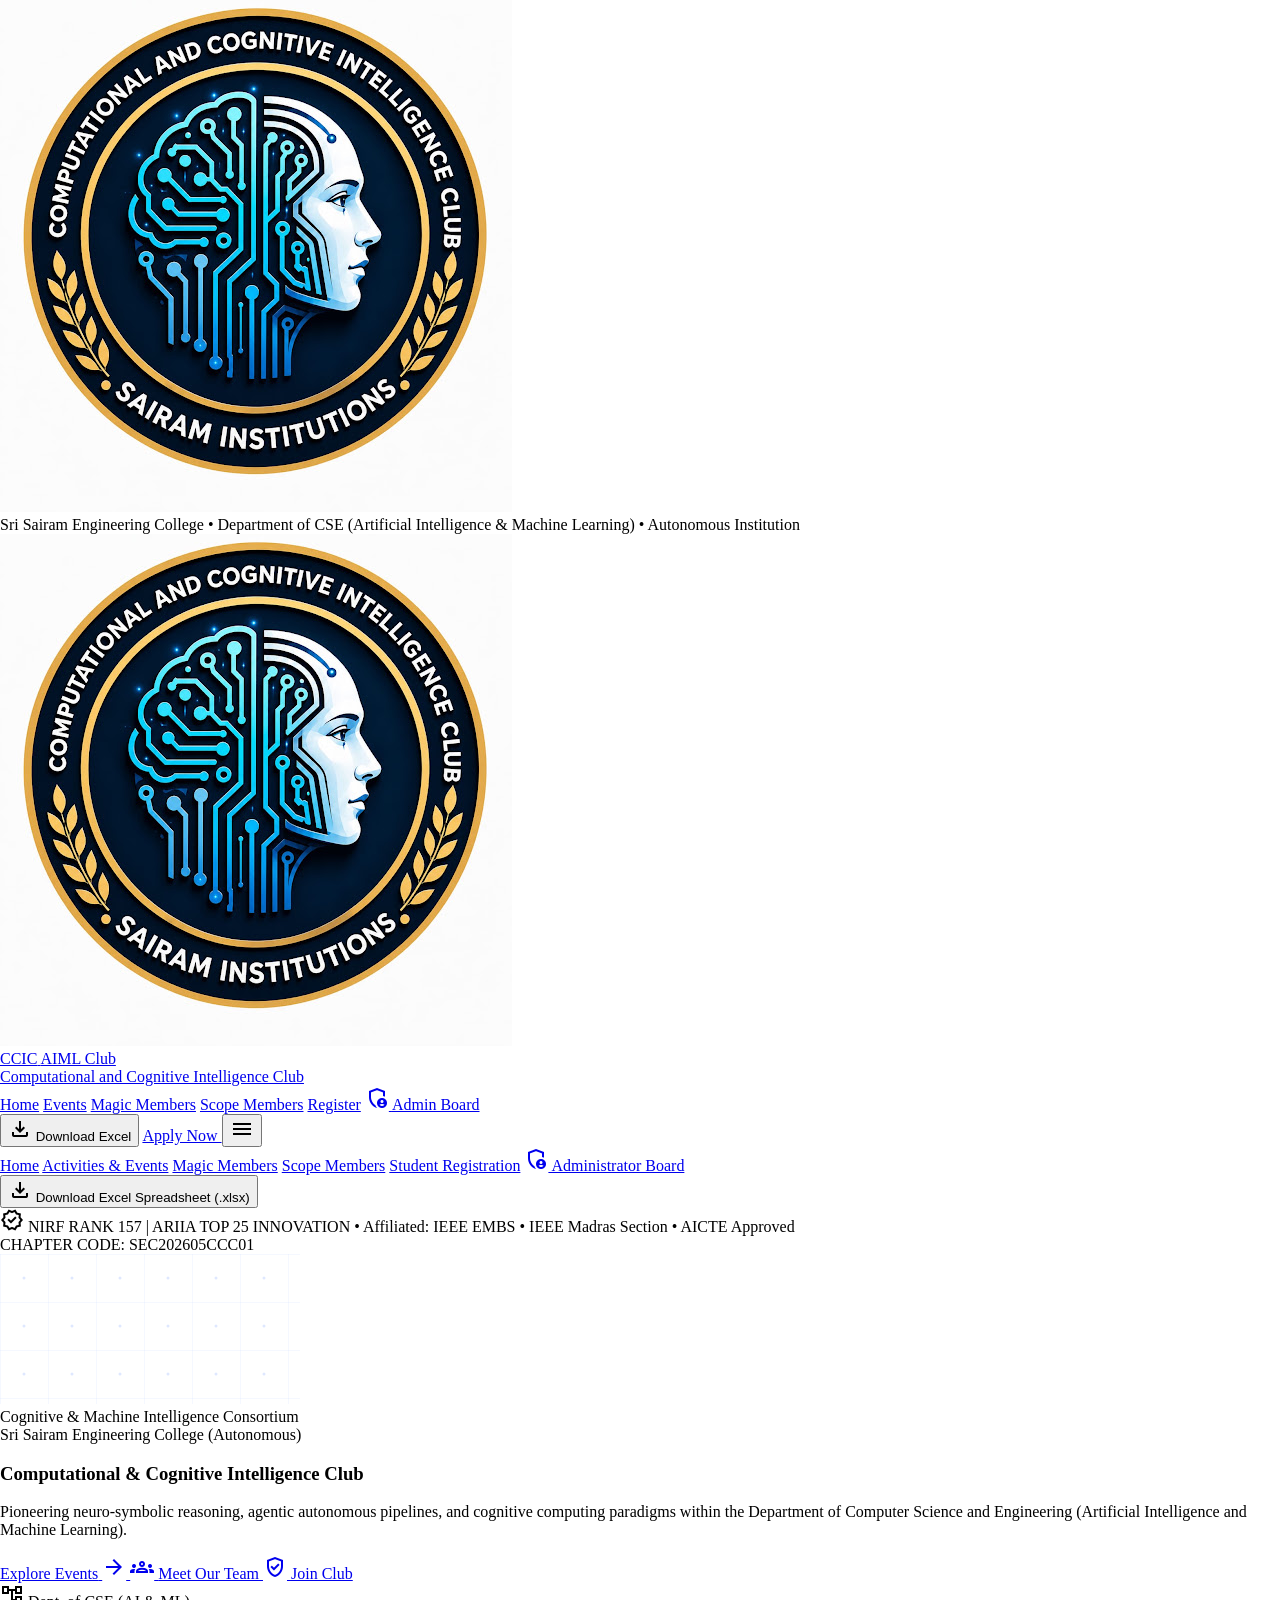
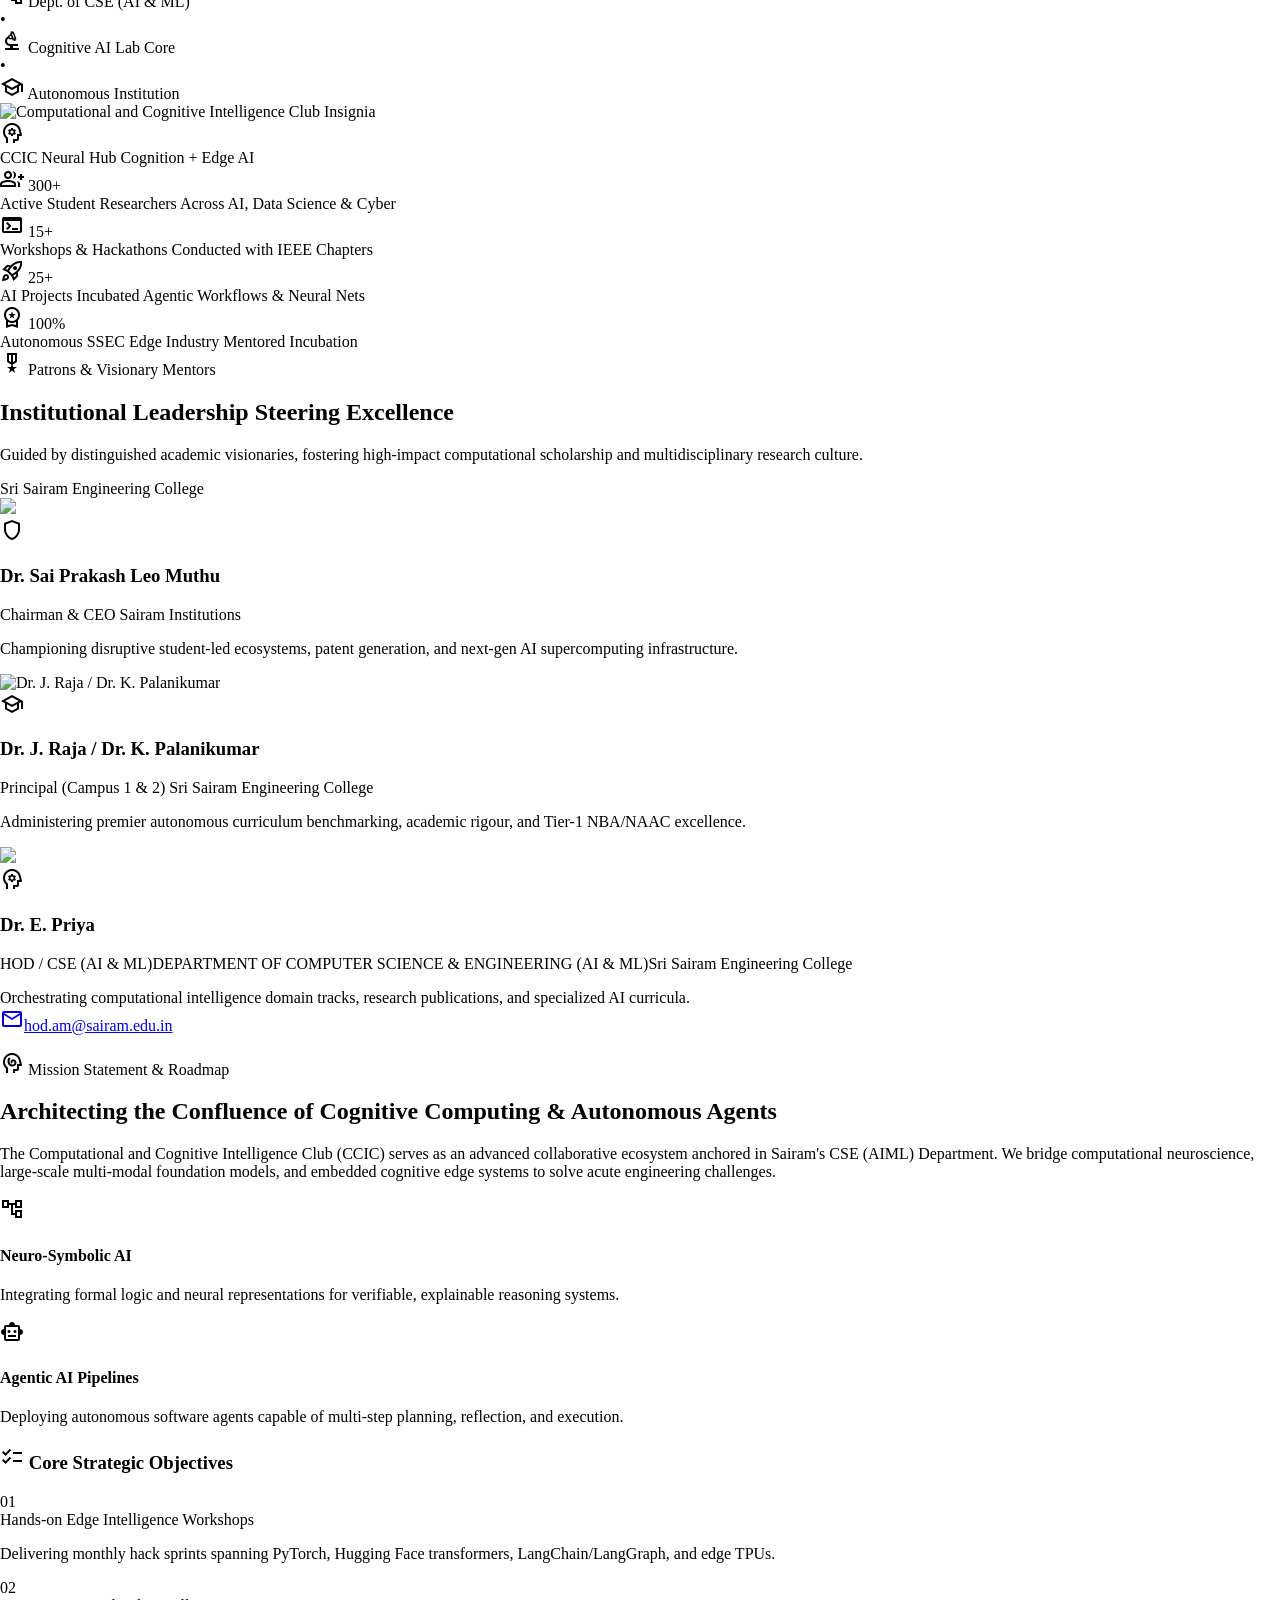
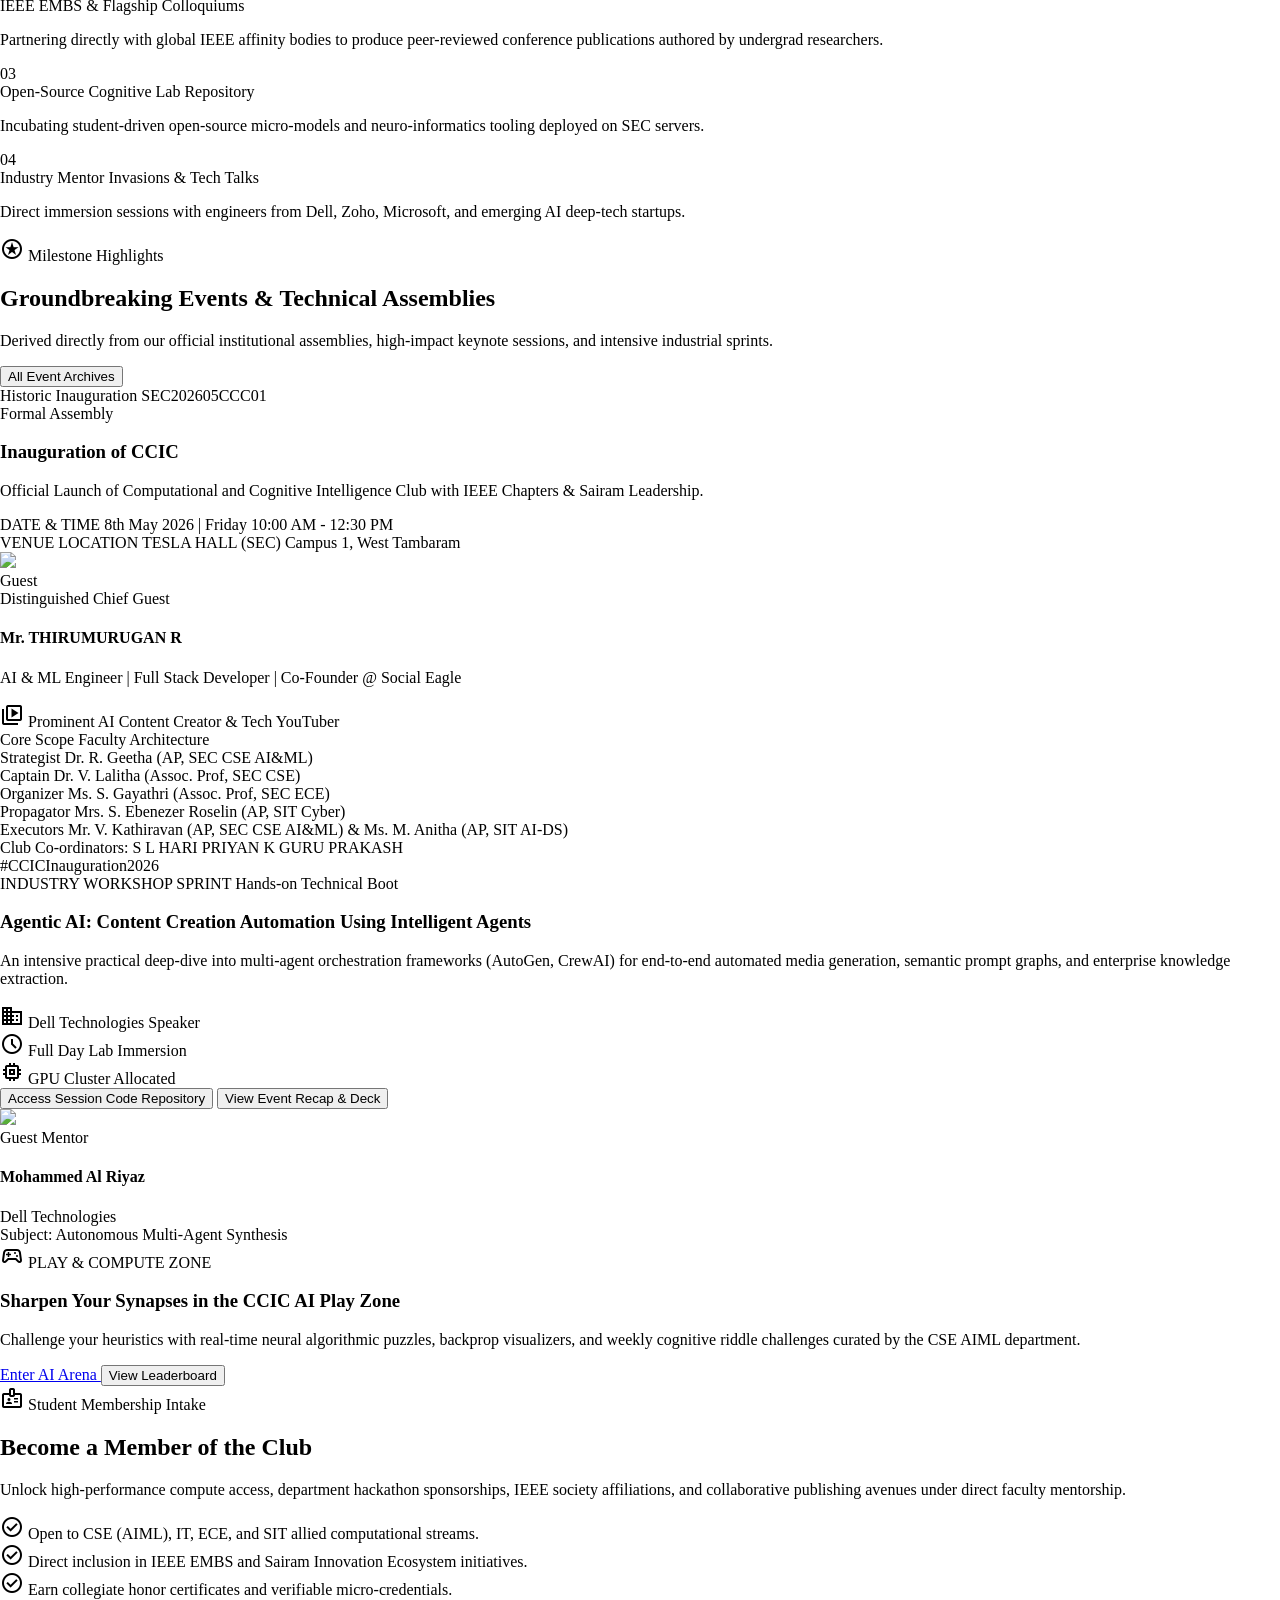
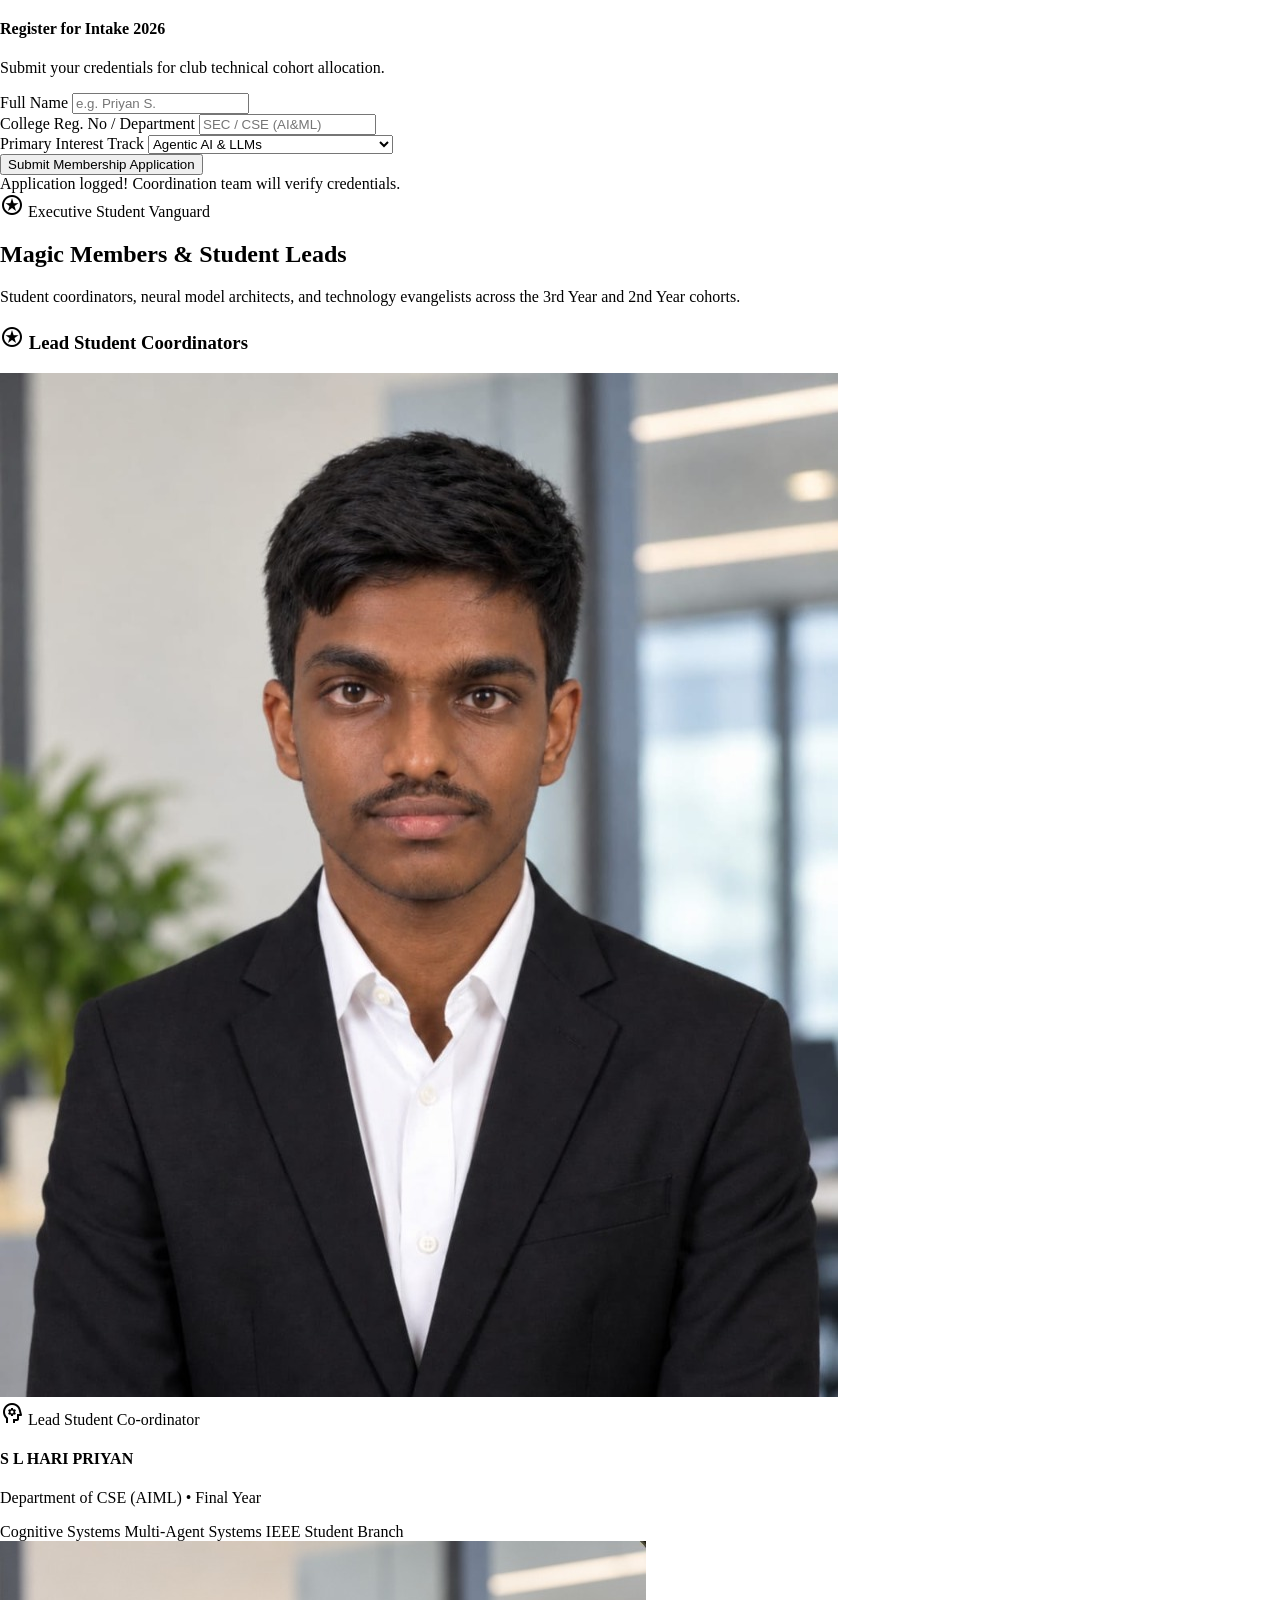
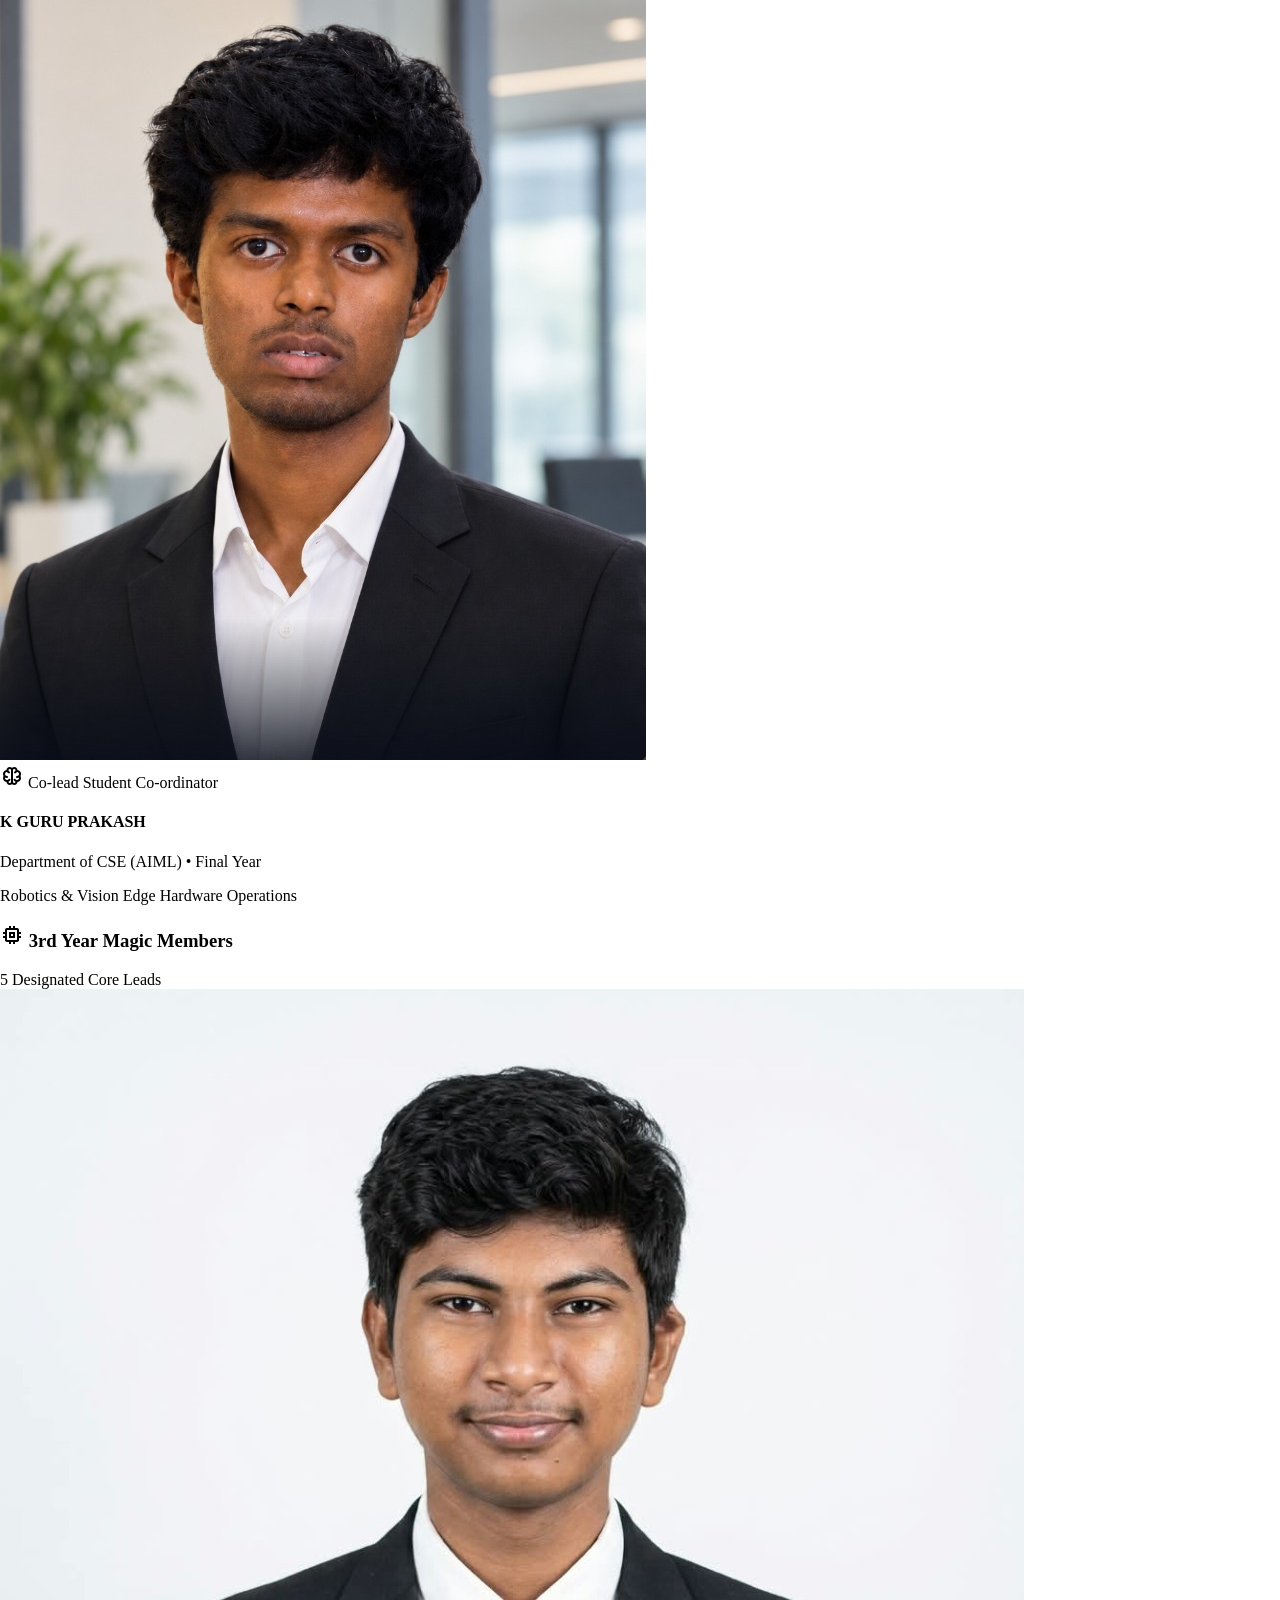
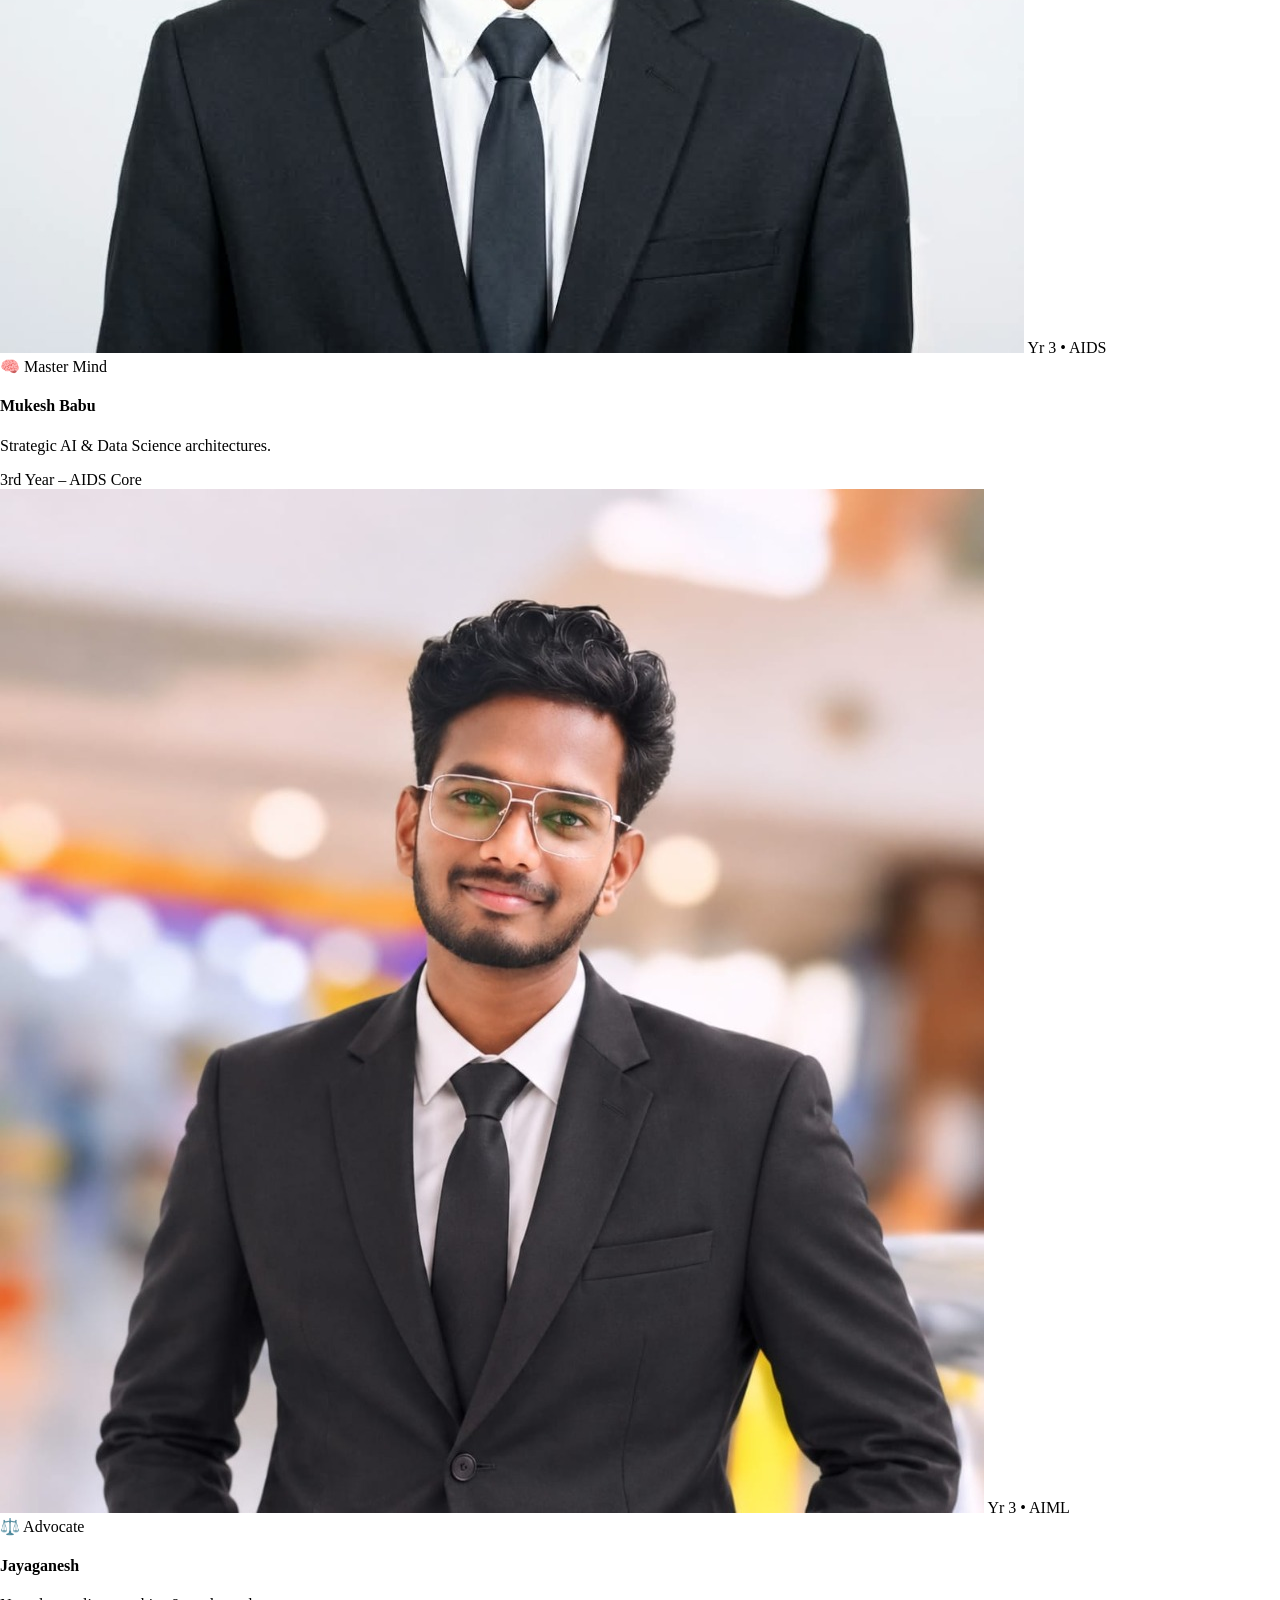
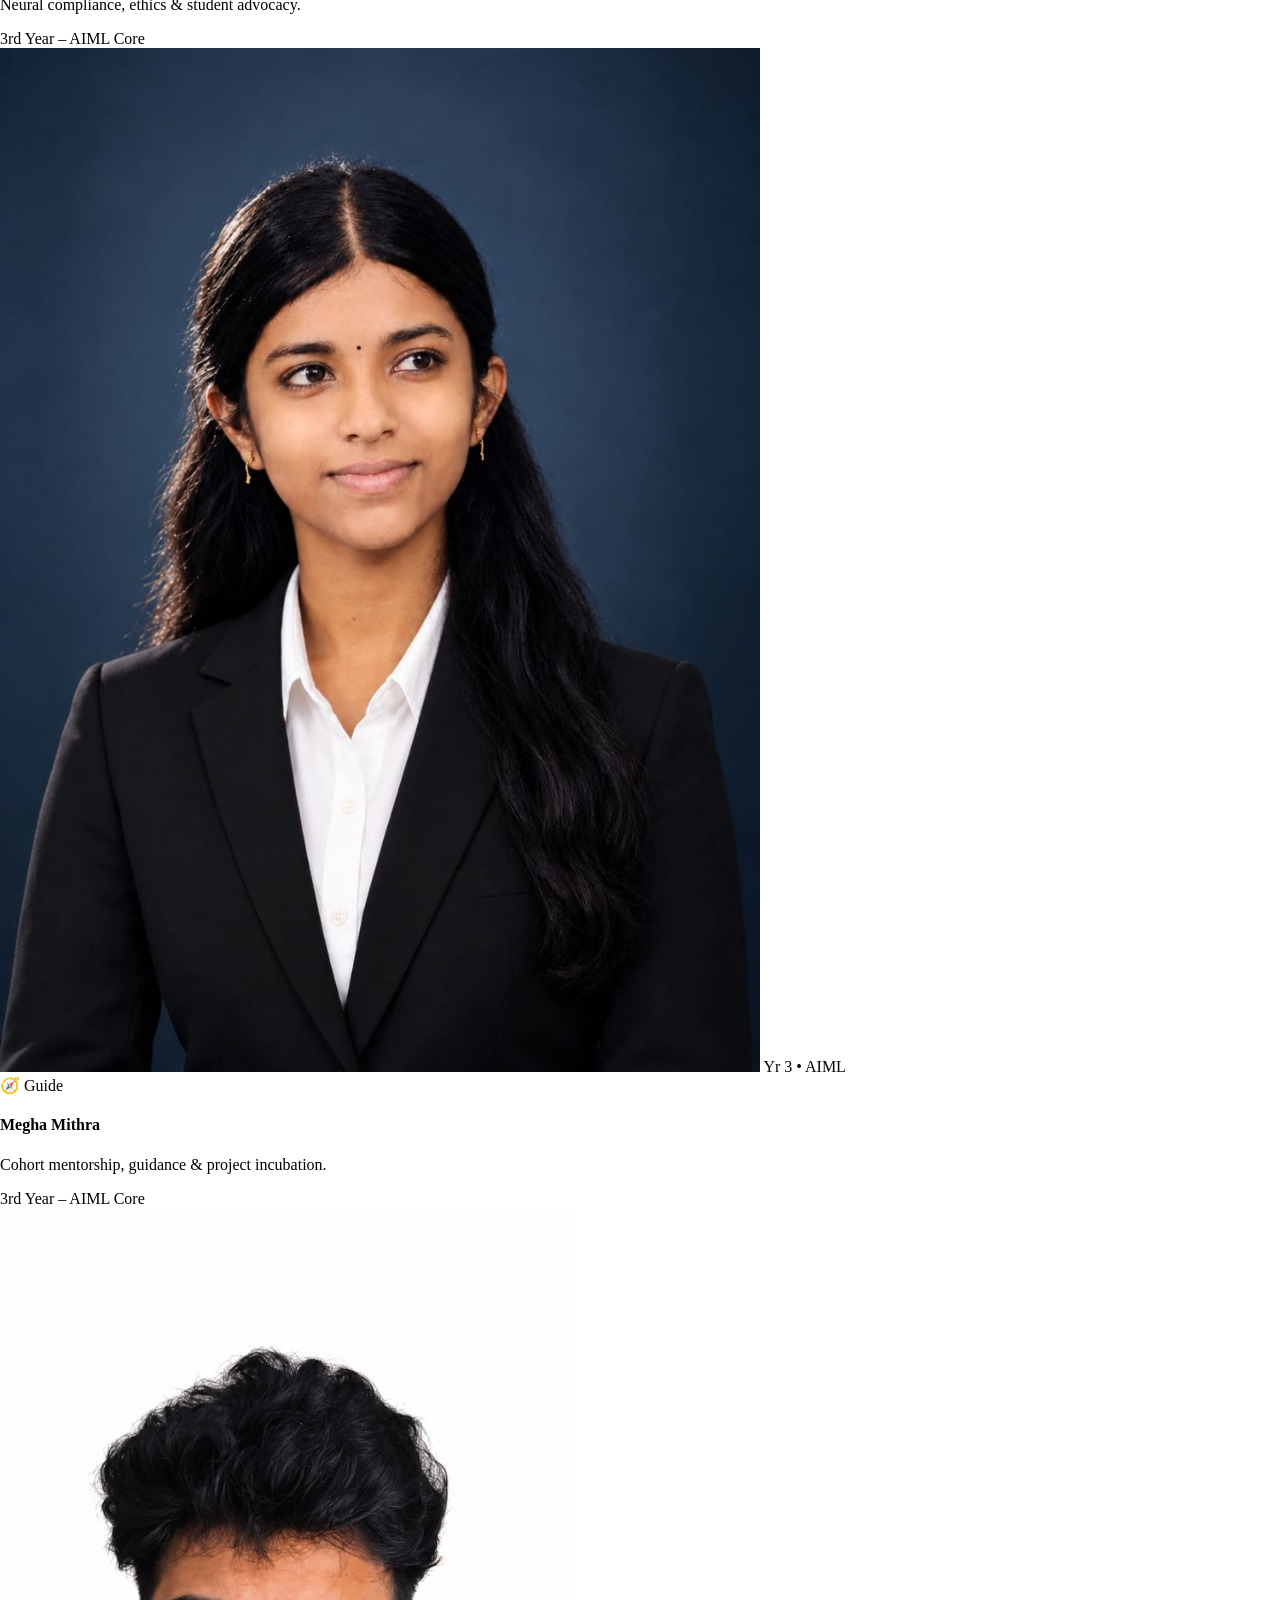
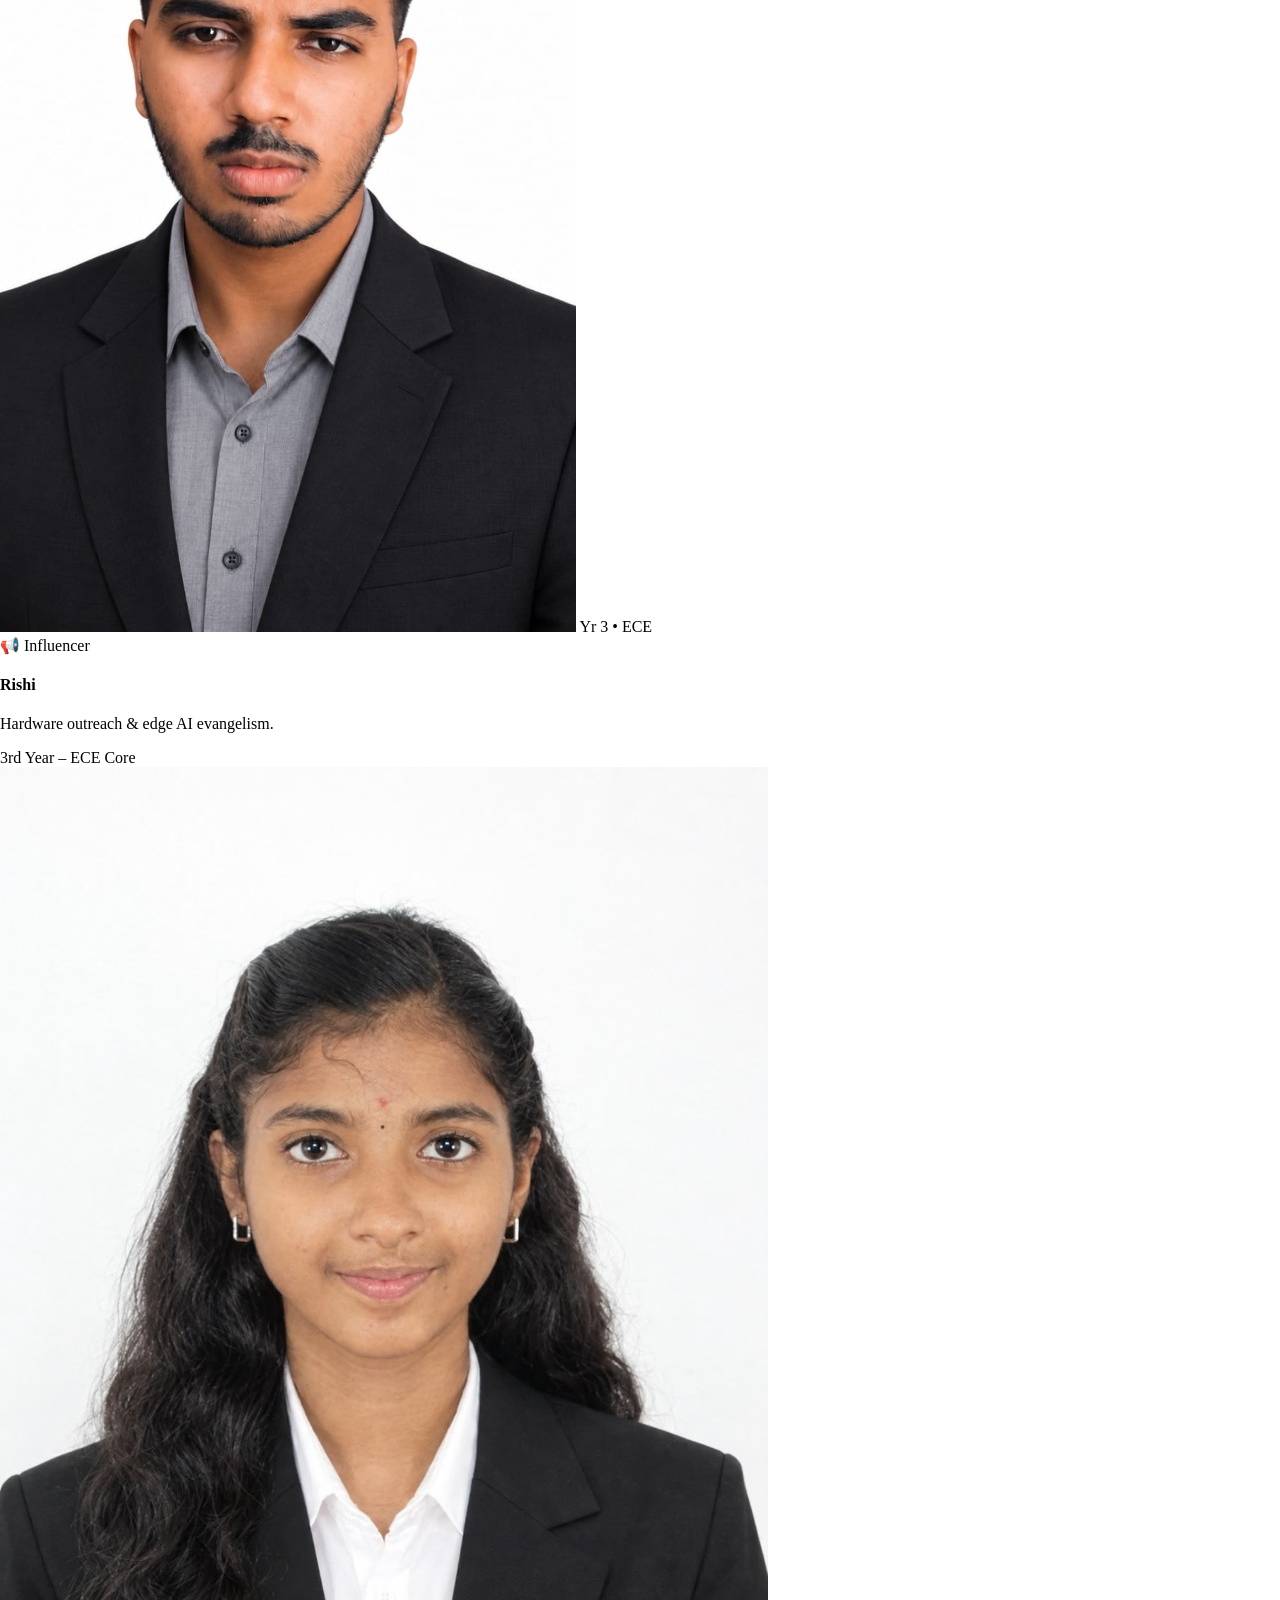
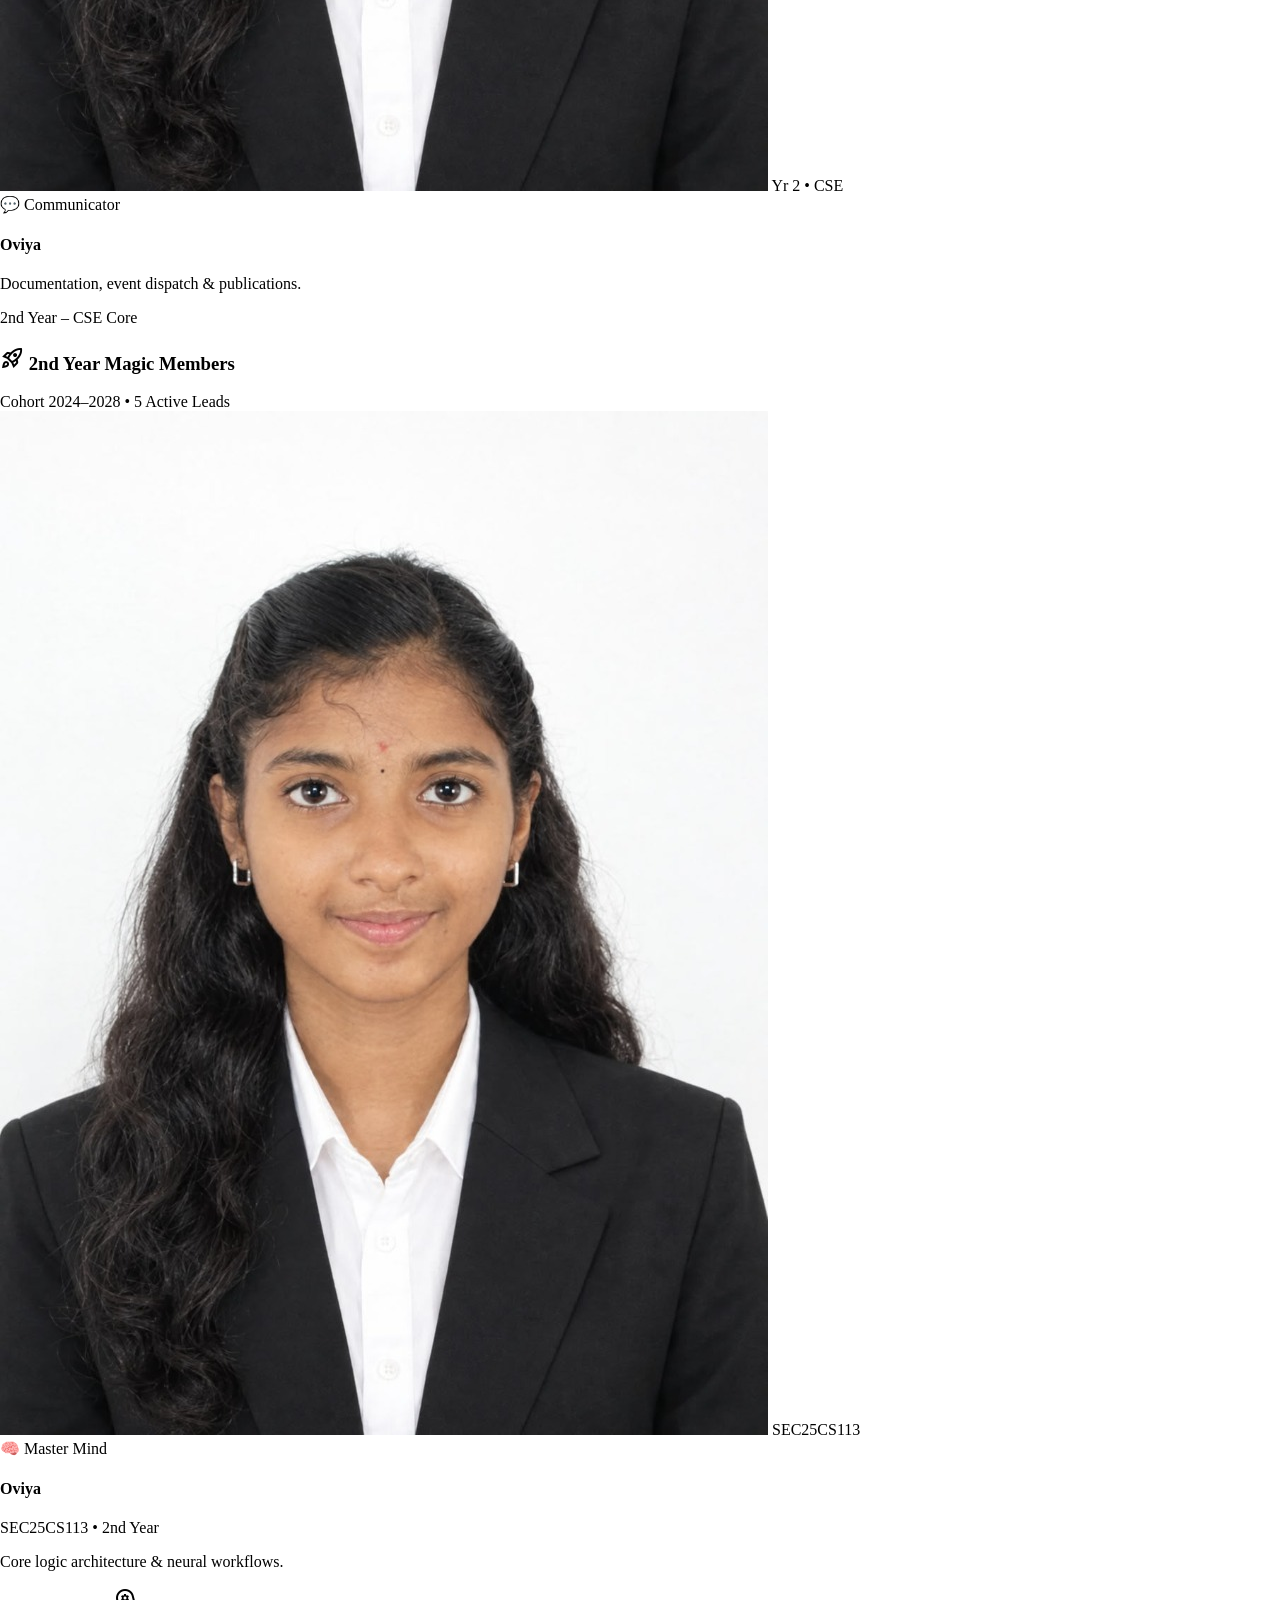
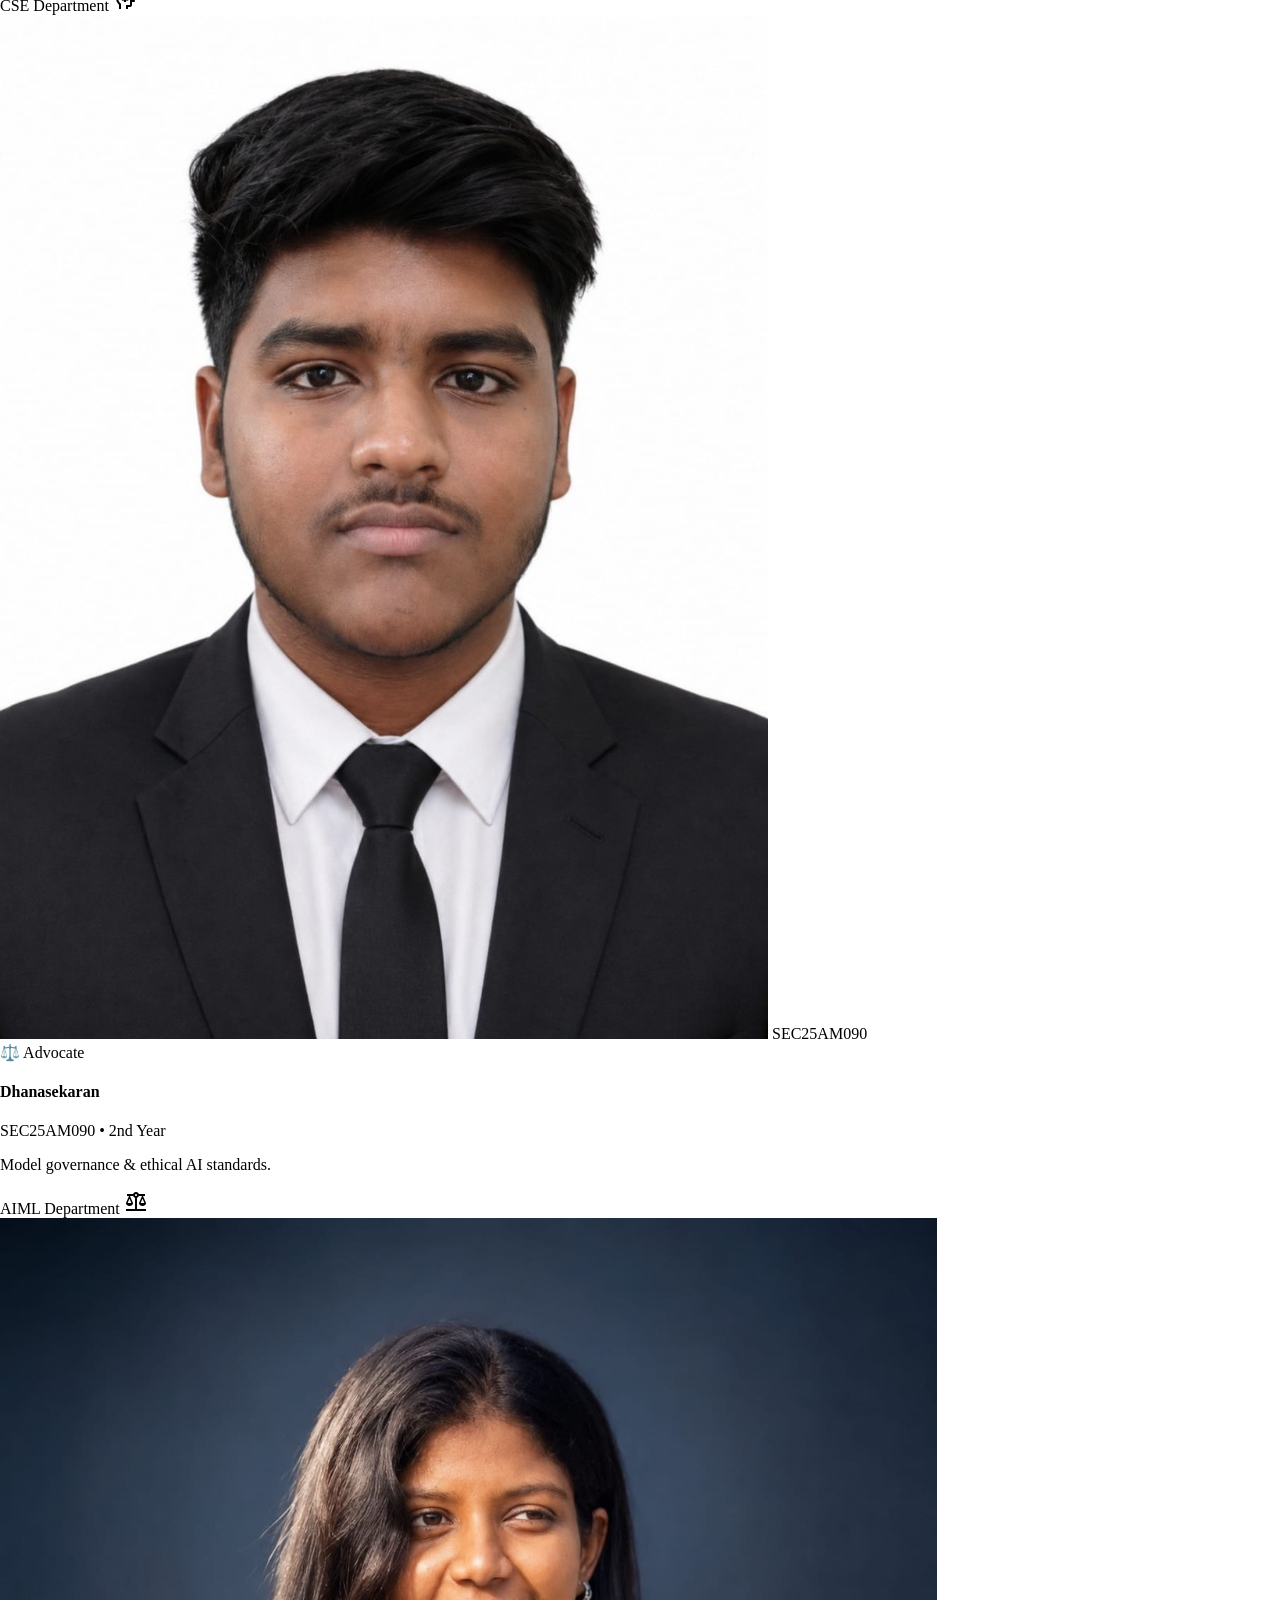
==== index.html @ 3b125a0d "Initial commit: CCIC AIML Club unified portal ready for Vercel deployment" ====
<!DOCTYPE html><html lang="en" style=""><head><script src="https://cdn.sheetjs.com/xlsx-0.20.1/package/dist/xlsx.full.min.js"></script>

<link rel="stylesheet" href="/static/css/transitions.css">
<style>
  section { scroll-margin-top: 5rem; }
  .nav-active {
    background-color: #0057c0 !important;
    color: #ffffff !important;
    font-weight: 700 !important;
  }
</style>

</head><body class="bg-background font-body-md text-on-surface antialiased relative selection:bg-secondary selection:text-on-secondary"><svg class="inline-defs-container" aria-hidden="true" style="position:absolute;width:0;height:0;overflow:hidden"></svg><meta charset="utf-8"><meta content="width=device-width, initial-scale=1.0" name="viewport"><link href="https://fonts.googleapis.com" rel="preconnect"><link crossorigin="" href="https://fonts.gstatic.com" rel="preconnect"><link href="https://fonts.googleapis.com/css2?family=Plus+Jakarta+Sans:wght@400;500;600;700&amp;family=Space+Grotesk:wght@500;600;700&amp;display=swap" rel="stylesheet"><link href="https://fonts.googleapis.com/css2?family=Material+Symbols+Outlined:opsz,wght,FILL,GRAD@24,400,0,0" rel="stylesheet">
<link href="https://fonts.googleapis.com/css2?family=Material+Symbols+Outlined:wght,FILL@100..700,0..1&amp;display=swap" rel="stylesheet"><style>@layer base{html,body{margin:0;padding:0;}body{overscroll-behavior:none;}main>:first-child{margin-top:0!important;}main>:last-child{margin-bottom:0!important;}}::-webkit-scrollbar{display:none;}</style><script src="https://cdn.tailwindcss.com"></script><script id="tailwind-config">tailwind.config = {
    darkMode: "class",
    theme: {
      extend: {
        "colors": {
          "surface-dim": "#d2d9f4",
          "outline": "#75777e",
          "on-secondary": "#ffffff",
          "on-primary-container": "#7983a1",
          "error": "#ba1a1a",
          "error-container": "#ffdad6",
          "secondary-container": "#006ff0",
          "on-error": "#ffffff",
          "surface": "#faf8ff",
          "surface-container-high": "#e2e7ff",
          "tertiary-fixed": "#ffddb8",
          "tertiary": "#000000",
          "secondary-fixed-dim": "#aec6ff",
          "surface-tint": "#535e7a",
          "on-secondary-fixed-variant": "#004397",
          "secondary": "#0057c0",
          "on-error-container": "#93000a",
          "outline-variant": "#c6c6ce",
          "inverse-surface": "#283044",
          "surface-container-low": "#f2f3ff",
          "background": "#faf8ff",
          "primary-fixed": "#d9e2ff",
          "on-primary-fixed": "#0f1b33",
          "on-background": "#131b2e",
          "surface-variant": "#dae2fd",
          "on-surface-variant": "#45464d",
          "on-tertiary-fixed": "#2a1700",
          "on-tertiary-container": "#b87500",
          "on-secondary-container": "#fefcff",
          "on-secondary-fixed": "#001a43",
          "surface-container": "#eaedff",
          "inverse-primary": "#bbc6e6",
          "primary-fixed-dim": "#bbc6e6",
          "surface-container-lowest": "#ffffff",
          "tertiary-fixed-dim": "#ffb95f",
          "inverse-on-surface": "#eef0ff",
          "surface-bright": "#faf8ff",
          "on-tertiary-fixed-variant": "#653e00",
          "on-tertiary": "#ffffff",
          "surface-container-highest": "#dae2fd",
          "on-primary-fixed-variant": "#3c4661",
          "primary": "#000000",
          "secondary-fixed": "#d8e2ff",
          "tertiary-container": "#2a1700",
          "on-surface": "#131b2e",
          "on-primary": "#ffffff",
          "primary-container": "#0f1b33"
        },
        "borderRadius": {
          "DEFAULT": "0.125rem",
          "lg": "0.25rem",
          "xl": "0.5rem",
          "full": "0.75rem"
        },
        "spacing": {
          "space-3xl": "4.5rem",
          "margin-mobile": "1rem",
          "space-lg": "1.5rem",
          "gutter": "1.5rem",
          "space-2xl": "3rem",
          "space-xs": "0.5rem",
          "margin-tablet": "2rem",
          "space-sm": "0.75rem",
          "space-md": "1rem",
          "margin-desktop": "3rem",
          "space-xl": "2rem",
          "space-2xs": "0.25rem"
        },
        "fontFamily": {
          "display-hero": [
            "Space Grotesk"
          ],
          "headline-lg-mobile": [
            "Space Grotesk"
          ],
          "headline-md": [
            "Space Grotesk"
          ],
          "label-lg": [
            "Space Grotesk"
          ],
          "title-md": [
            "Plus Jakarta Sans"
          ],
          "display-hero-mobile": [
            "Space Grotesk"
          ],
          "headline-sm": [
            "Space Grotesk"
          ],
          "body-lg": [
            "Plus Jakarta Sans"
          ],
          "label-md": [
            "Space Grotesk"
          ],
          "headline-lg": [
            "Space Grotesk"
          ],
          "body-md": [
            "Plus Jakarta Sans"
          ],
          "label-sm": [
            "Space Grotesk"
          ]
        },
        "fontSize": {
          "display-hero": [
            "56px",
            {
              "lineHeight": "64px",
              "letterSpacing": "-0.02em",
              "fontWeight": "700"
            }
          ],
          "headline-lg-mobile": [
            "28px",
            {
              "lineHeight": "34px",
              "fontWeight": "700"
            }
          ],
          "headline-md": [
            "24px",
            {
              "lineHeight": "32px",
              "letterSpacing": "-0.01em",
              "fontWeight": "600"
            }
          ],
          "label-lg": [
            "14px",
            {
              "lineHeight": "20px",
              "letterSpacing": "0.04em",
              "fontWeight": "600"
            }
          ],
          "title-md": [
            "18px",
            {
              "lineHeight": "26px",
              "fontWeight": "600"
            }
          ],
          "display-hero-mobile": [
            "36px",
            {
              "lineHeight": "44px",
              "letterSpacing": "-0.01em",
              "fontWeight": "700"
            }
          ],
          "headline-sm": [
            "20px",
            {
              "lineHeight": "28px",
              "fontWeight": "600"
            }
          ],
          "body-lg": [
            "16px",
            {
              "lineHeight": "26px",
              "fontWeight": "400"
            }
          ],
          "label-md": [
            "12px",
            {
              "lineHeight": "16px",
              "letterSpacing": "0.06em",
              "fontWeight": "600"
            }
          ],
          "headline-lg": [
            "36px",
            {
              "lineHeight": "44px",
              "letterSpacing": "-0.015em",
              "fontWeight": "700"
            }
          ],
          "body-md": [
            "14px",
            {
              "lineHeight": "22px",
              "fontWeight": "400"
            }
          ],
          "label-sm": [
            "11px",
            {
              "lineHeight": "14px",
              "letterSpacing": "0.08em",
              "fontWeight": "700"
            }
          ]
        }
      },
    },
  }</script><div class="fixed inset-0 pointer-events-none z-0 flex items-center justify-center opacity-[0.04]"><img alt="CCIC Watermark" class="w-[600px] h-[600px] max-w-[80vw] max-h-[80vh] object-contain filter grayscale" src="/static/images/ccic_logo.jpg"></div><header class="sticky top-0 left-0 w-full z-50 shadow-sm bg-surface/95 backdrop-blur-md border-b border-outline-variant/30">
  <!-- Top Institutional Ribbon -->
  <div class="w-full bg-primary-container text-on-primary-container px-space-md py-space-2xs text-center border-b border-slate-800">
    <div class="max-w-7xl mx-auto flex flex-wrap items-center justify-center gap-x-space-md gap-y-space-2xs font-label-sm text-label-sm uppercase tracking-wider">
      <span class="text-on-primary-fixed-variant font-bold text-blue-300">Sri Sairam Engineering College</span>
      <span class="opacity-40">•</span>
      <span class="text-primary-fixed">Department of CSE (Artificial Intelligence &amp; Machine Learning)</span>
      <span class="opacity-40">•</span>
      <span class="text-on-primary-fixed-variant text-amber-400 font-semibold">Autonomous Institution</span>
    </div>
  </div>

  <!-- Navigation Bar -->
  <div class="h-20 px-margin-mobile md:px-margin-tablet lg:px-margin-desktop">
    <div class="max-w-7xl mx-auto h-full flex items-center justify-between gap-space-md">
      <!-- Logo & Title -->
      <a href="#home" class="flex items-center gap-space-sm group">
        <img alt="CCIC Logo" class="h-10 w-10 object-cover rounded-full border border-outline-variant/50 shadow-sm transition group-hover:scale-105" src="/static/images/ccic_logo.jpg">
        <div class="flex flex-col">
          <div class="flex items-center gap-2">
            <span class="font-headline-sm text-headline-sm tracking-tight text-on-surface font-bold leading-none">CCIC</span>
            <span class="font-label-sm text-[10px] bg-secondary/10 text-secondary px-1.5 py-0.5 rounded font-bold uppercase">AIML Club</span>
          </div>
          <span class="font-label-sm text-label-sm text-on-surface-variant font-medium hidden sm:inline-block leading-tight">Computational and Cognitive Intelligence Club</span>
        </div>
      </a>

      <!-- Desktop Nav Items with smooth anchors -->
      <nav class="hidden xl:flex items-center gap-space-xs font-label-md text-label-md">
        <a class="nav-link px-space-sm py-space-2xs rounded-lg transition-all duration-200 bg-secondary-container text-on-secondary font-bold" href="#home">Home</a>
        <a class="nav-link px-space-sm py-space-2xs rounded-lg transition-all duration-200 text-on-surface-variant hover:bg-surface-container hover:text-on-surface" href="#events-showcase">Events</a>
        <a class="nav-link px-space-sm py-space-2xs rounded-lg transition-all duration-200 text-on-surface-variant hover:bg-surface-container hover:text-on-surface" href="#magic-members">Magic Members</a>
        <a class="nav-link px-space-sm py-space-2xs rounded-lg transition-all duration-200 text-on-surface-variant hover:bg-surface-container hover:text-on-surface" href="#scope-members">Scope Members</a>
        <a class="nav-link px-space-sm py-space-2xs rounded-lg transition-all duration-200 text-on-surface-variant hover:bg-surface-container hover:text-on-surface" href="#register">Register</a>
        <a class="nav-link px-space-sm py-space-2xs rounded-lg transition-all duration-200 text-amber-700 bg-amber-50 hover:bg-amber-100 flex items-center gap-1 font-bold" href="#admin">
          <span class="material-symbols-outlined text-[16px]">admin_panel_settings</span>
          <span>Admin Board</span>
        </a>
      </nav>

      <!-- Quick Actions -->
      <div class="flex items-center gap-space-sm">
        <!-- Download Excel Header Shortcut -->
        <button onclick="downloadExcelData()" class="hidden md:inline-flex items-center gap-1.5 px-3 py-1.5 bg-emerald-600 hover:bg-emerald-700 text-white rounded-md text-xs font-headline font-bold shadow-sm transition">
          <span class="material-symbols-outlined text-[16px]">file_download</span>
          <span>Download Excel</span>
        </button>
        <a href="#register" class="px-3.5 py-1.5 text-xs font-headline font-bold rounded-md bg-secondary text-white hover:bg-blue-700 transition shadow-sm">
          Apply Now
        </a>
        <!-- Mobile Menu Hamburger -->
        <button id="mobile-menu-btn" class="xl:hidden p-2 text-on-surface hover:bg-surface-container rounded-lg">
          <span class="material-symbols-outlined text-[24px]">menu</span>
        </button>
      </div>
    </div>
  </div>

  <!-- Mobile Dropdown Menu -->
  <div id="mobile-menu" class="hidden xl:hidden bg-surface border-b border-outline-variant/30 px-6 py-4 flex flex-col gap-2 shadow-xl">
    <a href="#home" class="py-2 text-sm font-headline font-semibold text-on-surface hover:text-secondary">Home</a>
    <a href="#events-showcase" class="py-2 text-sm font-headline font-semibold text-on-surface-variant hover:text-secondary">Activities &amp; Events</a>
    <a href="#magic-members" class="py-2 text-sm font-headline font-semibold text-on-surface-variant hover:text-secondary">Magic Members</a>
    <a href="#scope-members" class="py-2 text-sm font-headline font-semibold text-on-surface-variant hover:text-secondary">Scope Members</a>
    <a href="#register" class="py-2 text-sm font-headline font-semibold text-on-surface-variant hover:text-secondary">Student Registration</a>
    <a href="#admin" class="py-2 text-sm font-headline font-bold text-amber-700 hover:text-amber-800 flex items-center gap-1">
      <span class="material-symbols-outlined text-[16px]">admin_panel_settings</span>
      Administrator Board
    </a>
    <div class="pt-2 border-t border-outline-variant/20 flex flex-col gap-2">
      <button onclick="downloadExcelData()" class="w-full py-2 bg-emerald-600 hover:bg-emerald-700 text-white text-xs font-headline font-bold rounded-lg flex items-center justify-center gap-2 transition shadow-sm">
        <span class="material-symbols-outlined text-[16px]">file_download</span>
        Download Excel Spreadsheet (.xlsx)
      </button>
    </div>
  </div>
</header><main class="w-full pt-20 relative z-10 bg-transparent min-h-screen">
<section id="home">
<div class="flex flex-col w-full">
<!-- Institutional Credential Top Ribbon -->
<section class="w-full bg-surface-container-high py-space-xs px-margin-mobile md:px-margin-tablet lg:px-margin-desktop">
<div class="max-w-7xl mx-auto flex flex-wrap items-center justify-between gap-space-sm text-on-surface-variant">
<div class="flex items-center gap-space-md flex-wrap">
<span class="inline-flex items-center gap-space-2xs font-label-sm text-label-sm text-secondary font-bold tracking-wider">
<span class="material-symbols-outlined text-[16px]">verified</span>
          NIRF RANK 157 | ARIIA TOP 25 INNOVATION
        </span>
<span class="text-outline-variant hidden sm:inline">•</span>
<span class="font-label-sm text-label-sm text-on-surface-variant font-medium">Affiliated: IEEE EMBS • IEEE Madras Section • AICTE Approved</span>
</div>
<div class="flex items-center gap-space-xs">
<span class="px-space-xs py-space-2xs rounded-lg bg-primary-container text-primary-fixed font-label-sm text-label-sm font-semibold">
          CHAPTER CODE: SEC202605CCC01
        </span>
</div>
</div>
</section>
<!-- Hero Portal: Cyber-Cognitive Vanguard -->
<section class="relative w-full overflow-hidden bg-primary-container text-on-primary py-space-2xl md:py-space-3xl px-margin-mobile md:px-margin-tablet lg:px-margin-desktop">
<!-- Neural Grid Ambient Vectors -->
<div class="absolute inset-0 pointer-events-none opacity-20">
<svg class="w-full h-full" xmlns="http://www.w3.org/2000/svg">
<defs>
<pattern height="48" id="neural-grid" patternUnits="userSpaceOnUse" width="48">
<path d="M 48 0 L 0 0 0 48" fill="none" stroke="#aec6ff" stroke-opacity="0.35" stroke-width="0.75"></path>
<circle cx="24" cy="24" fill="#aec6ff" fill-opacity="0.4" r="1.5"></circle>
</pattern>
</defs>
<rect fill="url(#neural-grid)" height="100%" width="100%"></rect>
</svg>
</div>
<!-- Radiant Glow Accents -->
<div class="absolute -top-32 -right-32 w-96 h-96 bg-secondary-container opacity-25 rounded-full blur-3xl pointer-events-none"></div>
<div class="absolute -bottom-24 -left-24 w-80 h-80 bg-secondary opacity-30 rounded-full blur-2xl pointer-events-none"></div>
<div class="max-w-7xl mx-auto relative z-10 grid grid-cols-1 lg:grid-cols-12 gap-space-xl items-center">
<!-- Left Narrative Engine -->
<div class="lg:col-span-7 flex flex-col gap-space-md">
<div class="inline-flex items-center gap-space-xs px-space-sm py-space-2xs rounded-full bg-surface/10 backdrop-blur-md w-fit">
<span class="w-2.5 h-2.5 rounded-full bg-secondary-fixed animate-pulse"></span>
<span class="font-label-md text-label-md tracking-wider text-secondary-fixed font-bold uppercase">
            Cognitive &amp; Machine Intelligence Consortium
          </span>
</div>
<div class="flex flex-col gap-space-2xs">
<span class="font-label-lg text-label-lg tracking-widest uppercase text-on-primary-container">
            Sri Sairam Engineering College (Autonomous)
          </span>
<h1 class="font-display-hero text-display-hero tracking-tight text-on-primary">
            Computational &amp; Cognitive <span class="text-secondary-fixed">Intelligence</span> Club
          </h1>
</div>
<p class="font-body-lg text-body-lg text-primary-fixed-dim max-w-2xl leading-relaxed">
          Pioneering neuro-symbolic reasoning, agentic autonomous pipelines, and cognitive computing paradigms within the Department of Computer Science and Engineering (Artificial Intelligence and Machine Learning).
        </p>
<!-- CTA Cluster -->
<div class="flex flex-wrap items-center gap-space-sm pt-space-xs">
<a class="inline-flex items-center justify-center gap-space-xs px-space-lg py-space-sm bg-secondary-container hover:bg-secondary text-on-secondary font-label-lg text-label-lg rounded-xl shadow-md transition-all duration-200 hover:scale-[1.02]" href="#events-showcase">
<span class="">Explore Events</span>
<span class="material-symbols-outlined text-[18px]">arrow_forward</span>
</a>
<a class="inline-flex items-center justify-center gap-space-xs px-space-lg py-space-sm bg-surface-container-high/15 hover:bg-surface-container-high/25 text-on-primary font-label-lg text-label-lg rounded-xl backdrop-blur-sm transition-all duration-200" href="#leadership-mentors">
<span class="material-symbols-outlined text-[18px]">groups</span>
<span class="">Meet Our Team</span>
</a>
<a class="inline-flex items-center justify-center gap-space-xs px-space-md py-space-sm bg-tertiary-fixed text-on-tertiary-fixed hover:bg-tertiary-fixed-dim font-label-lg text-label-lg rounded-xl font-bold transition-all duration-200" href="#register" onclick="document.getElementById('register').scrollIntoView({behavior: 'smooth'})">
<span class="material-symbols-outlined text-[18px]">verified_user</span>
<span class="">Join Club</span>
</a>
</div>
<!-- Academic Seal Markers -->
<div class="pt-space-md flex flex-wrap items-center gap-space-md opacity-85">
<div class="flex items-center gap-space-xs text-on-primary-container">
<span class="material-symbols-outlined text-[20px] text-secondary-fixed">account_tree</span>
<span class="font-label-sm text-label-sm uppercase tracking-wide">Dept. of CSE (AI &amp; ML)</span>
</div>
<span class="text-on-primary-container/40">•</span>
<div class="flex items-center gap-space-xs text-on-primary-container">
<span class="material-symbols-outlined text-[20px] text-secondary-fixed">biotech</span>
<span class="font-label-sm text-label-sm uppercase tracking-wide">Cognitive AI Lab Core</span>
</div>
<span class="text-on-primary-container/40">•</span>
<div class="flex items-center gap-space-xs text-on-primary-container">
<span class="material-symbols-outlined text-[20px] text-secondary-fixed">school</span>
<span class="font-label-sm text-label-sm uppercase tracking-wide">Autonomous Institution</span>
</div>
</div>
</div>
<!-- Right Bespoke Medallion Visual -->
<div class="lg:col-span-5 flex justify-center lg:justify-end relative">
<div class="relative w-72 sm:w-88 md:w-96 aspect-square rounded-full p-space-md bg-gradient-to-tr from-surface-container-highest/20 via-secondary-container/20 to-surface/5 backdrop-blur-xl shadow-2xl flex items-center justify-center group">
<!-- Concentric Ring Markers -->
<div class="absolute inset-2 rounded-full border border-secondary-fixed-dim/20 animate-[spin_60s_linear_infinite]"></div>
<div class="absolute inset-8 rounded-full border border-dashed border-tertiary-fixed/30"></div>
<!-- Club Insignia Asset -->
<img alt="Computational and Cognitive Intelligence Club Insignia" class="w-4/5 h-4/5 object-contain relative z-10 filter drop-shadow-[0_12px_32px_rgba(0,111,240,0.35)] transition-transform duration-500 group-hover:scale-105" src="https://lh3.googleusercontent.com/aida-public/[base64]">
<!-- Micro Spec Tag Floating -->
<div class="absolute -bottom-2 -left-4 bg-surface-container-lowest text-on-surface shadow-xl rounded-xl p-space-xs flex items-center gap-space-xs z-20">
<div class="w-8 h-8 rounded-lg bg-secondary-container text-on-secondary flex items-center justify-center font-bold">
<span class="material-symbols-outlined text-[18px]">psychology</span>
</div>
<div class="flex flex-col">
<span class="font-label-sm text-label-sm font-bold">CCIC Neural Hub</span>
<span class="font-body-md text-[11px] text-on-surface-variant">Cognition + Edge AI</span>
</div>
</div>
</div>
</div>
</div>
</section>
<!-- Realtime Academic Telemetry / Fast Facts -->
<section class="w-full bg-surface-container-lowest -mt-6 relative z-20 shadow-lg mx-auto max-w-7xl rounded-2xl px-space-lg py-space-md">
<div class="grid grid-cols-2 md:grid-cols-4 gap-space-md divide-y-0 text-center sm:text-left">
<div class="flex flex-col gap-space-2xs p-space-xs">
<div class="flex items-center justify-center sm:justify-start gap-space-2xs text-secondary">
<span class="material-symbols-outlined text-[24px]">group_add</span>
<span class="font-headline-lg text-headline-lg font-bold text-on-surface tracking-tight" id="stat-members">300+</span>
</div>
<span class="font-label-md text-label-md uppercase text-on-surface-variant font-semibold">Active Student Researchers</span>
<span class="font-body-md text-body-md text-outline">Across AI, Data Science &amp; Cyber</span>
</div>
<div class="flex flex-col gap-space-2xs p-space-xs">
<div class="flex items-center justify-center sm:justify-start gap-space-2xs text-secondary">
<span class="material-symbols-outlined text-[24px]">terminal</span>
<span class="font-headline-lg text-headline-lg font-bold text-on-surface tracking-tight" id="stat-events">15+</span>
</div>
<span class="font-label-md text-label-md uppercase text-on-surface-variant font-semibold">Workshops &amp; Hackathons</span>
<span class="font-body-md text-body-md text-outline">Conducted with IEEE Chapters</span>
</div>
<div class="flex flex-col gap-space-2xs p-space-xs">
<div class="flex items-center justify-center sm:justify-start gap-space-2xs text-secondary">
<span class="material-symbols-outlined text-[24px]">rocket_launch</span>
<span class="font-headline-lg text-headline-lg font-bold text-on-surface tracking-tight" id="stat-projects">25+</span>
</div>
<span class="font-label-md text-label-md uppercase text-on-surface-variant font-semibold">AI Projects Incubated</span>
<span class="font-body-md text-body-md text-outline">Agentic Workflows &amp; Neural Nets</span>
</div>
<div class="flex flex-col gap-space-2xs p-space-xs">
<div class="flex items-center justify-center sm:justify-start gap-space-2xs text-secondary">
<span class="material-symbols-outlined text-[24px]">workspace_premium</span>
<span class="font-headline-lg text-headline-lg font-bold text-on-surface tracking-tight">100%</span>
</div>
<span class="font-label-md text-label-md uppercase text-on-surface-variant font-semibold">Autonomous SSEC Edge</span>
<span class="font-body-md text-body-md text-outline">Industry Mentored Incubation</span>
</div>
</div>
</section>
<!-- Institutional Leadership & Mentors Section -->
<section class="w-full py-space-3xl px-margin-mobile md:px-margin-tablet lg:px-margin-desktop bg-surface" id="leadership-mentors">
<div class="max-w-7xl mx-auto flex flex-col gap-space-2xl">
<!-- Section Header -->
<div class="flex flex-col md:flex-row md:items-end justify-between gap-space-md">
<div class="flex flex-col gap-space-2xs max-w-2xl">
<div class="flex items-center gap-space-xs text-secondary">
<span class="material-symbols-outlined text-[20px]">military_tech</span>
<span class="font-label-md text-label-md uppercase font-bold tracking-widest">Patrons &amp; Visionary Mentors</span>
</div>
<h2 class="font-headline-lg text-headline-lg text-on-surface">
            Institutional Leadership Steering Excellence
          </h2>
<p class="font-body-lg text-body-lg text-on-surface-variant">
            Guided by distinguished academic visionaries, fostering high-impact computational scholarship and multidisciplinary research culture.
          </p>
</div>
<div class="flex items-center gap-space-xs">
<span class="px-space-sm py-space-2xs bg-surface-container-high rounded-lg text-on-surface-variant font-label-sm text-label-sm font-semibold">
            Sri Sairam Engineering College
          </span>
</div>
</div>
<!-- Dignitaries Grid -->
<div class="grid grid-cols-1 gap-space-lg md:grid-cols-3">
<!-- Dr. Sai Prakash Leo Muthu -->
<div class="group bg-surface-container-lowest rounded-2xl p-space-lg shadow-sm hover:shadow-xl transition-all duration-300 flex flex-col items-center text-center relative overflow-hidden">
<div class="w-full h-1.5 bg-gradient-to-r from-tertiary-fixed via-secondary-container to-tertiary-fixed absolute top-0 left-0"></div>
<div class="relative mb-space-md mt-space-xs">
<div class="w-32 h-32 rounded-full p-1 bg-gradient-to-tr from-tertiary-fixed to-secondary-container shadow-md">
<img class="w-full h-full rounded-full object-cover" data-alt="Portrait photograph of Dr. Sai Prakash Leo Muthu, Chairman and CEO of Sairam Institutions, dressed formally in executive academic attire, warm professional studio lighting, institutional collegiate aura, high resolution realistic framing." src="https://lh3.googleusercontent.com/aida-public/[base64]">
</div>
<span class="absolute bottom-1 right-1 w-6 h-6 rounded-full bg-secondary text-on-secondary flex items-center justify-center text-[12px] shadow-md">
<span class="material-symbols-outlined text-[14px]">shield</span>
</span>
</div>
<div class="flex flex-col gap-space-2xs">
<h3 class="font-headline-sm text-headline-sm text-on-surface font-bold group-hover:text-secondary transition-colors">
              Dr. Sai Prakash Leo Muthu
            </h3>
<span class="font-label-md text-label-md text-secondary font-bold uppercase tracking-wide">
              Chairman &amp; CEO
            </span>
<span class="font-body-md text-body-md text-on-surface-variant">
              Sairam Institutions
            </span>
</div>
<p class="font-body-md text-[13px] text-outline mt-space-sm leading-relaxed border-t border-surface-container-high pt-space-xs">
            Championing disruptive student-led ecosystems, patent generation, and next-gen AI supercomputing infrastructure.
          </p>
</div>
<!-- Dr. J. Raja & Dr. K. Palanikumar -->
<div class="group bg-surface-container-lowest rounded-2xl p-space-lg shadow-sm hover:shadow-xl transition-all duration-300 flex flex-col items-center text-center relative overflow-hidden">
<div class="w-full h-1.5 bg-secondary-container absolute top-0 left-0"></div>
<div class="relative mb-space-md mt-space-xs">
<div class="w-32 h-32 rounded-full p-1 bg-surface-container-high shadow-md">
<img class="w-full h-full rounded-full object-cover" alt="Dr. J. Raja / Dr. K. Palanikumar" src="https://lh3.googleusercontent.com/aida-public/[base64]">
</div>
<span class="absolute bottom-1 right-1 w-6 h-6 rounded-full bg-secondary-container text-on-secondary flex items-center justify-center text-[12px] shadow-md">
<span class="material-symbols-outlined text-[14px]">school</span>
</span>
</div>
<div class="flex flex-col gap-space-2xs">
<h3 class="font-headline-sm text-headline-sm text-on-surface font-bold group-hover:text-secondary transition-colors">
              Dr. J. Raja / Dr. K. Palanikumar
            </h3>
<span class="font-label-md text-label-md text-secondary font-bold uppercase tracking-wide">
              Principal (Campus 1 &amp; 2)
            </span>
<span class="font-body-md text-body-md text-on-surface-variant">
              Sri Sairam Engineering College
            </span>
</div>
<p class="font-body-md text-[13px] text-outline mt-space-sm leading-relaxed border-t border-surface-container-high pt-space-xs">
            Administering premier autonomous curriculum benchmarking, academic rigour, and Tier-1 NBA/NAAC excellence.
          </p>
</div>
<!-- Dr. E. Priya -->
<div class="group bg-surface-container-lowest rounded-2xl p-space-lg shadow-sm hover:shadow-xl transition-all duration-300 flex flex-col items-center text-center relative overflow-hidden">
<div class="w-full h-1.5 bg-secondary absolute top-0 left-0"></div>
<div class="relative mb-space-md mt-space-xs">
<div class="w-32 h-32 rounded-full p-1 bg-secondary-fixed shadow-md">
<img class="w-full h-full rounded-full object-cover" data-alt="Portrait photo of Dr. E. Priya, Professor and Head of the Department CSE AI and ML, professional female academic leader in Indian engineering college, confident posture, modern laboratory background." src="https://lh3.googleusercontent.com/aida-public/[base64]">
</div>
<span class="absolute bottom-1 right-1 w-6 h-6 rounded-full bg-secondary text-on-secondary flex items-center justify-center text-[12px] shadow-md">
<span class="material-symbols-outlined text-[14px]">psychology</span>
</span>
</div>
<div class="flex flex-col gap-space-2xs"><h3 class="font-headline-sm text-headline-sm text-on-surface font-bold group-hover:text-secondary transition-colors">Dr. E. Priya</h3><span class="font-label-md text-label-md text-secondary font-bold uppercase tracking-wide">HOD / CSE (AI &amp; ML)</span><span class="font-label-sm text-[11px] text-on-surface-variant font-bold uppercase tracking-wide">DEPARTMENT OF COMPUTER SCIENCE &amp; ENGINEERING (AI &amp; ML)</span><span class="font-body-md text-body-md text-on-surface-variant">Sri Sairam Engineering College</span></div>
<p class="font-body-md text-[13px] text-outline mt-space-sm leading-relaxed border-t border-surface-container-high pt-space-xs">Orchestrating computational intelligence domain tracks, research publications, and specialized AI curricula.<br class=""><a href="mailto:hod.am@sairam.edu.in" class="inline-flex items-center gap-space-2xs text-secondary font-label-sm text-[12px] font-semibold mt-space-xs hover:underline"><span class="material-symbols-outlined text-[14px]">mail</span>hod.am@sairam.edu.in</a></p>
</div>
<!-- Mr. J. Bharath Kumar -->

</div>
</div>
</section>
<!-- Club Overview & Objectives: Neuro-Symbolic Pillars -->
<section class="w-full py-space-3xl px-margin-mobile md:px-margin-tablet lg:px-margin-desktop bg-surface-container-low">
<div class="max-w-7xl mx-auto flex flex-col gap-space-2xl">
<div class="grid grid-cols-1 lg:grid-cols-12 gap-space-xl items-center">
<!-- Overview Left Narrative -->
<div class="lg:col-span-6 flex flex-col gap-space-md">
<div class="inline-flex items-center gap-space-xs text-secondary font-bold">
<span class="material-symbols-outlined text-[20px]">cognition</span>
<span class="font-label-md text-label-md uppercase tracking-wider">Mission Statement &amp; Roadmap</span>
</div>
<h2 class="font-headline-lg text-headline-lg text-on-surface">
            Architecting the Confluence of Cognitive Computing &amp; Autonomous Agents
          </h2>
<p class="font-body-lg text-body-lg text-on-surface-variant leading-relaxed">
            The Computational and Cognitive Intelligence Club (CCIC) serves as an advanced collaborative ecosystem anchored in Sairam's CSE (AIML) Department. We bridge computational neuroscience, large-scale multi-modal foundation models, and embedded cognitive edge systems to solve acute engineering challenges.
          </p>
<div class="grid grid-cols-1 sm:grid-cols-2 gap-space-md pt-space-xs">
<div class="bg-surface-container-lowest p-space-md rounded-xl shadow-sm flex flex-col gap-space-2xs">
<div class="w-9 h-9 rounded-lg bg-surface-container-high text-secondary flex items-center justify-center">
<span class="material-symbols-outlined text-[22px]">account_tree</span>
</div>
<h4 class="font-headline-sm text-headline-sm text-on-surface font-bold">Neuro-Symbolic AI</h4>
<p class="font-body-md text-body-md text-on-surface-variant">Integrating formal logic and neural representations for verifiable, explainable reasoning systems.</p>
</div>
<div class="bg-surface-container-lowest p-space-md rounded-xl shadow-sm flex flex-col gap-space-2xs">
<div class="w-9 h-9 rounded-lg bg-surface-container-high text-secondary flex items-center justify-center">
<span class="material-symbols-outlined text-[22px]">smart_toy</span>
</div>
<h4 class="font-headline-sm text-headline-sm text-on-surface font-bold">Agentic AI Pipelines</h4>
<p class="font-body-md text-body-md text-on-surface-variant">Deploying autonomous software agents capable of multi-step planning, reflection, and execution.</p>
</div>
</div>
</div>
<!-- Right Visual Feature / Core Objectives Canvas -->
<div class="lg:col-span-6 flex flex-col gap-space-md bg-surface-container-lowest p-space-xl rounded-2xl shadow-md">
<h3 class="font-headline-md text-headline-md text-on-surface font-bold flex items-center gap-space-xs">
<span class="material-symbols-outlined text-secondary">checklist</span>
            Core Strategic Objectives
          </h3>
<div class="space-y-space-md">
<div class="flex items-start gap-space-sm">
<div class="w-7 h-7 rounded-full bg-secondary-container text-on-secondary flex-shrink-0 flex items-center justify-center font-bold text-[12px] mt-0.5">
                01
              </div>
<div class="flex flex-col">
<span class="font-title-md text-title-md text-on-surface font-bold">Hands-on Edge Intelligence Workshops</span>
<p class="font-body-md text-body-md text-on-surface-variant">Delivering monthly hack sprints spanning PyTorch, Hugging Face transformers, LangChain/LangGraph, and edge TPUs.</p>
</div>
</div>
<div class="flex items-start gap-space-sm">
<div class="w-7 h-7 rounded-full bg-secondary-container text-on-secondary flex-shrink-0 flex items-center justify-center font-bold text-[12px] mt-0.5">
                02
              </div>
<div class="flex flex-col">
<span class="font-title-md text-title-md text-on-surface font-bold">IEEE EMBS &amp; Flagship Colloquiums</span>
<p class="font-body-md text-body-md text-on-surface-variant">Partnering directly with global IEEE affinity bodies to produce peer-reviewed conference publications authored by undergrad researchers.</p>
</div>
</div>
<div class="flex items-start gap-space-sm">
<div class="w-7 h-7 rounded-full bg-secondary-container text-on-secondary flex-shrink-0 flex items-center justify-center font-bold text-[12px] mt-0.5">
                03
              </div>
<div class="flex flex-col">
<span class="font-title-md text-title-md text-on-surface font-bold">Open-Source Cognitive Lab Repository</span>
<p class="font-body-md text-body-md text-on-surface-variant">Incubating student-driven open-source micro-models and neuro-informatics tooling deployed on SEC servers.</p>
</div>
</div>
<div class="flex items-start gap-space-sm">
<div class="w-7 h-7 rounded-full bg-secondary-container text-on-secondary flex-shrink-0 flex items-center justify-center font-bold text-[12px] mt-0.5">
                04
              </div>
<div class="flex flex-col">
<span class="font-title-md text-title-md text-on-surface font-bold">Industry Mentor Invasions &amp; Tech Talks</span>
<p class="font-body-md text-body-md text-on-surface-variant">Direct immersion sessions with engineers from Dell, Zoho, Microsoft, and emerging AI deep-tech startups.</p>
</div>
</div>
</div>
</div>
</div>
</div>
</section>
<!-- Recent Highlights: Official Inauguration & Flagship Bootcamps -->
<section class="w-full py-space-3xl px-margin-mobile md:px-margin-tablet lg:px-margin-desktop bg-surface" id="events-showcase">
<div class="max-w-7xl mx-auto flex flex-col gap-space-2xl">
<!-- Section Tag & Title -->
<div class="flex flex-col md:flex-row md:items-end justify-between gap-space-md">
<div class="flex flex-col gap-space-2xs">
<div class="flex items-center gap-space-xs text-secondary font-bold">
<span class="material-symbols-outlined text-[20px]">stars</span>
<span class="font-label-md text-label-md uppercase tracking-wider">Milestone Highlights</span>
</div>
<h2 class="font-headline-lg text-headline-lg text-on-surface">
            Groundbreaking Events &amp; Technical Assemblies
          </h2>
<p class="font-body-lg text-body-lg text-on-surface-variant max-w-2xl">
            Derived directly from our official institutional assemblies, high-impact keynote sessions, and intensive industrial sprints.
          </p>
</div>
<div class="flex items-center gap-space-xs">
<button class="px-space-md py-space-2xs rounded-lg bg-surface-container-high text-on-surface-variant font-label-md text-label-md font-semibold hover:bg-secondary-container hover:text-on-secondary transition-colors">
            All Event Archives
          </button>
</div>
</div>
<!-- Feature Event 1: Formal Inauguration Poster Deck -->
<div class="w-full bg-surface-container-lowest rounded-2xl shadow-xl overflow-hidden grid grid-cols-1 lg:grid-cols-12">
<!-- Event Aesthetic Sidebar / Banner -->
<div class="lg:col-span-5 bg-gradient-to-br from-primary-container via-surface-container-highest to-secondary-container p-space-xl flex flex-col justify-between text-on-primary relative">
<div class="flex items-center justify-between z-10">
<span class="px-space-xs py-space-2xs rounded-md bg-secondary-fixed text-on-secondary-fixed font-label-sm text-label-sm font-bold uppercase tracking-wider">
              Historic Inauguration
            </span>
<span class="font-label-sm text-label-sm font-bold opacity-80">SEC202605CCC01</span>
</div>
<div class="my-space-xl z-10 flex flex-col gap-space-xs">
<span class="font-label-md text-label-md uppercase text-secondary-fixed tracking-widest">Formal Assembly</span>
<h3 class="font-headline-lg text-headline-lg text-on-primary font-bold leading-tight">
              Inauguration of CCIC
            </h3>
<p class="font-body-md text-body-md text-on-primary-container">
              Official Launch of Computational and Cognitive Intelligence Club with IEEE Chapters &amp; Sairam Leadership.
            </p>
</div>
<!-- Event Coordinates Ribbon -->
<div class="grid grid-cols-2 gap-space-sm pt-space-md border-t border-on-primary-container/30 z-10">
<div class="flex flex-col">
<span class="font-label-sm text-label-sm text-on-primary-container">DATE &amp; TIME</span>
<span class="font-title-md text-title-md font-bold text-on-primary">8th May 2026 | Friday</span>
<span class="font-body-md text-body-md text-secondary-fixed">10:00 AM - 12:30 PM</span>
</div>
<div class="flex flex-col">
<span class="font-label-sm text-label-sm text-on-primary-container">VENUE LOCATION</span>
<span class="font-title-md text-title-md font-bold text-on-primary">TESLA HALL (SEC)</span>
<span class="font-body-md text-body-md text-on-primary-container">Campus 1, West Tambaram</span>
</div>
</div>
</div>
<!-- Event Details & Guest Profiles Right -->
<div class="lg:col-span-7 p-space-xl flex flex-col justify-between gap-space-lg bg-surface-container-lowest">
<!-- Chief Guest Block -->
<div class="flex flex-col sm:flex-row items-start sm:items-center gap-space-md p-space-md rounded-xl bg-surface-container-low">
<div class="relative flex-shrink-0">
<div class="w-24 h-24 rounded-full p-1 bg-gradient-to-tr from-secondary-container to-tertiary-fixed shadow-md">
<img class="w-full h-full rounded-full object-cover" data-alt="Portrait photo of Mr. Thirumurugan R, AI and ML Engineer and Full Stack Developer, Co-Founder at Social Eagle, smiling young tech innovator wearing a casual smart hoodie, professional lighting." src="https://lh3.googleusercontent.com/aida-public/[base64]">
</div>
<span class="absolute -bottom-1 -right-1 px-space-2xs py-0.5 bg-secondary text-on-secondary rounded text-[10px] font-bold uppercase">Guest</span>
</div>
<div class="flex flex-col gap-space-2xs">
<span class="font-label-sm text-label-sm text-secondary font-bold uppercase">Distinguished Chief Guest</span>
<h4 class="font-headline-sm text-headline-sm text-on-surface font-bold">Mr. THIRUMURUGAN R</h4>
<p class="font-body-md text-body-md text-on-surface-variant font-medium">
                AI &amp; ML Engineer | Full Stack Developer | Co-Founder @ Social Eagle
              </p>
<div class="flex items-center gap-space-xs text-outline font-label-sm text-label-sm">
<span class="material-symbols-outlined text-[16px]">video_library</span>
<span class="">Prominent AI Content Creator &amp; Tech YouTuber</span>
</div>
</div>
</div>
<!-- Scope Members Roster Structured Grid -->
<div class="flex flex-col gap-space-xs">
<span class="font-label-sm text-label-sm uppercase tracking-wider text-secondary font-bold">
              Core Scope Faculty Architecture
            </span>
<div class="grid grid-cols-1 sm:grid-cols-2 gap-space-xs text-body-md text-on-surface">
<div class="p-space-xs bg-surface-container rounded-lg flex items-center gap-space-xs">
<span class="w-2 h-2 rounded-full bg-secondary"></span>
<div class="flex flex-col">
<span class="font-label-sm text-label-sm font-bold">Strategist</span>
<span class="text-on-surface-variant text-[13px]">Dr. R. Geetha (AP, SEC CSE AI&amp;ML)</span>
</div>
</div>
<div class="p-space-xs bg-surface-container rounded-lg flex items-center gap-space-xs">
<span class="w-2 h-2 rounded-full bg-secondary"></span>
<div class="flex flex-col">
<span class="font-label-sm text-label-sm font-bold">Captain</span>
<span class="text-on-surface-variant text-[13px]">Dr. V. Lalitha (Assoc. Prof, SEC CSE)</span>
</div>
</div>
<div class="p-space-xs bg-surface-container rounded-lg flex items-center gap-space-xs">
<span class="w-2 h-2 rounded-full bg-secondary"></span>
<div class="flex flex-col">
<span class="font-label-sm text-label-sm font-bold">Organizer</span>
<span class="text-on-surface-variant text-[13px]">Ms. S. Gayathri (Assoc. Prof, SEC ECE)</span>
</div>
</div>
<div class="p-space-xs bg-surface-container rounded-lg flex items-center gap-space-xs">
<span class="w-2 h-2 rounded-full bg-secondary"></span>
<div class="flex flex-col">
<span class="font-label-sm text-label-sm font-bold">Propagator</span>
<span class="text-on-surface-variant text-[13px]">Mrs. S. Ebenezer Roselin (AP, SIT Cyber)</span>
</div>
</div>
<div class="p-space-xs bg-surface-container rounded-lg flex items-center gap-space-xs sm:col-span-2">
<span class="w-2 h-2 rounded-full bg-secondary"></span>
<div class="flex flex-col">
<span class="font-label-sm text-label-sm font-bold">Executors</span>
<span class="text-on-surface-variant text-[13px]">Mr. V. Kathiravan (AP, SEC CSE AI&amp;ML) &amp; Ms. M. Anitha (AP, SIT AI-DS)</span>
</div>
</div>
</div>
</div>
<!-- Student Co-ordinators Footer Strip -->
<div class="flex flex-wrap items-center justify-between gap-space-xs pt-space-xs border-t border-surface-container-high">
<div class="flex items-center gap-space-xs">
<span class="font-label-sm text-label-sm font-bold text-on-surface">Club Co-ordinators:</span>
<span class="px-space-xs py-0.5 bg-surface-container-high rounded text-on-surface font-medium text-[12px]">S L HARI PRIYAN</span>
<span class="px-space-xs py-0.5 bg-surface-container-high rounded text-on-surface font-medium text-[12px]">K GURU PRAKASH</span>
</div>
<span class="font-label-sm text-label-sm text-secondary font-bold">#CCICInauguration2026</span>
</div>
</div>
</div>
<!-- Feature Event 2: Agentic AI Bootcamp -->
<div class="w-full bg-surface-container-lowest rounded-2xl shadow-lg p-space-xl grid grid-cols-1 lg:grid-cols-12 gap-space-xl items-center">
<div class="lg:col-span-7 flex flex-col gap-space-sm">
<div class="flex items-center gap-space-xs">
<span class="px-space-xs py-0.5 rounded bg-secondary-container text-on-secondary font-label-sm text-label-sm font-bold">
              INDUSTRY WORKSHOP SPRINT
            </span>
<span class="font-label-sm text-label-sm text-outline">Hands-on Technical Boot</span>
</div>
<h3 class="font-headline-md text-headline-md text-on-surface font-bold">
            Agentic AI: Content Creation Automation Using Intelligent Agents
          </h3>
<p class="font-body-md text-body-md text-on-surface-variant leading-relaxed">
            An intensive practical deep-dive into multi-agent orchestration frameworks (AutoGen, CrewAI) for end-to-end automated media generation, semantic prompt graphs, and enterprise knowledge extraction.
          </p>
<div class="flex flex-wrap items-center gap-space-md py-space-xs">
<div class="flex items-center gap-space-xs">
<span class="material-symbols-outlined text-[18px] text-secondary">domain</span>
<span class="font-label-md text-label-md text-on-surface font-semibold">Dell Technologies Speaker</span>
</div>
<div class="flex items-center gap-space-xs">
<span class="material-symbols-outlined text-[18px] text-secondary">schedule</span>
<span class="font-label-md text-label-md text-on-surface">Full Day Lab Immersion</span>
</div>
<div class="flex items-center gap-space-xs">
<span class="material-symbols-outlined text-[18px] text-secondary">memory</span>
<span class="font-label-md text-label-md text-on-surface">GPU Cluster Allocated</span>
</div>
</div>
<div class="flex items-center gap-space-sm pt-space-xs">
<button class="px-space-md py-space-xs bg-primary text-on-primary font-label-md text-label-md rounded-xl hover:bg-secondary transition-colors">
              Access Session Code Repository
            </button>
<button class="px-space-md py-space-xs bg-surface-container-high text-on-surface-variant font-label-md text-label-md rounded-xl hover:bg-surface-container-highest transition-colors">
              View Event Recap &amp; Deck
            </button>
</div>
</div>
<div class="lg:col-span-5 bg-surface-container-low p-space-lg rounded-xl flex flex-col items-center text-center gap-space-sm">
<div class="w-28 h-28 rounded-full p-1 bg-secondary-fixed shadow-md">
<img class="w-full h-full rounded-full object-cover" data-alt="Portrait photo of Mohammed Al Riyaz, Software Engineering Specialist at Dell Technologies, tech mentor in modern corporate setting with smart glasses and subtle warm lighting." src="https://lh3.googleusercontent.com/aida-public/[base64]">
</div>
<div class="flex flex-col">
<span class="font-label-sm text-label-sm text-secondary font-bold uppercase">Guest Mentor</span>
<h4 class="font-headline-sm text-headline-sm text-on-surface font-bold">Mohammed Al Riyaz</h4>
<span class="font-body-md text-body-md text-on-surface-variant">Dell Technologies</span>
</div>
<span class="px-space-sm py-space-2xs bg-surface-container-highest rounded-full text-on-surface font-label-sm text-label-sm">
            Subject: Autonomous Multi-Agent Synthesis
          </span>
</div>
</div>
</div>
</section>
<!-- Interactive AI Puzzle & Cognitive Zone Teaser -->
<section class="w-full py-space-2xl px-margin-mobile md:px-margin-tablet lg:px-margin-desktop bg-surface-container">
<div class="max-w-7xl mx-auto bg-primary-container rounded-2xl p-space-xl text-on-primary relative overflow-hidden flex flex-col md:flex-row items-center justify-between gap-space-xl">
<!-- Glow background effect -->
<div class="absolute -top-16 -right-16 w-80 h-80 bg-secondary-container/20 rounded-full blur-3xl pointer-events-none"></div>
<div class="flex flex-col gap-space-xs max-w-xl relative z-10">
<div class="inline-flex items-center gap-space-2xs px-space-xs py-1 rounded bg-secondary-fixed text-on-secondary-fixed font-label-sm text-label-sm font-bold w-fit">
<span class="material-symbols-outlined text-[16px]">sports_esports</span>
          PLAY &amp; COMPUTE ZONE
        </div>
<h3 class="font-headline-md text-headline-md text-on-primary font-bold">
          Sharpen Your Synapses in the CCIC AI Play Zone
        </h3>
<p class="font-body-md text-body-md text-primary-fixed-dim">
          Challenge your heuristics with real-time neural algorithmic puzzles, backprop visualizers, and weekly cognitive riddle challenges curated by the CSE AIML department.
        </p>
</div>
<div class="flex flex-col sm:flex-row items-center gap-space-sm relative z-10">
<a class="px-space-lg py-space-sm bg-secondary-container hover:bg-secondary text-on-secondary font-label-lg text-label-lg rounded-xl shadow-lg transition-transform hover:scale-105" data-path="ai-puzzle-/-play-zone" href="#">
          Enter AI Arena
        </a>
<button class="px-space-md py-space-sm bg-surface-container-high/10 hover:bg-surface-container-high/20 text-on-primary font-label-lg text-label-lg rounded-xl transition-colors">
          View Leaderboard
        </button>
</div>
</div>
</section>
<!-- Join Membership & Departmental Support CTA Panel -->
<section class="w-full py-space-3xl px-margin-mobile md:px-margin-tablet lg:px-margin-desktop bg-surface" id="membership-panel">
<div class="max-w-7xl mx-auto grid grid-cols-1 lg:grid-cols-12 gap-space-xl items-center">
<div class="lg:col-span-7 flex flex-col gap-space-md">
<div class="flex items-center gap-space-xs text-secondary font-bold">
<span class="material-symbols-outlined text-[20px]">badge</span>
<span class="font-label-md text-label-md uppercase tracking-wider">Student Membership Intake</span>
</div>
<h2 class="font-headline-lg text-headline-lg text-on-surface">Become a Member of the Club</h2>
<p class="font-body-lg text-body-lg text-on-surface-variant leading-relaxed">
          Unlock high-performance compute access, department hackathon sponsorships, IEEE society affiliations, and collaborative publishing avenues under direct faculty mentorship.
        </p>
<div class="flex flex-col gap-space-xs pt-space-xs">
<div class="flex items-center gap-space-sm">
<span class="material-symbols-outlined text-secondary text-[20px]">check_circle</span>
<span class="font-body-md text-body-md text-on-surface">Open to CSE (AIML), IT, ECE, and SIT allied computational streams.</span>
</div>
<div class="flex items-center gap-space-sm">
<span class="material-symbols-outlined text-secondary text-[20px]">check_circle</span>
<span class="font-body-md text-body-md text-on-surface">Direct inclusion in IEEE EMBS and Sairam Innovation Ecosystem initiatives.</span>
</div>
<div class="flex items-center gap-space-sm">
<span class="material-symbols-outlined text-secondary text-[20px]">check_circle</span>
<span class="font-body-md text-body-md text-on-surface">Earn collegiate honor certificates and verifiable micro-credentials.</span>
</div>
</div>
</div>
<!-- Compact Membership Application Card -->
<div class="lg:col-span-5 bg-surface-container-lowest p-space-xl rounded-2xl shadow-xl flex flex-col gap-space-md">
<div class="flex flex-col gap-space-2xs">
<h4 class="font-headline-sm text-headline-sm text-on-surface font-bold">Register for Intake 2026</h4>
<p class="font-body-md text-[13px] text-on-surface-variant">Submit your credentials for club technical cohort allocation.</p>
</div>
<form class="flex flex-col gap-space-sm" id="intake-form" onsubmit="event.preventDefault(); document.getElementById('form-feedback').classList.remove('hidden');">
<div class="flex flex-col gap-1">
<label class="font-label-sm text-label-sm text-on-surface font-bold uppercase">Full Name</label>
<input class="px-space-sm py-space-xs rounded-lg bg-surface-container-low text-on-surface font-body-md text-body-md focus:outline-none focus:ring-2 focus:ring-secondary" placeholder="e.g. Priyan S." required="" type="text">
</div>
<div class="flex flex-col gap-1">
<label class="font-label-sm text-label-sm text-on-surface font-bold uppercase">College Reg. No / Department</label>
<input class="px-space-sm py-space-xs rounded-lg bg-surface-container-low text-on-surface font-body-md text-body-md focus:outline-none focus:ring-2 focus:ring-secondary" placeholder="SEC / CSE (AI&amp;ML)" required="" type="text">
</div>
<div class="flex flex-col gap-1">
<label class="font-label-sm text-label-sm text-on-surface font-bold uppercase">Primary Interest Track</label>
<select class="px-space-sm py-space-xs rounded-lg bg-surface-container-low text-on-surface font-body-md text-body-md focus:outline-none focus:ring-2 focus:ring-secondary">
<option>Agentic AI &amp; LLMs</option>
<option>Cognitive Neuro-Symbolic Computing</option>
<option>Edge Vision &amp; Embedded Robotics</option>
<option>Full-Stack AI Application Engineering</option>
</select>
</div>
<button class="w-full mt-space-xs py-space-sm bg-secondary-container hover:bg-secondary text-on-secondary font-label-lg text-label-lg font-bold rounded-xl shadow transition-all duration-200" type="submit">
            Submit Membership Application
          </button>
<div class="hidden p-space-xs bg-surface-container-high text-secondary font-label-sm text-label-sm rounded-lg text-center mt-space-2xs font-semibold" id="form-feedback">
            Application logged! Coordination team will verify credentials.
          </div>
</form>
</div>
</div>
</section>

</section>
<!-- END SECTION 1: HOME -->

<!-- ========================================== -->
<!-- SECTION 2: MAGIC MEMBERS ROSTER            -->
<!-- ========================================== -->
<section id="magic-members" class="w-full py-space-3xl px-margin-mobile md:px-margin-tablet lg:px-margin-desktop bg-surface-container-low border-t border-outline-variant/30">
  <div class="max-w-7xl mx-auto flex flex-col gap-space-2xl">
    <div class="text-center max-w-2xl mx-auto">
      <div class="inline-flex items-center gap-space-2xs text-secondary font-bold mb-1">
        <span class="material-symbols-outlined text-[20px]">stars</span>
        <span class="font-label-md text-label-md uppercase tracking-wider">Executive Student Vanguard</span>
      </div>
      <h2 class="font-headline-lg text-headline-lg text-on-surface font-bold">Magic Members &amp; Student Leads</h2>
      <p class="font-body-md text-body-md text-on-surface-variant mt-2">
        Student coordinators, neural model architects, and technology evangelists across the 3rd Year and 2nd Year cohorts.
      </p>
    </div>

    <!-- Student Coordinators (Dual Feature Cards) -->
    <div>
      <h3 class="font-headline-md text-headline-md text-on-surface font-bold mb-space-md flex items-center gap-2">
        <span class="material-symbols-outlined text-secondary">stars</span>
        Lead Student Coordinators
      </h3>
      <div class="grid grid-cols-1 lg:grid-cols-2 gap-space-lg">
        <!-- S L HARI PRIYAN -->
        <div class="bg-surface-container-lowest p-space-xl rounded-2xl shadow-md flex flex-col sm:flex-row gap-space-lg items-center relative overflow-hidden group hover:shadow-xl transition">
          <div class="w-32 h-32 rounded-xl p-1 bg-gradient-to-tr from-secondary to-tertiary-fixed-dim shadow-md shrink-0">
            <img class="w-full h-full object-cover rounded-lg" alt="S L HARI PRIYAN" src="/static/images/haripriyan.jpg">
          </div>
          <div class="flex flex-col flex-1 text-center sm:text-left min-w-0">
            <div class="inline-flex items-center gap-space-2xs self-center sm:self-start bg-secondary-container/10 text-secondary px-space-xs py-space-2xs rounded-md">
              <span class="material-symbols-outlined text-[14px]">psychology</span>
              <span class="font-label-sm text-label-sm uppercase font-bold tracking-wider">Lead Student Co-ordinator</span>
            </div>
            <h4 class="font-headline-md text-headline-md text-on-surface font-bold mt-space-xs truncate">S L HARI PRIYAN</h4>
            <p class="font-label-md text-label-md text-on-surface-variant font-medium">Department of CSE (AIML) • Final Year</p>
            <div class="mt-space-sm flex flex-wrap gap-space-2xs justify-center sm:justify-start">
              <span class="bg-surface-container-high text-on-surface px-space-xs py-space-2xs rounded text-label-sm font-label-sm">Cognitive Systems</span>
              <span class="bg-surface-container-high text-on-surface px-space-xs py-space-2xs rounded text-label-sm font-label-sm">Multi-Agent Systems</span>
              <span class="bg-surface-container-high text-on-surface px-space-xs py-space-2xs rounded text-label-sm font-label-sm">IEEE Student Branch</span>
            </div>
          </div>
        </div>

        <!-- K GURU PRAKASH -->
        <div class="bg-surface-container-lowest p-space-xl rounded-2xl shadow-md flex flex-col sm:flex-row gap-space-lg items-center relative overflow-hidden group hover:shadow-xl transition">
          <div class="w-32 h-32 rounded-xl p-1 bg-gradient-to-tr from-tertiary-container to-secondary shadow-md shrink-0">
            <img class="w-full h-full object-cover rounded-lg" alt="K GURU PRAKASH" src="/static/images/guru.jpg">
          </div>
          <div class="flex flex-col flex-1 text-center sm:text-left min-w-0">
            <div class="inline-flex items-center gap-space-2xs self-center sm:self-start bg-secondary-container/10 text-secondary px-space-xs py-space-2xs rounded-md">
              <span class="material-symbols-outlined text-[14px]">neurology</span>
              <span class="font-label-sm text-label-sm uppercase font-bold tracking-wider">Co-lead Student Co-ordinator</span>
            </div>
            <h4 class="font-headline-md text-headline-md text-on-surface font-bold mt-space-xs truncate">K GURU PRAKASH</h4>
            <p class="font-label-md text-label-md text-on-surface-variant font-medium">Department of CSE (AIML) • Final Year</p>
            <div class="mt-space-sm flex flex-wrap gap-space-2xs justify-center sm:justify-start">
              <span class="bg-surface-container-high text-on-surface px-space-xs py-space-2xs rounded text-label-sm font-label-sm">Robotics &amp; Vision</span>
              <span class="bg-surface-container-high text-on-surface px-space-xs py-space-2xs rounded text-label-sm font-label-sm">Edge Hardware</span>
              <span class="bg-surface-container-high text-on-surface px-space-xs py-space-2xs rounded text-label-sm font-label-sm">Operations</span>
            </div>
          </div>
        </div>
      </div>
    </div>

    <!-- 3rd Year Magic Members -->
    <div>
      <div class="flex items-center justify-between mb-space-md">
        <h3 class="font-headline-md text-headline-md text-on-surface font-bold flex items-center gap-2">
          <span class="material-symbols-outlined text-secondary">memory</span>
          3rd Year Magic Members
        </h3>
        <span class="font-label-sm text-label-sm px-space-xs py-1 rounded bg-surface-container-high text-on-surface font-semibold">5 Designated Core Leads</span>
      </div>

      <div class="grid grid-cols-1 sm:grid-cols-2 lg:grid-cols-3 xl:grid-cols-5 gap-space-md">
        <!-- Mukesh Babu -->
        <div class="bg-surface-container-lowest p-space-md rounded-xl shadow-sm hover:shadow-md transition flex flex-col justify-between group">
          <div>
            <div class="relative w-full aspect-square rounded-lg overflow-hidden bg-surface-container mb-3">
              <img class="w-full h-full object-cover group-hover:scale-105 transition" alt="Mukesh Babu" src="/static/images/mukesh.jpg">
              <span class="absolute top-2 right-2 bg-surface-container-highest/90 backdrop-blur-sm text-on-surface font-label-sm text-[11px] px-2 py-0.5 rounded font-bold">Yr 3 • AIDS</span>
            </div>
            <span class="font-label-sm text-label-sm font-bold text-secondary uppercase">🧠 Master Mind</span>
            <h4 class="font-headline-sm text-headline-sm font-bold text-on-surface mt-1">Mukesh Babu</h4>
            <p class="font-body-md text-xs text-on-surface-variant mt-1 line-clamp-2">Strategic AI &amp; Data Science architectures.</p>
          </div>
          <div class="mt-3 pt-2 border-t border-slate-100 flex items-center justify-between text-xs font-semibold text-secondary">
            <span>3rd Year – AIDS</span>
            <span class="text-outline-variant font-normal">Core</span>
          </div>
        </div>

        <!-- Jayaganesh -->
        <div class="bg-surface-container-lowest p-space-md rounded-xl shadow-sm hover:shadow-md transition flex flex-col justify-between group">
          <div>
            <div class="relative w-full aspect-square rounded-lg overflow-hidden bg-surface-container mb-3">
              <img class="w-full h-full object-cover group-hover:scale-105 transition" alt="Jayaganesh" src="/static/images/jayaganesh.jpg">
              <span class="absolute top-2 right-2 bg-surface-container-highest/90 backdrop-blur-sm text-on-surface font-label-sm text-[11px] px-2 py-0.5 rounded font-bold">Yr 3 • AIML</span>
            </div>
            <span class="font-label-sm text-label-sm font-bold text-secondary uppercase">⚖️ Advocate</span>
            <h4 class="font-headline-sm text-headline-sm font-bold text-on-surface mt-1">Jayaganesh</h4>
            <p class="font-body-md text-xs text-on-surface-variant mt-1 line-clamp-2">Neural compliance, ethics &amp; student advocacy.</p>
          </div>
          <div class="mt-3 pt-2 border-t border-slate-100 flex items-center justify-between text-xs font-semibold text-secondary">
            <span>3rd Year – AIML</span>
            <span class="text-outline-variant font-normal">Core</span>
          </div>
        </div>

        <!-- Megha Mithra -->
        <div class="bg-surface-container-lowest p-space-md rounded-xl shadow-sm hover:shadow-md transition flex flex-col justify-between group">
          <div>
            <div class="relative w-full aspect-square rounded-lg overflow-hidden bg-surface-container mb-3">
              <img class="w-full h-full object-cover group-hover:scale-105 transition" alt="Megha Mithra" src="/static/images/meghamithra.jpg">
              <span class="absolute top-2 right-2 bg-surface-container-highest/90 backdrop-blur-sm text-on-surface font-label-sm text-[11px] px-2 py-0.5 rounded font-bold">Yr 3 • AIML</span>
            </div>
            <span class="font-label-sm text-label-sm font-bold text-secondary uppercase">🧭 Guide</span>
            <h4 class="font-headline-sm text-headline-sm font-bold text-on-surface mt-1">Megha Mithra</h4>
            <p class="font-body-md text-xs text-on-surface-variant mt-1 line-clamp-2">Cohort mentorship, guidance &amp; project incubation.</p>
          </div>
          <div class="mt-3 pt-2 border-t border-slate-100 flex items-center justify-between text-xs font-semibold text-secondary">
            <span>3rd Year – AIML</span>
            <span class="text-outline-variant font-normal">Core</span>
          </div>
        </div>

        <!-- Rishi -->
        <div class="bg-surface-container-lowest p-space-md rounded-xl shadow-sm hover:shadow-md transition flex flex-col justify-between group">
          <div>
            <div class="relative w-full aspect-square rounded-lg overflow-hidden bg-surface-container mb-3">
              <img class="w-full h-full object-cover group-hover:scale-105 transition" alt="Rishi" src="/static/images/rishi.jpg">
              <span class="absolute top-2 right-2 bg-surface-container-highest/90 backdrop-blur-sm text-on-surface font-label-sm text-[11px] px-2 py-0.5 rounded font-bold">Yr 3 • ECE</span>
            </div>
            <span class="font-label-sm text-label-sm font-bold text-secondary uppercase">📢 Influencer</span>
            <h4 class="font-headline-sm text-headline-sm font-bold text-on-surface mt-1">Rishi</h4>
            <p class="font-body-md text-xs text-on-surface-variant mt-1 line-clamp-2">Hardware outreach &amp; edge AI evangelism.</p>
          </div>
          <div class="mt-3 pt-2 border-t border-slate-100 flex items-center justify-between text-xs font-semibold text-secondary">
            <span>3rd Year – ECE</span>
            <span class="text-outline-variant font-normal">Core</span>
          </div>
        </div>

        <!-- Oviya -->
        <div class="bg-surface-container-lowest p-space-md rounded-xl shadow-sm hover:shadow-md transition flex flex-col justify-between group">
          <div>
            <div class="relative w-full aspect-square rounded-lg overflow-hidden bg-surface-container mb-3">
              <img class="w-full h-full object-cover group-hover:scale-105 transition" alt="Oviya" src="/static/images/oviya.jpg">
              <span class="absolute top-2 right-2 bg-surface-container-highest/90 backdrop-blur-sm text-on-surface font-label-sm text-[11px] px-2 py-0.5 rounded font-bold">Yr 2 • CSE</span>
            </div>
            <span class="font-label-sm text-label-sm font-bold text-secondary uppercase">💬 Communicator</span>
            <h4 class="font-headline-sm text-headline-sm font-bold text-on-surface mt-1">Oviya</h4>
            <p class="font-body-md text-xs text-on-surface-variant mt-1 line-clamp-2">Documentation, event dispatch &amp; publications.</p>
          </div>
          <div class="mt-3 pt-2 border-t border-slate-100 flex items-center justify-between text-xs font-semibold text-secondary">
            <span>2nd Year – CSE</span>
            <span class="text-outline-variant font-normal">Core</span>
          </div>
        </div>
      </div>
    </div>

    <!-- 2nd Year Magic Members -->
    <div>
      <div class="flex items-center justify-between mb-space-md">
        <h3 class="font-headline-md text-headline-md text-on-surface font-bold flex items-center gap-2">
          <span class="material-symbols-outlined text-secondary">rocket_launch</span>
          2nd Year Magic Members
        </h3>
        <span class="font-label-sm text-label-sm px-space-xs py-1 rounded bg-surface-container-high text-on-surface font-semibold">Cohort 2024–2028 • 5 Active Leads</span>
      </div>

      <div class="grid grid-cols-1 sm:grid-cols-2 lg:grid-cols-3 xl:grid-cols-5 gap-space-md">
        <!-- 1. Oviya -->
        <div class="bg-surface-container-lowest p-space-md rounded-xl shadow-sm hover:shadow-md transition flex flex-col justify-between group">
          <div>
            <div class="relative w-full aspect-square rounded-lg overflow-hidden bg-surface-container mb-3">
              <img class="w-full h-full object-cover group-hover:scale-105 transition" alt="Oviya" src="/static/images/oviya.jpg">
              <span class="absolute top-2 right-2 bg-surface-container-highest/90 backdrop-blur-sm text-on-surface font-mono text-[11px] px-1.5 py-0.5 rounded font-bold">SEC25CS113</span>
            </div>
            <span class="font-label-sm text-label-sm font-bold text-secondary uppercase">🧠 Master Mind</span>
            <h4 class="font-headline-sm text-headline-sm font-bold text-on-surface mt-1">Oviya</h4>
            <p class="font-label-sm text-xs text-on-surface-variant font-mono">SEC25CS113 • 2nd Year</p>
            <p class="text-xs text-on-surface-variant mt-1 line-clamp-2">Core logic architecture &amp; neural workflows.</p>
          </div>
          <div class="mt-3 pt-2 border-t border-slate-100 flex items-center justify-between text-xs text-on-surface-variant">
            <span>CSE Department</span>
            <span class="material-symbols-outlined text-[16px] text-secondary">psychology</span>
          </div>
        </div>

        <!-- 2. Dhanasekaran -->
        <div class="bg-surface-container-lowest p-space-md rounded-xl shadow-sm hover:shadow-md transition flex flex-col justify-between group">
          <div>
            <div class="relative w-full aspect-square rounded-lg overflow-hidden bg-surface-container mb-3">
              <img class="w-full h-full object-cover group-hover:scale-105 transition" alt="Dhanasekaran" src="/static/images/dhanasekaran.jpg">
              <span class="absolute top-2 right-2 bg-surface-container-highest/90 backdrop-blur-sm text-on-surface font-mono text-[11px] px-1.5 py-0.5 rounded font-bold">SEC25AM090</span>
            </div>
            <span class="font-label-sm text-label-sm font-bold text-secondary uppercase">⚖️ Advocate</span>
            <h4 class="font-headline-sm text-headline-sm font-bold text-on-surface mt-1">Dhanasekaran</h4>
            <p class="font-label-sm text-xs text-on-surface-variant font-mono">SEC25AM090 • 2nd Year</p>
            <p class="text-xs text-on-surface-variant mt-1 line-clamp-2">Model governance &amp; ethical AI standards.</p>
          </div>
          <div class="mt-3 pt-2 border-t border-slate-100 flex items-center justify-between text-xs text-on-surface-variant">
            <span>AIML Department</span>
            <span class="material-symbols-outlined text-[16px] text-secondary">balance</span>
          </div>
        </div>

        <!-- 3. Kalai Arasi K -->
        <div class="bg-surface-container-lowest p-space-md rounded-xl shadow-sm hover:shadow-md transition flex flex-col justify-between group">
          <div>
            <div class="relative w-full aspect-square rounded-lg overflow-hidden bg-surface-container mb-3">
              <img class="w-full h-full object-cover group-hover:scale-105 transition" alt="Kalai Arasi K" src="/static/images/kalai.jpg">
              <span class="absolute top-2 right-2 bg-surface-container-highest/90 backdrop-blur-sm text-on-surface font-mono text-[11px] px-1.5 py-0.5 rounded font-bold">SEC25CS085</span>
            </div>
            <span class="font-label-sm text-label-sm font-bold text-secondary uppercase">🧭 Guide</span>
            <h4 class="font-headline-sm text-headline-sm font-bold text-on-surface mt-1">Kalai Arasi K</h4>
            <p class="font-label-sm text-xs text-on-surface-variant font-mono">SEC25CS085 • 2nd Year</p>
            <p class="text-xs text-on-surface-variant mt-1 line-clamp-2">Technical peer learning &amp; repository structures.</p>
          </div>
          <div class="mt-3 pt-2 border-t border-slate-100 flex items-center justify-between text-xs text-on-surface-variant">
            <span>CSE Department</span>
            <span class="material-symbols-outlined text-[16px] text-secondary">explore</span>
          </div>
        </div>

        <!-- 4. Abhijit -->
        <div class="bg-surface-container-lowest p-space-md rounded-xl shadow-sm hover:shadow-md transition flex flex-col justify-between group">
          <div>
            <div class="relative w-full aspect-square rounded-lg overflow-hidden bg-surface-container mb-3">
              <img class="w-full h-full object-cover group-hover:scale-105 transition" alt="Abhijit" src="/static/images/abhijit.jpg">
              <span class="absolute top-2 right-2 bg-surface-container-highest/90 backdrop-blur-sm text-on-surface font-mono text-[11px] px-1.5 py-0.5 rounded font-bold">SEC25AM112</span>
            </div>
            <span class="font-label-sm text-label-sm font-bold text-secondary uppercase">📢 Influencer</span>
            <h4 class="font-headline-sm text-headline-sm font-bold text-on-surface mt-1">Abhijit</h4>
            <p class="font-label-sm text-xs text-on-surface-variant font-mono">SEC25AM112 • 2nd Year</p>
            <p class="text-xs text-on-surface-variant mt-1 line-clamp-2">AI community engagement &amp; hackathon sprints.</p>
          </div>
          <div class="mt-3 pt-2 border-t border-slate-100 flex items-center justify-between text-xs text-on-surface-variant">
            <span>AIML Department</span>
            <span class="material-symbols-outlined text-[16px] text-secondary">campaign</span>
          </div>
        </div>

        <!-- 5. Sanjana -->
        <div class="bg-surface-container-lowest p-space-md rounded-xl shadow-sm hover:shadow-md transition flex flex-col justify-between group">
          <div>
            <div class="relative w-full aspect-square rounded-lg overflow-hidden bg-surface-container mb-3">
              <img class="w-full h-full object-cover group-hover:scale-105 transition" alt="Sanjana" src="/static/images/sanjana.jpg">
              <span class="absolute top-2 right-2 bg-surface-container-highest/90 backdrop-blur-sm text-on-surface font-mono text-[11px] px-1.5 py-0.5 rounded font-bold">SEC25EC020</span>
            </div>
            <span class="font-label-sm text-label-sm font-bold text-secondary uppercase">💬 Communicator</span>
            <h4 class="font-headline-sm text-headline-sm font-bold text-on-surface mt-1">Sanjana</h4>
            <p class="font-label-sm text-xs text-on-surface-variant font-mono">SEC25EC020 • 2nd Year</p>
            <p class="text-xs text-on-surface-variant mt-1 line-clamp-2">Interface documentation &amp; creative media design.</p>
          </div>
          <div class="mt-3 pt-2 border-t border-slate-100 flex items-center justify-between text-xs text-on-surface-variant">
            <span>ECE Department</span>
            <span class="material-symbols-outlined text-[16px] text-secondary">forum</span>
          </div>
        </div>
      </div>
    </div>
  </div>
</section>

<!-- ========================================== -->
<!-- SECTION 3: SCOPE MEMBERS (FACULTY LEADS)   -->
<!-- ========================================== -->
<section id="scope-members" class="w-full py-space-3xl px-margin-mobile md:px-margin-tablet lg:px-margin-desktop bg-surface border-t border-outline-variant/30">
  <div class="max-w-7xl mx-auto flex flex-col gap-space-2xl">
    <div class="text-center max-w-2xl mx-auto">
      <div class="inline-flex items-center gap-space-2xs text-secondary font-bold mb-1">
        <span class="material-symbols-outlined text-[20px]">supervised_user_circle</span>
        <span class="font-label-md text-label-md uppercase tracking-wider">Faculty Leadership &amp; Advisory</span>
      </div>
      <h2 class="font-headline-lg text-headline-lg text-on-surface font-bold">Faculty Scope Members Roster</h2>
      <p class="font-body-md text-body-md text-on-surface-variant mt-2">
        Academic mentors steering strategic compliance, AI research labs, and IEEE publishing standards.
      </p>
    </div>

    <div class="grid grid-cols-1 sm:grid-cols-2 lg:grid-cols-3 gap-space-lg">
      <!-- 1. Dr. R. Geetha -->
      <div class="bg-surface-container-lowest p-space-lg rounded-2xl shadow-sm hover:shadow-md transition border border-outline-variant/30 flex items-start gap-space-md">
        <img src="https://lh3.googleusercontent.com/aida-public/[base64]" alt="Dr. R. Geetha" class="w-16 h-16 rounded-xl object-cover shrink-0 border border-slate-200" onerror="this.src='/static/images/ccic_logo.jpg'">
        <div>
          <span class="font-label-sm text-[10px] font-bold uppercase text-secondary">Strategist</span>
          <h4 class="font-headline-sm text-headline-sm font-bold text-on-surface">Dr. R. Geetha</h4>
          <p class="text-xs text-on-surface-variant">Assistant Professor • SEC, CSE (AI&amp;ML)</p>
          <p class="text-[11px] text-on-surface-variant font-medium mt-1">Healthcare ML &amp; Neuro-Symbolic AI</p>
        </div>
      </div>

      <!-- 2. Dr. V. Lalitha -->
      <div class="bg-surface-container-lowest p-space-lg rounded-2xl shadow-sm hover:shadow-md transition border border-outline-variant/30 flex items-start gap-space-md">
        <img src="https://lh3.googleusercontent.com/aida-public/AB6AXuDvB7eDfvF1s6J0K1L2M3N4P5Q6" alt="Dr. V. Lalitha" class="w-16 h-16 rounded-xl object-cover shrink-0 border border-slate-200" onerror="this.src='/static/images/ccic_logo.jpg'">
        <div>
          <span class="font-label-sm text-[10px] font-bold uppercase text-secondary">Captain</span>
          <h4 class="font-headline-sm text-headline-sm font-bold text-on-surface">Dr. V. Lalitha</h4>
          <p class="text-xs text-on-surface-variant">Associate Professor • SEC, CSE (AI&amp;ML)</p>
          <p class="text-[11px] text-on-surface-variant font-medium mt-1">Agentic Systems &amp; Autonomous Intelligence</p>
        </div>
      </div>

      <!-- 3. Ms. Mathupriya -->
      <div class="bg-surface-container-lowest p-space-lg rounded-2xl shadow-sm hover:shadow-md transition border border-outline-variant/30 flex items-start gap-space-md">
        <img src="/static/images/mathupriya.jpg" alt="Ms. Mathupriya" class="w-16 h-16 rounded-xl object-cover shrink-0 border border-slate-200">
        <div>
          <span class="font-label-sm text-[10px] font-bold uppercase text-secondary">Organizer</span>
          <h4 class="font-headline-sm text-headline-sm font-bold text-on-surface">Ms. Mathupriya</h4>
          <p class="text-xs text-on-surface-variant">Assistant Professor • SEC</p>
          <p class="text-[11px] text-on-surface-variant font-medium mt-1">Event Coordination &amp; Operations</p>
        </div>
      </div>

      <!-- 4. Mrs. S. Ebenezer Roselin -->
      <div class="bg-surface-container-lowest p-space-lg rounded-2xl shadow-sm hover:shadow-md transition border border-outline-variant/30 flex items-start gap-space-md">
        <img src="/static/images/ebenezer.jpg" alt="Mrs. S. Ebenezer Roselin" class="w-16 h-16 rounded-xl object-cover shrink-0 border border-slate-200">
        <div>
          <span class="font-label-sm text-[10px] font-bold uppercase text-secondary">Propagator</span>
          <h4 class="font-headline-sm text-headline-sm font-bold text-on-surface">Mrs. S. Ebenezer Roselin</h4>
          <p class="text-xs text-on-surface-variant">Assistant Professor • SIT, CSE (Cyber Security)</p>
          <p class="text-[11px] text-on-surface-variant font-medium mt-1">Inter-Institutional AI &amp; Security</p>
        </div>
      </div>

      <!-- 5. Ms. M. Anitha -->
      <div class="bg-surface-container-lowest p-space-lg rounded-2xl shadow-sm hover:shadow-md transition border border-outline-variant/30 flex items-start gap-space-md">
        <img src="/static/images/anitha.jpg" alt="Ms. M. Anitha" class="w-16 h-16 rounded-xl object-cover shrink-0 border border-slate-200">
        <div>
          <span class="font-label-sm text-[10px] font-bold uppercase text-secondary">Executor</span>
          <h4 class="font-headline-sm text-headline-sm font-bold text-on-surface">Ms. M. Anitha</h4>
          <p class="text-xs text-on-surface-variant">Assistant Professor • SIT, AI-DS</p>
          <p class="text-[11px] text-on-surface-variant font-medium mt-1">Data Science &amp; Technical Execution</p>
        </div>
      </div>

      <!-- 6. Student Coordinators -->
      <div class="bg-surface-container-lowest p-space-lg rounded-2xl shadow-sm hover:shadow-md transition border border-outline-variant/30 flex items-start gap-space-md">
        <div class="w-16 h-16 rounded-xl bg-secondary-container text-on-secondary flex items-center justify-center font-bold text-2xl shrink-0">
          <span class="material-symbols-outlined text-[28px]">groups</span>
        </div>
        <div>
          <span class="font-label-sm text-[10px] font-bold uppercase text-secondary">Student Coordinators</span>
          <h4 class="font-headline-sm text-headline-sm font-bold text-on-surface">Hari Priyan &amp; Guru Prakash</h4>
          <p class="text-xs text-on-surface-variant">Final Year Cohort • CSE (AIML)</p>
          <p class="text-[11px] text-on-surface-variant font-medium mt-1">Executive Student Coordination</p>
        </div>
      </div>
    </div>
  </div>
</section>

<!-- ========================================== -->
<!-- SECTION 4: REGISTRATION FORM               -->
<!-- ========================================== -->
<section id="register" class="w-full py-space-3xl px-margin-mobile md:px-margin-tablet lg:px-margin-desktop bg-surface-container-low border-t border-outline-variant/30">
  <div class="max-w-4xl mx-auto">
    <div class="text-center mb-10">
      <div class="inline-flex items-center gap-space-2xs text-secondary font-bold mb-1">
        <span class="material-symbols-outlined text-[20px]">app_registration</span>
        <span class="font-label-md text-label-md uppercase tracking-wider">Candidate Application</span>
      </div>
      <h2 class="font-headline-lg text-headline-lg text-on-surface font-bold">Apply for CCIC AIML Club Membership</h2>
      <p class="font-body-md text-body-md text-on-surface-variant max-w-xl mx-auto mt-2">
        Join specialized research tracks in Generative AI, Autonomous Robotics, and Multi-Agent Workflows.
      </p>
    </div>

    <div class="bg-surface-container-lowest rounded-2xl shadow-xl border border-outline-variant/40 p-6 sm:p-10">
      <div id="form-alert" class="hidden mb-6 p-4 rounded-xl text-xs border font-medium"></div>

      <form id="ccic-registration-form" class="space-y-8">
        <!-- Step 1: Candidate Identity -->
        <div>
          <h3 class="font-headline-md text-headline-md text-on-surface font-bold border-b border-outline-variant/30 pb-2 flex items-center gap-2">
            <span class="material-symbols-outlined text-secondary">person</span>
            1. Candidate Identity
          </h3>
          <div class="grid grid-cols-1 sm:grid-cols-2 gap-4 mt-4">
            <div>
              <label class="block text-xs font-headline font-semibold text-on-surface mb-1">
                Full Name (as in College Records) <span class="text-error">*</span>
              </label>
              <input type="text" id="name" required placeholder="e.g. Abhijit V" class="w-full px-3.5 py-2 text-sm rounded-lg border border-outline-variant/60 focus:border-secondary focus:ring-1 focus:ring-secondary outline-none transition bg-surface-container-low">
            </div>
            <div>
              <label class="block text-xs font-headline font-semibold text-on-surface mb-1">
                Roll Number / Register Number <span class="text-error">*</span>
              </label>
              <input type="text" id="roll_no" required placeholder="e.g. SEC25AM112" class="w-full px-3.5 py-2 text-sm rounded-lg border border-outline-variant/60 focus:border-secondary focus:ring-1 focus:ring-secondary outline-none transition font-mono uppercase bg-surface-container-low">
            </div>
            <div>
              <label class="block text-xs font-headline font-semibold text-on-surface mb-1">
                Institutional Email Address <span class="text-error">*</span>
              </label>
              <input type="email" id="email" required placeholder="your.name@sairam.edu.in" class="w-full px-3.5 py-2 text-sm rounded-lg border border-outline-variant/60 focus:border-secondary focus:ring-1 focus:ring-secondary outline-none transition bg-surface-container-low">
            </div>
            <div>
              <label class="block text-xs font-headline font-semibold text-on-surface mb-1">
                WhatsApp / Contact Number <span class="text-error">*</span>
              </label>
              <input type="tel" id="phone" required placeholder="+91 98765 43210" class="w-full px-3.5 py-2 text-sm rounded-lg border border-outline-variant/60 focus:border-secondary focus:ring-1 focus:ring-secondary outline-none transition bg-surface-container-low">
            </div>
          </div>
        </div>

        <!-- Step 2: Academic Affiliation -->
        <div>
          <h3 class="font-headline-md text-headline-md text-on-surface font-bold border-b border-outline-variant/30 pb-2 flex items-center gap-2">
            <span class="material-symbols-outlined text-secondary">school</span>
            2. Academic Affiliation
          </h3>
          <div class="grid grid-cols-1 sm:grid-cols-2 gap-4 mt-4">
            <div>
              <label class="block text-xs font-headline font-semibold text-on-surface mb-1">
                Department <span class="text-error">*</span>
              </label>
              <select id="department" required class="w-full px-3.5 py-2 text-sm rounded-lg border border-outline-variant/60 focus:border-secondary focus:ring-1 focus:ring-secondary outline-none transition bg-surface-container-low">
                <option value="CSE (AI &amp; ML)" selected>CSE (Artificial Intelligence &amp; Machine Learning)</option>
                <option value="Computer Science &amp; Engineering">Computer Science &amp; Engineering (CSE)</option>
                <option value="Information Technology">Information Technology (IT)</option>
                <option value="Artificial Intelligence &amp; Data Science">AI &amp; Data Science (AIDS)</option>
                <option value="Electronics &amp; Communication">Electronics &amp; Communication (ECE)</option>
                <option value="Electrical &amp; Electronics">Electrical &amp; Electronics (EEE)</option>
                <option value="Mechanical Engineering">Mechanical Engineering</option>
                <option value="Other Department">Other Department</option>
              </select>
            </div>
            <div>
              <label class="block text-xs font-headline font-semibold text-on-surface mb-1">
                Year of Study <span class="text-error">*</span>
              </label>
              <select id="year" required class="w-full px-3.5 py-2 text-sm rounded-lg border border-outline-variant/60 focus:border-secondary focus:ring-1 focus:ring-secondary outline-none transition bg-surface-container-low">
                <option value="1st Year">1st Year (Freshman)</option>
                <option value="2nd Year" selected>2nd Year (Sophomore)</option>
                <option value="3rd Year">3rd Year (Junior)</option>
                <option value="4th Year">4th Year (Senior)</option>
                <option value="Postgraduate / Research">Postgraduate / Research Scholar</option>
              </select>
            </div>
          </div>
        </div>

        <!-- Step 3: Domain & Background -->
        <div>
          <h3 class="font-headline-md text-headline-md text-on-surface font-bold border-b border-outline-variant/30 pb-2 flex items-center gap-2">
            <span class="material-symbols-outlined text-secondary">memory</span>
            3. Technical Specialization &amp; Statement
          </h3>
          <div class="grid grid-cols-1 sm:grid-cols-2 gap-4 mt-4">
            <div class="sm:col-span-2">
              <label class="block text-xs font-headline font-semibold text-on-surface mb-1">
                Primary Domain of Interest <span class="text-error">*</span>
              </label>
              <select id="domain" required class="w-full px-3.5 py-2 text-sm rounded-lg border border-outline-variant/60 focus:border-secondary focus:ring-1 focus:ring-secondary outline-none transition bg-surface-container-low">
                <option value="Computer Vision &amp; Generative AI">Computer Vision &amp; Generative AI</option>
                <option value="Natural Language Processing">Natural Language Processing &amp; LLM Agents</option>
                <option value="Deep Reinforcement Learning &amp; Robotics">Deep Reinforcement Learning &amp; Autonomous Robotics</option>
                <option value="Machine Learning &amp; Data Science">Machine Learning &amp; Data Science Core</option>
                <option value="Edge AI &amp; IoT Systems">Edge AI &amp; TinyML Systems</option>
                <option value="AI Ethics, Safety &amp; Governance">AI Ethics, Safety &amp; Governance</option>
              </select>
            </div>
            <div class="sm:col-span-2">
              <label class="block text-xs font-headline font-semibold text-on-surface mb-1">
                GitHub / LinkedIn / Portfolio URL
              </label>
              <input type="url" id="linkedin_github" placeholder="https://github.com/your-username" class="w-full px-3.5 py-2 text-sm rounded-lg border border-outline-variant/60 focus:border-secondary focus:ring-1 focus:ring-secondary outline-none transition bg-surface-container-low">
            </div>
            <div class="sm:col-span-2">
              <label class="block text-xs font-headline font-semibold text-on-surface mb-1">
                Motivation &amp; Research Statement
              </label>
              <textarea id="motivation" rows="3" placeholder="Briefly explain what projects you want to build or what excites you about CCIC..." class="w-full px-3.5 py-2 text-sm rounded-lg border border-outline-variant/60 focus:border-secondary focus:ring-1 focus:ring-secondary outline-none transition bg-surface-container-low"></textarea>
            </div>
          </div>
        </div>

        <!-- Submit Button -->
        <div class="pt-4 border-t border-outline-variant/30 flex flex-col sm:flex-row items-center justify-between gap-4">
          <p class="text-[11px] text-on-surface-variant font-mono">
            Submissions automatically synchronize with the CCIC Admin Board and downloadable Excel archives.
          </p>
          <button type="submit" id="submit-btn" class="w-full sm:w-auto py-3 px-8 bg-secondary hover:bg-blue-700 text-white font-headline font-bold text-sm rounded-xl transition-all shadow-md flex items-center justify-center gap-2">
            <span id="btn-spinner" class="hidden material-symbols-outlined animate-spin text-[18px]">progress_activity</span>
            <span id="btn-text">Submit Application</span>
          </button>
        </div>
      </form>
    </div>
  </div>
</section>

<!-- ========================================== -->
<!-- SECTION 5: ADMIN BOARD & EXCEL EXPORT      -->
<!-- ========================================== -->
<section id="admin" class="w-full py-space-3xl px-margin-mobile md:px-margin-tablet lg:px-margin-desktop bg-surface border-t border-outline-variant/30">
  <div class="max-w-7xl mx-auto flex flex-col gap-space-xl">
    <!-- Header Title & Controls -->
    <div class="flex flex-col md:flex-row md:items-center justify-between gap-4">
      <div>
        <div class="flex items-center gap-2 mb-1">
          <span class="inline-flex items-center gap-1 px-2.5 py-0.5 rounded-full text-[10px] font-headline font-bold bg-amber-500 text-slate-900 uppercase tracking-wider">
            <span class="material-symbols-outlined text-[13px]">shield</span>
            Administrator Board
          </span>
          <span class="text-xs text-on-surface-variant font-mono">• Live Roster Engine</span>
        </div>
        <h2 class="font-headline-lg text-headline-lg text-on-surface font-bold">
          Application Database &amp; Real-Time Submissions
        </h2>
        <p class="text-xs sm:text-sm text-on-surface-variant mt-1">
          Review candidate registrations, approve domain tracks, and export real-time Excel spreadsheets.
        </p>
      </div>

      <!-- Export Action Buttons -->
      <div class="flex flex-wrap items-center gap-3">
        <!-- Download CSV -->
        <button onclick="downloadCSVData()" class="inline-flex items-center gap-2 px-4 py-2.5 bg-surface-container-lowest hover:bg-surface-container text-on-surface text-xs font-headline font-bold rounded-lg border border-outline-variant/50 shadow-sm transition">
          <span class="material-symbols-outlined text-emerald-600 text-[18px]">table_chart</span>
          <span>Download CSV</span>
        </button>

        <!-- Download Excel (.xlsx) -->
        <button onclick="downloadExcelData()" class="inline-flex items-center gap-2 px-5 py-2.5 bg-emerald-600 hover:bg-emerald-700 text-white text-xs font-headline font-bold rounded-lg shadow-md transition">
          <span class="material-symbols-outlined text-white text-[18px]">file_download</span>
          <span>Download Excel (.xlsx)</span>
        </button>

        <!-- Refresh Button -->
        <button onclick="initSubmissionsData()" class="p-2.5 bg-surface-container-lowest hover:bg-surface-container text-on-surface rounded-lg border border-outline-variant/50 shadow-sm transition" title="Refresh records">
          <span class="material-symbols-outlined text-[18px] block">sync</span>
        </button>
      </div>
    </div>

    <!-- Metric KPI Cards -->
    <div class="grid grid-cols-2 lg:grid-cols-4 gap-4">
      <div class="bg-surface-container-lowest p-5 rounded-xl border border-outline-variant/40 shadow-sm">
        <div class="flex items-center justify-between mb-2">
          <span class="text-xs font-headline font-semibold text-on-surface-variant uppercase tracking-wider">Total Applicants</span>
          <span class="material-symbols-outlined text-secondary text-[20px]">groups</span>
        </div>
        <div id="stat-total" class="font-headline text-3xl font-bold text-on-surface">-</div>
        <div class="text-[11px] text-outline mt-1">Across all departments</div>
      </div>

      <div class="bg-surface-container-lowest p-5 rounded-xl border border-outline-variant/40 shadow-sm">
        <div class="flex items-center justify-between mb-2">
          <span class="text-xs font-headline font-semibold text-on-surface-variant uppercase tracking-wider">Pending Review</span>
          <span class="material-symbols-outlined text-amber-500 text-[20px]">pending_actions</span>
        </div>
        <div id="stat-pending" class="font-headline text-3xl font-bold text-amber-600">-</div>
        <div class="text-[11px] text-outline mt-1">Awaiting coordinator review</div>
      </div>

      <div class="bg-surface-container-lowest p-5 rounded-xl border border-outline-variant/40 shadow-sm">
        <div class="flex items-center justify-between mb-2">
          <span class="text-xs font-headline font-semibold text-on-surface-variant uppercase tracking-wider">Approved Members</span>
          <span class="material-symbols-outlined text-emerald-600 text-[20px]">verified</span>
        </div>
        <div id="stat-approved" class="font-headline text-3xl font-bold text-emerald-600">-</div>
        <div class="text-[11px] text-outline mt-1">Enrolled in CCIC research labs</div>
      </div>

      <div class="bg-surface-container-lowest p-5 rounded-xl border border-outline-variant/40 shadow-sm">
        <div class="flex items-center justify-between mb-2">
          <span class="text-xs font-headline font-semibold text-on-surface-variant uppercase tracking-wider">AI Domains</span>
          <span class="material-symbols-outlined text-purple-600 text-[20px]">hub</span>
        </div>
        <div id="stat-domains" class="font-headline text-3xl font-bold text-purple-600">-</div>
        <div class="text-[11px] text-outline mt-1">Specialization categories</div>
      </div>
    </div>

    <!-- Filter & Search Controls -->
    <div class="bg-surface-container-lowest p-4 rounded-xl border border-outline-variant/40 shadow-sm flex flex-col md:flex-row items-center justify-between gap-4">
      <div class="relative w-full md:w-80">
        <span class="material-symbols-outlined absolute left-3 top-2.5 text-on-surface-variant text-[18px]">search</span>
        <input type="text" id="search-input" placeholder="Search by name, roll no, email..." class="w-full pl-9 pr-3 py-2 text-xs rounded-lg border border-outline-variant/50 focus:border-secondary focus:ring-1 focus:ring-secondary outline-none transition bg-surface-container-low">
      </div>

      <div class="flex flex-wrap items-center gap-3 w-full md:w-auto">
        <select id="filter-domain" class="text-xs py-2 px-3 rounded-lg border border-outline-variant/50 bg-surface-container-low font-medium text-on-surface outline-none focus:border-secondary">
          <option value="All">All Domains</option>
          <option value="Computer Vision &amp; Generative AI">Computer Vision &amp; Generative AI</option>
          <option value="Natural Language Processing">Natural Language Processing</option>
          <option value="Deep Reinforcement Learning &amp; Robotics">Deep Reinforcement Learning &amp; Robotics</option>
          <option value="Machine Learning &amp; Data Science">Machine Learning &amp; Data Science</option>
          <option value="Edge AI &amp; IoT Systems">Edge AI &amp; TinyML Systems</option>
        </select>

        <select id="filter-status" class="text-xs py-2 px-3 rounded-lg border border-outline-variant/50 bg-surface-container-low font-medium text-on-surface outline-none focus:border-secondary">
          <option value="All">All Statuses</option>
          <option value="Pending">Pending</option>
          <option value="Reviewed">Reviewed</option>
          <option value="Approved">Approved</option>
        </select>

        <span id="results-count" class="text-xs font-mono text-on-surface-variant ml-auto">
          Loading records...
        </span>
      </div>
    </div>

    <!-- Submissions Table -->
    <div class="bg-surface-container-lowest rounded-xl border border-outline-variant/40 shadow-sm overflow-hidden">
      <div class="overflow-x-auto">
        <table class="w-full text-left border-collapse">
          <thead>
            <tr class="bg-surface-container-high text-on-surface-variant text-[11px] font-headline uppercase tracking-wider border-b border-outline-variant/30">
              <th class="px-4 py-3">ID</th>
              <th class="px-4 py-3">Applicant Details</th>
              <th class="px-4 py-3">Roll No</th>
              <th class="px-4 py-3">Dept &amp; Year</th>
              <th class="px-4 py-3">AI Domain</th>
              <th class="px-4 py-3">Submitted</th>
              <th class="px-4 py-3">Status</th>
              <th class="px-4 py-3 text-right">Actions</th>
            </tr>
          </thead>
          <tbody id="submissions-tbody">
            <tr>
              <td colspan="8" class="text-center py-10 text-on-surface-variant font-medium">
                <span class="material-symbols-outlined animate-spin text-3xl block mb-2">progress_activity</span>
                Loading submissions...
              </td>
            </tr>
          </tbody>
        </table>
      </div>
    </div>
  </div>
</section>

<!-- Details & Success Modals -->
<div id="details-modal" class="hidden fixed inset-0 z-50 flex items-center justify-center bg-black/60 backdrop-blur-sm p-4">
  <div class="bg-surface-container-lowest rounded-2xl p-6 max-w-lg w-full shadow-2xl border border-outline-variant/30">
    <div id="details-modal-content"></div>
    <div class="mt-6 pt-3 border-t border-outline-variant/30 text-right flex justify-end gap-2">
      <button onclick="closeDetailsModal()" class="px-4 py-2 bg-surface-container-high hover:bg-surface-container text-on-surface text-xs font-headline font-semibold rounded-lg transition">
        Close Details
      </button>
    </div>
  </div>
</div>

<div id="success-modal" class="hidden fixed inset-0 z-50 flex items-center justify-center bg-black/60 backdrop-blur-sm p-4">
  <div class="bg-surface-container-lowest rounded-2xl p-8 max-w-md w-full text-center shadow-2xl border border-outline-variant/30">
    <div class="w-16 h-16 bg-emerald-100 text-emerald-600 rounded-full flex items-center justify-center mx-auto mb-4">
      <span class="material-symbols-outlined text-4xl">verified</span>
    </div>
    <h3 class="font-headline text-xl font-bold text-on-surface mb-2">Application Received!</h3>
    <p class="text-xs text-on-surface-variant mb-6 leading-relaxed">
      Thank you for applying to the CCIC AIML Club. Your credentials have been logged into the Admin Board and Excel archive.
    </p>
    <div class="flex flex-wrap gap-2.5 justify-center">
      <a href="#admin" onclick="document.getElementById('success-modal').classList.add('hidden')" class="inline-flex items-center gap-1.5 px-3.5 py-2 bg-primary-container text-white text-xs font-headline font-semibold rounded-lg hover:bg-slate-800 transition shadow-sm">
        <span class="material-symbols-outlined text-[16px] text-amber-400">admin_panel_settings</span>
        <span>View in Admin Board</span>
      </a>
      <button onclick="downloadExcelData(); document.getElementById('success-modal').classList.add('hidden')" class="inline-flex items-center gap-1.5 px-3.5 py-2 bg-emerald-600 text-white text-xs font-headline font-semibold rounded-lg hover:bg-emerald-700 transition shadow-sm">
        <span class="material-symbols-outlined text-[16px]">file_download</span>
        <span>Download Excel</span>
      </button>
      <button onclick="document.getElementById('success-modal').classList.add('hidden')" class="px-3.5 py-2 bg-surface-container-high text-on-surface text-xs font-headline font-semibold rounded-lg hover:bg-surface-container transition">
        Close
      </button>
    </div>
  </div>
</div>
<!-- Interactive Telemetry Counter Vanilla Script -->
<script>
    (function() {
      // Micro interaction counter on DOM entry
      const animateValue = (id, start, end, duration, suffix = "") => {
        const obj = document.getElementById(id);
        if (!obj) return;
        let startTimestamp = null;
        const step = (timestamp) => {
          if (!startTimestamp) startTimestamp = timestamp;
          const progress = Math.min((timestamp - startTimestamp) / duration, 1);
          obj.innerHTML = Math.floor(progress * (end - start) + start) + suffix;
          if (progress < 1) {
            window.requestAnimationFrame(step);
          }
        };
        window.requestAnimationFrame(step);
      };

      const observer = new IntersectionObserver((entries) => {
        entries.forEach(entry => {
          if (entry.isIntersecting) {
            animateValue("stat-members", 100, 300, 1200, "+");
            animateValue("stat-events", 1, 15, 1200, "+");
            animateValue("stat-projects", 5, 25, 1200, "+");
            observer.unobserve(entry.target);
          }
        });
      }, { threshold: 0.2 });

      const statsSection = document.getElementById("stat-members");
      if (statsSection) {
        observer.observe(statsSection.parentElement.parentElement);
      }
    })();
  </script>
</div></main><footer class="w-full bg-surface-container-low text-on-surface relative z-10 shadow-[0_-1px_8px_rgba(0,0,0,0.02)]"><div class="max-w-7xl mx-auto px-margin-mobile md:px-margin-tablet lg:px-margin-desktop py-space-2xl"><div class="grid grid-cols-1 md:grid-cols-2 lg:grid-cols-4 gap-space-xl"><div class="flex flex-col gap-space-sm"><div class="flex items-center gap-space-xs"><div class="w-7 h-7 rounded-lg bg-secondary-container flex items-center justify-center"><span class="material-symbols-outlined text-on-secondary text-[18px]">hub</span></div><span class="font-headline-sm text-headline-sm font-bold text-on-surface">CCIC</span></div><p class="font-body-md text-body-md text-on-surface-variant">Computational and Cognitive Intelligence Club driving interdisciplinary research, neuro-symbolic AI paradigms, and collegiate engineering excellence.</p><p class="font-label-sm text-label-sm text-secondary font-semibold">Affiliated with IEEE EMBS &amp; Sairam Institutions</p></div><div class="flex flex-col gap-space-sm"><span class="font-label-lg text-label-lg uppercase tracking-wider text-on-surface font-bold">Quick Links</span><ul class="flex flex-col gap-space-xs font-body-md text-body-md text-on-surface-variant"><li class=""><a class="hover:text-secondary transition-colors" href="#">About the Club</a></li><li class=""><a class="hover:text-secondary transition-colors" href="#">Scope &amp; Magic Members</a></li><li class=""><a class="hover:text-secondary transition-colors" href="#">Research Activities &amp; Events</a></li><li class=""><a class="hover:text-secondary transition-colors" href="#">Club Achievements</a></li><li class=""><a class="hover:text-secondary transition-colors" href="#">AI Puzzle &amp; Play Zone</a></li></ul></div><div class="flex flex-col gap-space-sm"><span class="font-label-lg text-label-lg uppercase tracking-wider text-on-surface font-bold">Academic Base</span><p class="font-body-md text-body-md text-on-surface-variant leading-relaxed">Department of Computer Science &amp; Engineering (AIML)<br>Sri Sairam Engineering College<br>Sai Leo Nagar, West Tambaram<br>Chennai - 600 044, Tamil Nadu, India</p></div><div class="flex flex-col gap-space-sm"><span class="font-label-lg text-label-lg uppercase tracking-wider text-on-surface font-bold">Institutional Support</span><p class="font-body-md text-body-md text-on-surface-variant">Empowered by the IEEE Student Branch ecosystem, providing students with advanced compute infrastructure and global collegiate networking.</p><div class="flex items-center gap-space-xs mt-space-xs"><span class="px-space-xs py-space-2xs rounded-lg bg-surface-container-high text-on-surface-variant font-label-sm text-label-sm">IEEE EMBS</span><span class="px-space-xs py-space-2xs rounded-lg bg-surface-container-high text-on-surface-variant font-label-sm text-label-sm">Autonomous SEC</span></div></div></div><div class="mt-space-2xl pt-space-lg flex flex-col sm:flex-row items-center justify-between gap-space-sm text-center sm:text-left"><p class="font-label-md text-label-md text-on-surface-variant">© 2026 Computational and Cognitive Intelligence Club (CCIC), Sri Sairam Engineering College. All Rights Reserved.</p><p class="font-label-sm text-label-sm text-on-surface-variant">Supported by IEEE EMBS &amp; Sairam Institutions</p></div></div></footer>





<script src="/static/js/unified-app.js"></script>
<script src="/static/js/smooth-scroll.js"></script>
</body></html>
---- static/css/transitions.css ----
/* Smooth Scrolling & Transition Effects for CCIC Portal */

html {
    scroll-behavior: smooth !important;
}

/* Smooth Page Entrance Animation */
@keyframes pageGlideIn {
    0% {
        opacity: 0;
        transform: translateY(16px);
    }
    100% {
        opacity: 1;
        transform: translateY(0);
    }
}

main {
    animation: pageGlideIn 0.35s cubic-bezier(0.16, 1, 0.3, 1) forwards;
}

/* Floating Smooth Scroll-to-Top Button */
#scroll-to-top-btn {
    position: fixed;
    bottom: 28px;
    right: 28px;
    z-index: 999;
    width: 48px;
    height: 48px;
    border-radius: 50%;
    background: #0057c0;
    color: #ffffff;
    border: 2px solid rgba(255, 255, 255, 0.2);
    display: flex;
    align-items: center;
    justify-content: center;
    box-shadow: 0 8px 24px rgba(0, 87, 192, 0.4);
    cursor: pointer;
    transition: all 0.3s cubic-bezier(0.4, 0, 0.2, 1);
    opacity: 0;
    pointer-events: none;
    transform: translateY(16px) scale(0.9);
}

#scroll-to-top-btn.visible {
    opacity: 1;
    pointer-events: auto;
    transform: translateY(0) scale(1);
}

#scroll-to-top-btn:hover {
    background: #004397;
    transform: translateY(-4px) scale(1.08);
    box-shadow: 0 12px 28px rgba(0, 87, 192, 0.55);
}

#scroll-to-top-btn:active {
    transform: translateY(-1px) scale(0.98);
}

/* Smooth interactive transitions */
a, button {
    transition: all 0.2s cubic-bezier(0.4, 0, 0.2, 1);
}

/* Fix Header Sticking & Prevent Content Behind the Bar from being Clipped */
header.sticky {
    position: sticky !important;
    top: 0 !important;
    z-index: 50 !important;
}

header.sticky + main,
main.pt-0 {
    padding-top: 0 !important;
}
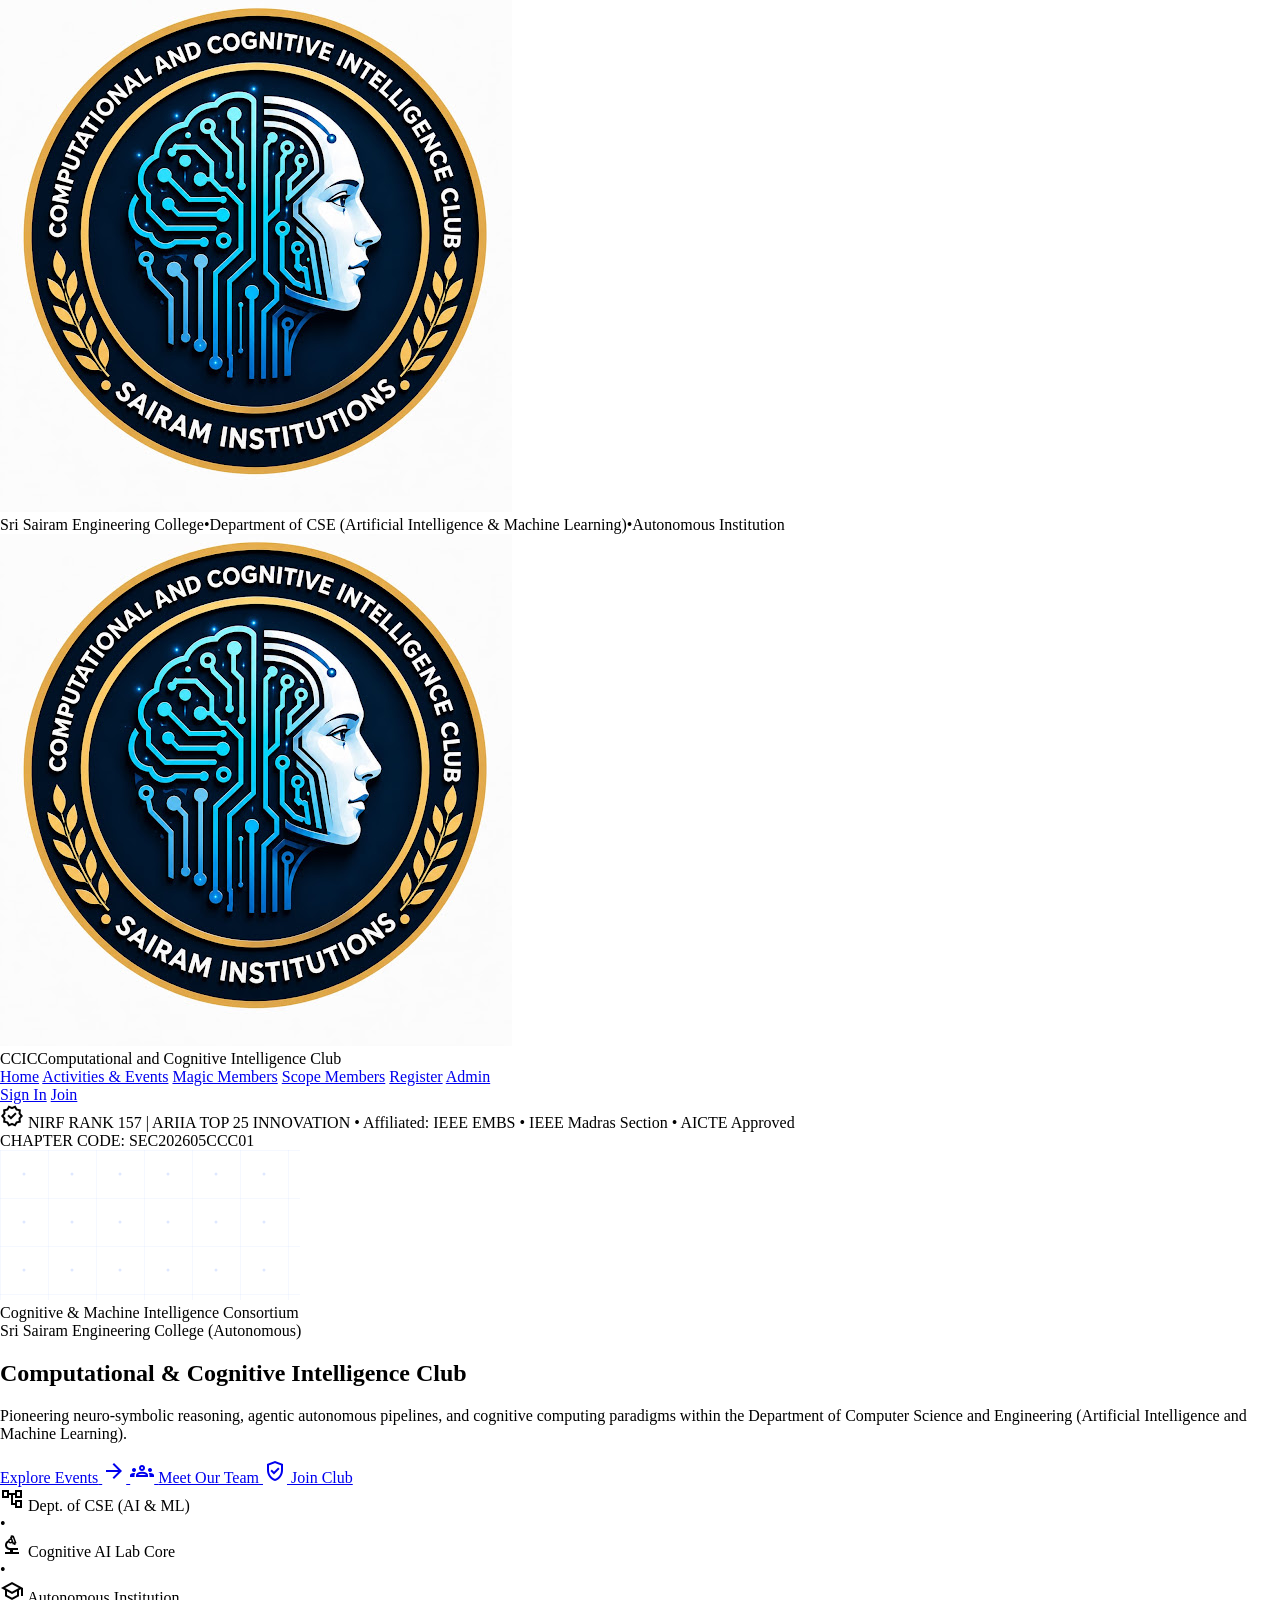
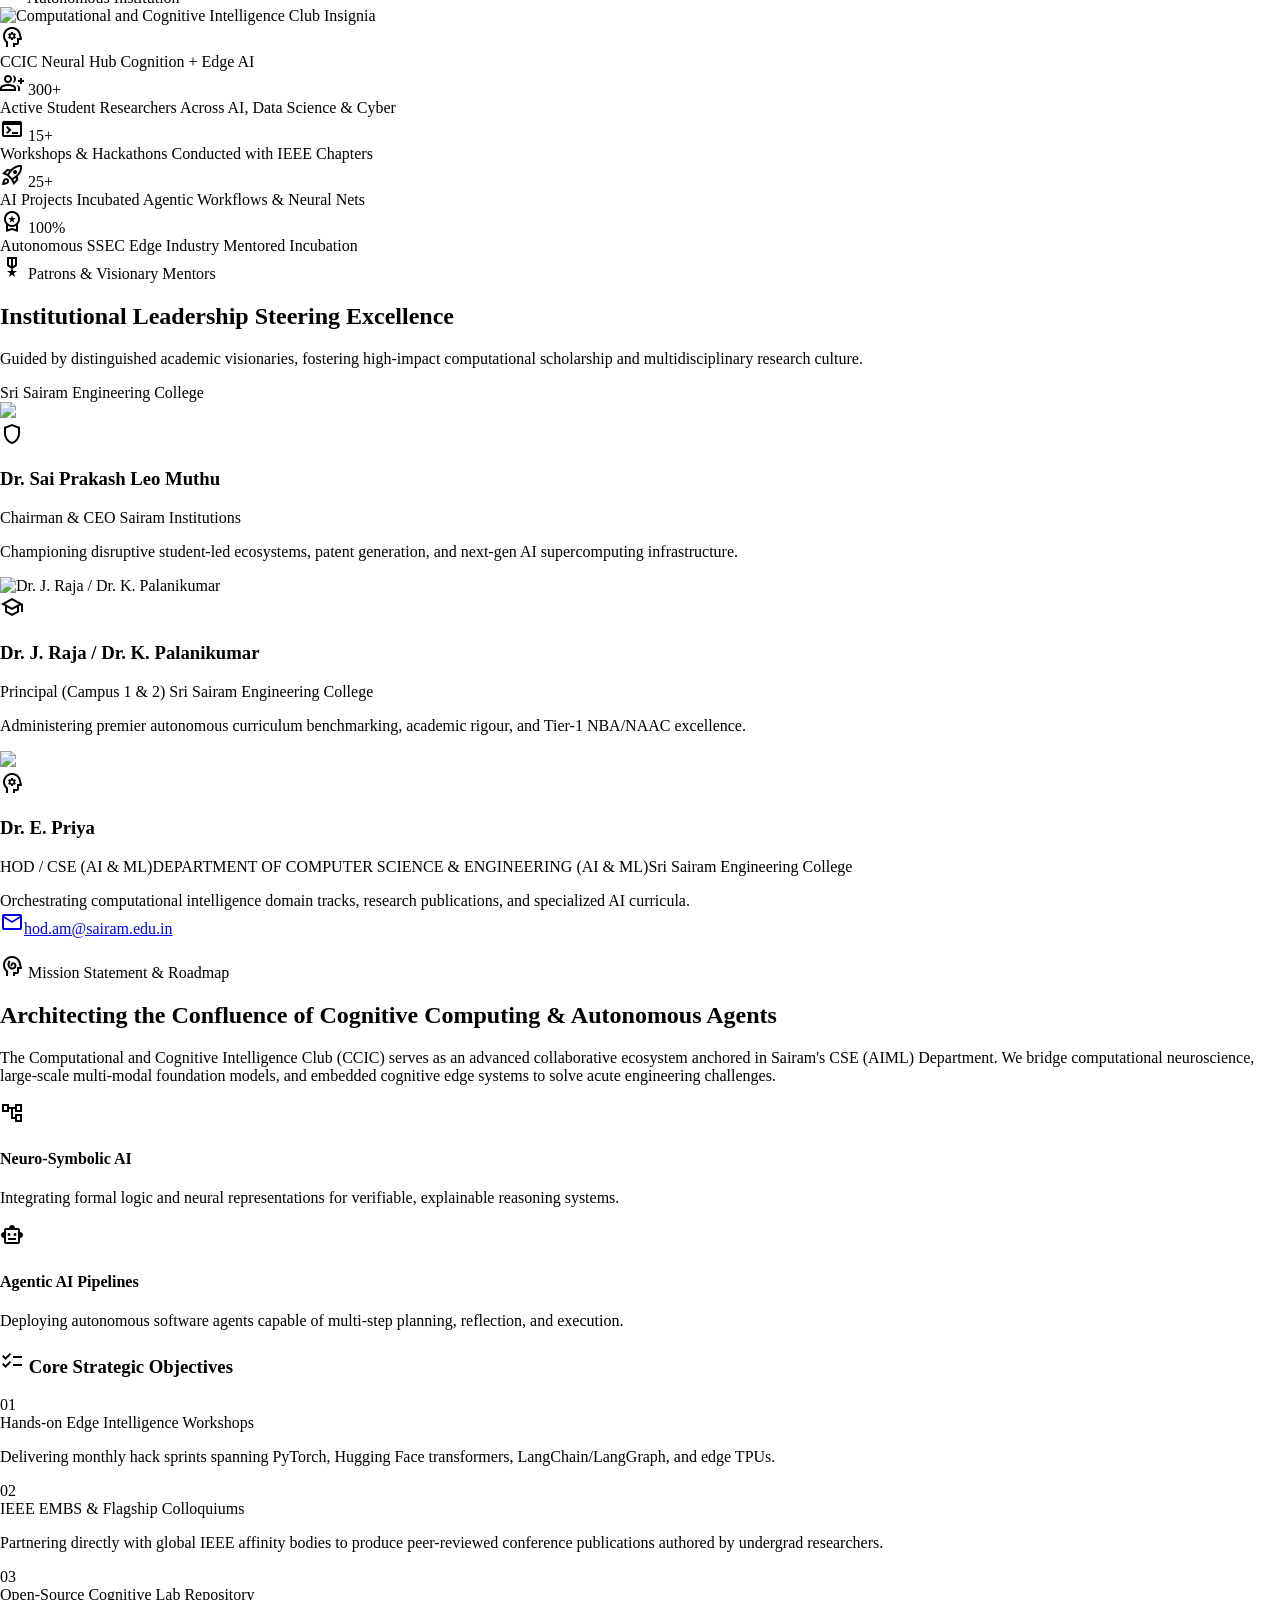
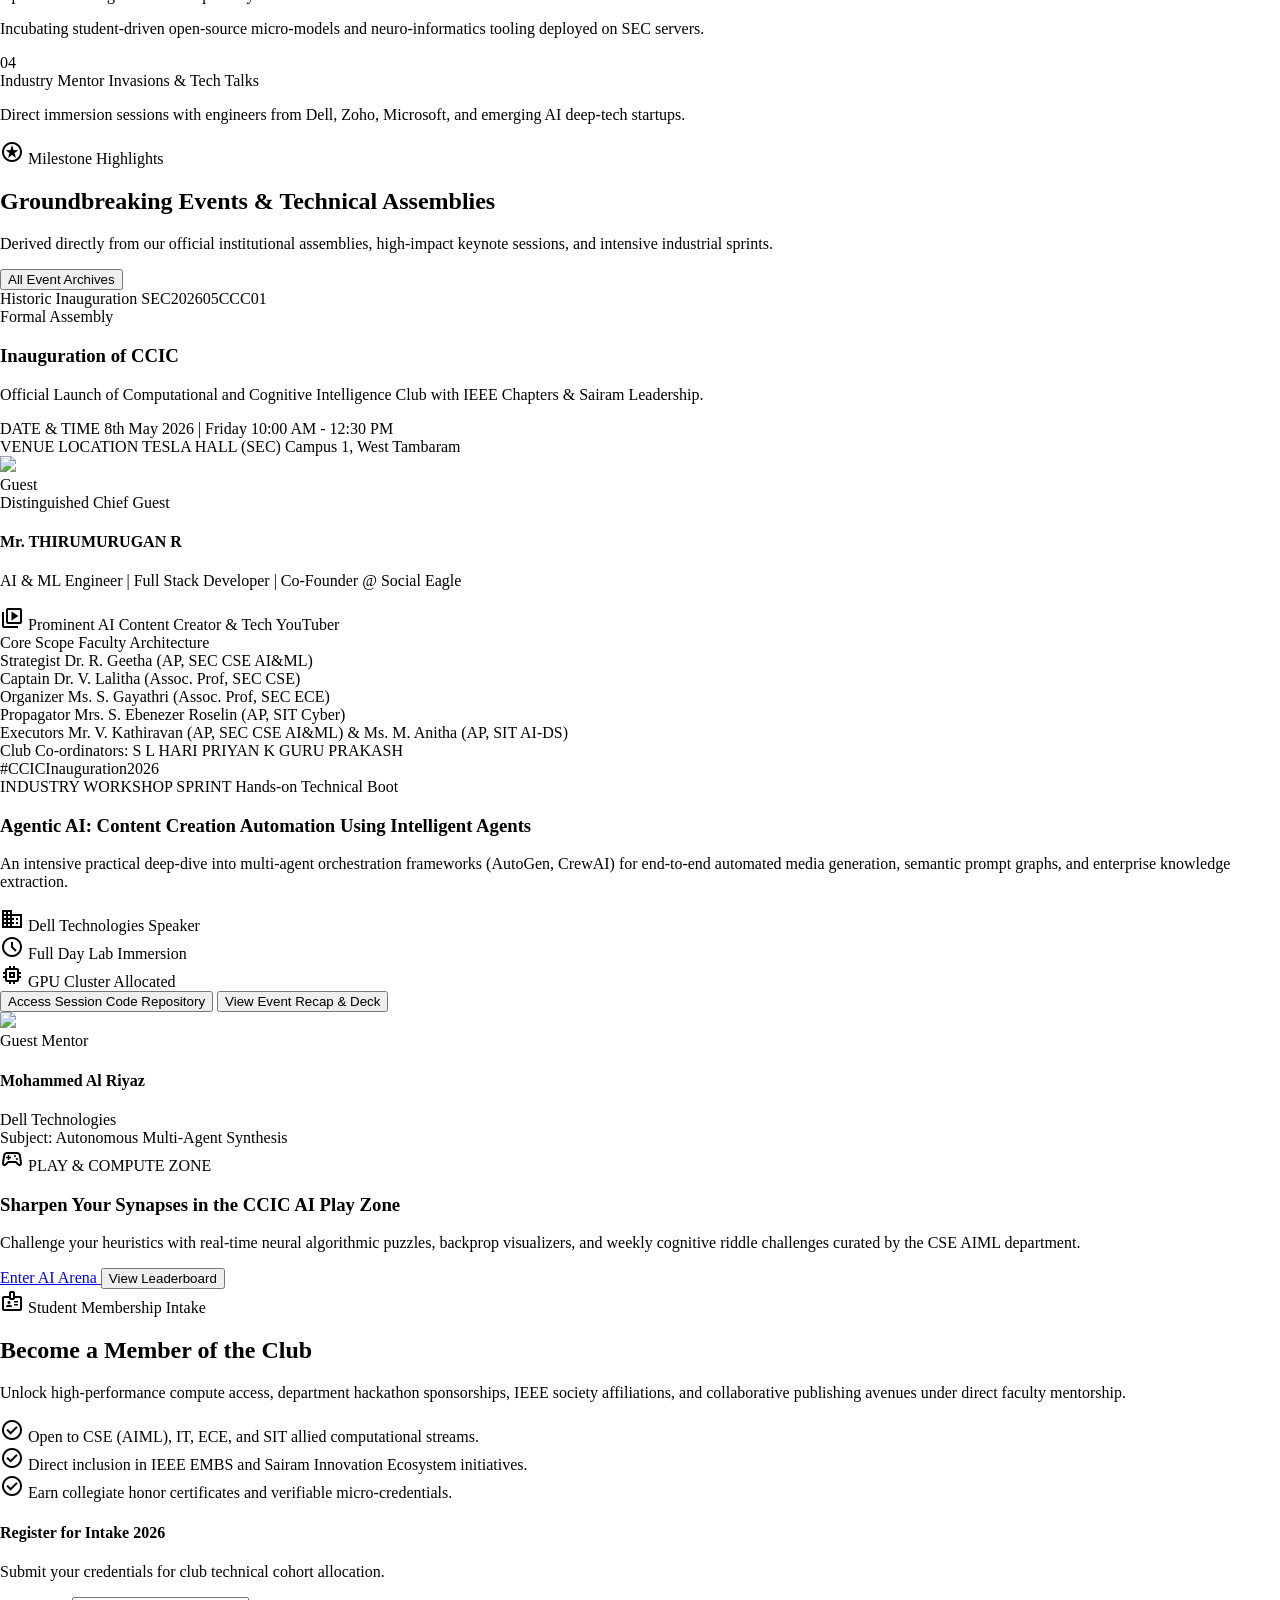
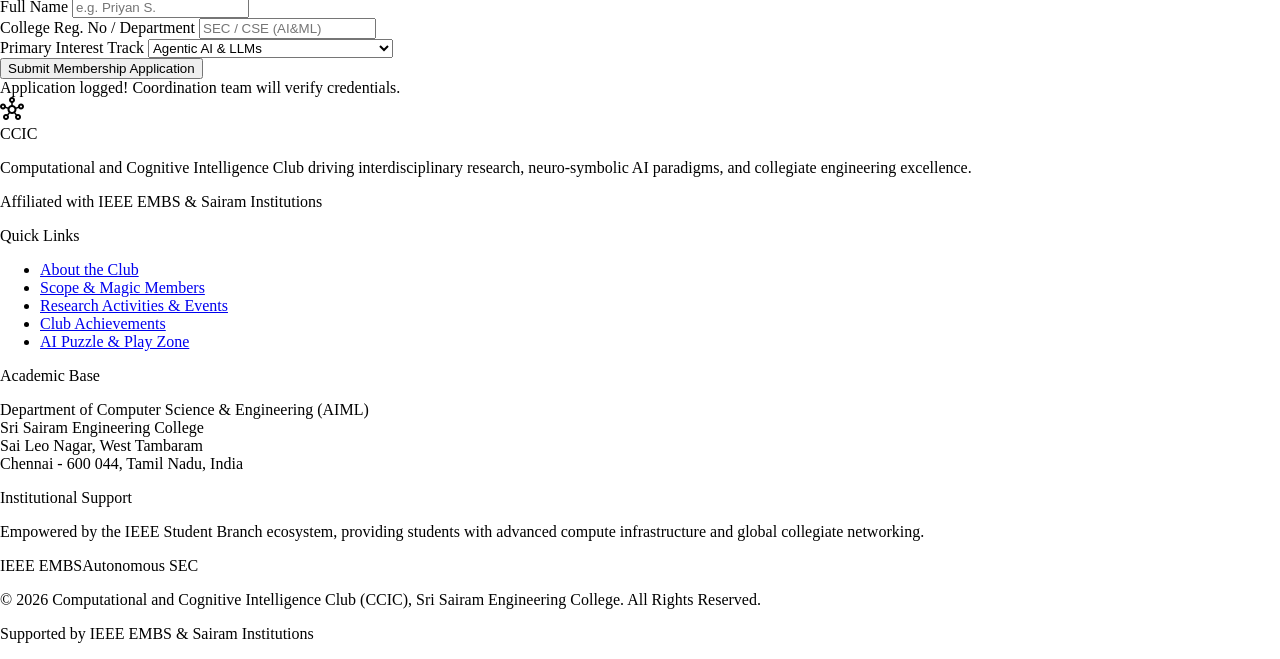
==== commit 9036280d: "Restore authentic separate Stitch pages and configure multi-page Vercel routes" ====
--- a/index.html
+++ b/index.html
@@ -1,16 +1,4 @@
-<!DOCTYPE html><html lang="en" style=""><head><script src="https://cdn.sheetjs.com/xlsx-0.20.1/package/dist/xlsx.full.min.js"></script>
-
-<link rel="stylesheet" href="/static/css/transitions.css">
-<style>
-  section { scroll-margin-top: 5rem; }
-  .nav-active {
-    background-color: #0057c0 !important;
-    color: #ffffff !important;
-    font-weight: 700 !important;
-  }
-</style>
-
-</head><body class="bg-background font-body-md text-on-surface antialiased relative selection:bg-secondary selection:text-on-secondary"><svg class="inline-defs-container" aria-hidden="true" style="position:absolute;width:0;height:0;overflow:hidden"></svg><meta charset="utf-8"><meta content="width=device-width, initial-scale=1.0" name="viewport"><link href="https://fonts.googleapis.com" rel="preconnect"><link crossorigin="" href="https://fonts.gstatic.com" rel="preconnect"><link href="https://fonts.googleapis.com/css2?family=Plus+Jakarta+Sans:wght@400;500;600;700&amp;family=Space+Grotesk:wght@500;600;700&amp;display=swap" rel="stylesheet"><link href="https://fonts.googleapis.com/css2?family=Material+Symbols+Outlined:opsz,wght,FILL,GRAD@24,400,0,0" rel="stylesheet">
+<!DOCTYPE html><html lang="en" style=""><head><link rel="stylesheet" href="/static/css/transitions.css"></head><body class="bg-background font-body-md text-on-surface antialiased relative selection:bg-secondary selection:text-on-secondary"><svg class="inline-defs-container" aria-hidden="true" style="position:absolute;width:0;height:0;overflow:hidden"></svg><meta charset="utf-8"><meta content="width=device-width, initial-scale=1.0" name="viewport"><link href="https://fonts.googleapis.com" rel="preconnect"><link crossorigin="" href="https://fonts.gstatic.com" rel="preconnect"><link href="https://fonts.googleapis.com/css2?family=Plus+Jakarta+Sans:wght@400;500;600;700&amp;family=Space+Grotesk:wght@500;600;700&amp;display=swap" rel="stylesheet"><link href="https://fonts.googleapis.com/css2?family=Material+Symbols+Outlined:opsz,wght,FILL,GRAD@24,400,0,0" rel="stylesheet">
 <link href="https://fonts.googleapis.com/css2?family=Material+Symbols+Outlined:wght,FILL@100..700,0..1&amp;display=swap" rel="stylesheet"><style>@layer base{html,body{margin:0;padding:0;}body{overscroll-behavior:none;}main>:first-child{margin-top:0!important;}main>:last-child{margin-bottom:0!important;}}::-webkit-scrollbar{display:none;}</style><script src="https://cdn.tailwindcss.com"></script><script id="tailwind-config">tailwind.config = {
     darkMode: "class",
     theme: {
@@ -217,85 +205,17 @@
         }
       },
     },
-  }</script><div class="fixed inset-0 pointer-events-none z-0 flex items-center justify-center opacity-[0.04]"><img alt="CCIC Watermark" class="w-[600px] h-[600px] max-w-[80vw] max-h-[80vh] object-contain filter grayscale" src="/static/images/ccic_logo.jpg"></div><header class="sticky top-0 left-0 w-full z-50 shadow-sm bg-surface/95 backdrop-blur-md border-b border-outline-variant/30">
-  <!-- Top Institutional Ribbon -->
-  <div class="w-full bg-primary-container text-on-primary-container px-space-md py-space-2xs text-center border-b border-slate-800">
-    <div class="max-w-7xl mx-auto flex flex-wrap items-center justify-center gap-x-space-md gap-y-space-2xs font-label-sm text-label-sm uppercase tracking-wider">
-      <span class="text-on-primary-fixed-variant font-bold text-blue-300">Sri Sairam Engineering College</span>
-      <span class="opacity-40">•</span>
-      <span class="text-primary-fixed">Department of CSE (Artificial Intelligence &amp; Machine Learning)</span>
-      <span class="opacity-40">•</span>
-      <span class="text-on-primary-fixed-variant text-amber-400 font-semibold">Autonomous Institution</span>
-    </div>
-  </div>
-
-  <!-- Navigation Bar -->
-  <div class="h-20 px-margin-mobile md:px-margin-tablet lg:px-margin-desktop">
-    <div class="max-w-7xl mx-auto h-full flex items-center justify-between gap-space-md">
-      <!-- Logo & Title -->
-      <a href="#home" class="flex items-center gap-space-sm group">
-        <img alt="CCIC Logo" class="h-10 w-10 object-cover rounded-full border border-outline-variant/50 shadow-sm transition group-hover:scale-105" src="/static/images/ccic_logo.jpg">
-        <div class="flex flex-col">
-          <div class="flex items-center gap-2">
-            <span class="font-headline-sm text-headline-sm tracking-tight text-on-surface font-bold leading-none">CCIC</span>
-            <span class="font-label-sm text-[10px] bg-secondary/10 text-secondary px-1.5 py-0.5 rounded font-bold uppercase">AIML Club</span>
-          </div>
-          <span class="font-label-sm text-label-sm text-on-surface-variant font-medium hidden sm:inline-block leading-tight">Computational and Cognitive Intelligence Club</span>
-        </div>
-      </a>
-
-      <!-- Desktop Nav Items with smooth anchors -->
-      <nav class="hidden xl:flex items-center gap-space-xs font-label-md text-label-md">
-        <a class="nav-link px-space-sm py-space-2xs rounded-lg transition-all duration-200 bg-secondary-container text-on-secondary font-bold" href="#home">Home</a>
-        <a class="nav-link px-space-sm py-space-2xs rounded-lg transition-all duration-200 text-on-surface-variant hover:bg-surface-container hover:text-on-surface" href="#events-showcase">Events</a>
-        <a class="nav-link px-space-sm py-space-2xs rounded-lg transition-all duration-200 text-on-surface-variant hover:bg-surface-container hover:text-on-surface" href="#magic-members">Magic Members</a>
-        <a class="nav-link px-space-sm py-space-2xs rounded-lg transition-all duration-200 text-on-surface-variant hover:bg-surface-container hover:text-on-surface" href="#scope-members">Scope Members</a>
-        <a class="nav-link px-space-sm py-space-2xs rounded-lg transition-all duration-200 text-on-surface-variant hover:bg-surface-container hover:text-on-surface" href="#register">Register</a>
-        <a class="nav-link px-space-sm py-space-2xs rounded-lg transition-all duration-200 text-amber-700 bg-amber-50 hover:bg-amber-100 flex items-center gap-1 font-bold" href="#admin">
-          <span class="material-symbols-outlined text-[16px]">admin_panel_settings</span>
-          <span>Admin Board</span>
-        </a>
-      </nav>
-
-      <!-- Quick Actions -->
-      <div class="flex items-center gap-space-sm">
-        <!-- Download Excel Header Shortcut -->
-        <button onclick="downloadExcelData()" class="hidden md:inline-flex items-center gap-1.5 px-3 py-1.5 bg-emerald-600 hover:bg-emerald-700 text-white rounded-md text-xs font-headline font-bold shadow-sm transition">
-          <span class="material-symbols-outlined text-[16px]">file_download</span>
-          <span>Download Excel</span>
-        </button>
-        <a href="#register" class="px-3.5 py-1.5 text-xs font-headline font-bold rounded-md bg-secondary text-white hover:bg-blue-700 transition shadow-sm">
-          Apply Now
-        </a>
-        <!-- Mobile Menu Hamburger -->
-        <button id="mobile-menu-btn" class="xl:hidden p-2 text-on-surface hover:bg-surface-container rounded-lg">
-          <span class="material-symbols-outlined text-[24px]">menu</span>
-        </button>
-      </div>
-    </div>
-  </div>
-
-  <!-- Mobile Dropdown Menu -->
-  <div id="mobile-menu" class="hidden xl:hidden bg-surface border-b border-outline-variant/30 px-6 py-4 flex flex-col gap-2 shadow-xl">
-    <a href="#home" class="py-2 text-sm font-headline font-semibold text-on-surface hover:text-secondary">Home</a>
-    <a href="#events-showcase" class="py-2 text-sm font-headline font-semibold text-on-surface-variant hover:text-secondary">Activities &amp; Events</a>
-    <a href="#magic-members" class="py-2 text-sm font-headline font-semibold text-on-surface-variant hover:text-secondary">Magic Members</a>
-    <a href="#scope-members" class="py-2 text-sm font-headline font-semibold text-on-surface-variant hover:text-secondary">Scope Members</a>
-    <a href="#register" class="py-2 text-sm font-headline font-semibold text-on-surface-variant hover:text-secondary">Student Registration</a>
-    <a href="#admin" class="py-2 text-sm font-headline font-bold text-amber-700 hover:text-amber-800 flex items-center gap-1">
-      <span class="material-symbols-outlined text-[16px]">admin_panel_settings</span>
-      Administrator Board
-    </a>
-    <div class="pt-2 border-t border-outline-variant/20 flex flex-col gap-2">
-      <button onclick="downloadExcelData()" class="w-full py-2 bg-emerald-600 hover:bg-emerald-700 text-white text-xs font-headline font-bold rounded-lg flex items-center justify-center gap-2 transition shadow-sm">
-        <span class="material-symbols-outlined text-[16px]">file_download</span>
-        Download Excel Spreadsheet (.xlsx)
-      </button>
-    </div>
-  </div>
-</header><main class="w-full pt-20 relative z-10 bg-transparent min-h-screen">
-<section id="home">
-<div class="flex flex-col w-full">
+  }</script><div class="fixed inset-0 pointer-events-none z-0 flex items-center justify-center opacity-[0.04]"><img alt="CCIC Watermark" class="w-[600px] h-[600px] max-w-[80vw] max-h-[80vh] object-contain filter grayscale" src="/static/images/ccic_logo.jpg"></div><header class="sticky top-0 left-0 w-full z-50 shadow-[0_1px_8px_rgba(0,0,0,0.04)] bg-surface"><div class="w-full bg-primary-container text-on-primary-container px-space-md py-space-2xs text-center"><div class="max-w-7xl mx-auto flex flex-wrap items-center justify-center gap-x-space-md gap-y-space-2xs font-label-sm text-label-sm uppercase tracking-wider"><span class="text-on-primary-fixed-variant">Sri Sairam Engineering College</span><span class="opacity-40">•</span><span class="text-primary-fixed">Department of CSE (Artificial Intelligence &amp; Machine Learning)</span><span class="opacity-40">•</span><span class="text-on-primary-fixed-variant">Autonomous Institution</span></div></div><div class="h-20 bg-surface/90 backdrop-blur-md px-margin-mobile md:px-margin-tablet lg:px-margin-desktop"><div class="max-w-7xl mx-auto h-full flex items-center justify-between gap-space-md"><div class="flex items-center gap-space-sm"><img alt="ccic logo.jpeg" class="h-8 w-auto object-contain" src="/static/images/ccic_logo.jpg"><div class="flex flex-col"><span class="font-headline-sm text-headline-sm tracking-tight text-on-surface font-bold leading-none">CCIC</span><span class="font-label-sm text-label-sm text-on-surface-variant font-medium hidden sm:inline-block leading-tight">Computational and Cognitive Intelligence Club</span></div></div><nav class="hidden xl:flex items-center gap-space-xs font-label-md text-label-md">
+<a class="px-space-sm py-space-2xs rounded-lg transition-all duration-200 bg-secondary-container text-on-secondary font-bold" href="/">Home</a>
+<a class="px-space-sm py-space-2xs rounded-lg transition-all duration-200 text-on-surface-variant hover:bg-surface-container hover:text-on-surface" href="/events">Activities & Events</a>
+<a class="px-space-sm py-space-2xs rounded-lg transition-all duration-200 text-on-surface-variant hover:bg-surface-container hover:text-on-surface" href="/magic-members">Magic Members</a>
+<a class="px-space-sm py-space-2xs rounded-lg transition-all duration-200 text-on-surface-variant hover:bg-surface-container hover:text-on-surface" href="/scope-members">Scope Members</a>
+<a class="px-space-sm py-space-2xs rounded-lg transition-all duration-200 text-on-surface-variant hover:bg-surface-container hover:text-on-surface" href="/register">Register</a>
+<a class="px-space-sm py-space-2xs rounded-lg transition-all duration-200 text-amber-700 font-semibold hover:bg-amber-50" href="/admin">Admin</a>
+</nav><div class="flex items-center gap-space-sm"><div class="ccic-nav-auth flex items-center gap-2">
+<a href="/login" class="px-3 py-1.5 text-xs font-semibold rounded-md border border-outline-variant text-on-surface hover:bg-surface-container transition">Sign In</a>
+<a href="/register" class="px-3 py-1.5 text-xs font-semibold rounded-md bg-secondary text-white hover:bg-opacity-90 transition shadow-sm">Join</a>
+</div></div></div></div></header><main class="w-full pt-0 relative z-10 bg-transparent min-h-screen"><div class="flex flex-col w-full">
 <!-- Institutional Credential Top Ribbon -->
 <section class="w-full bg-surface-container-high py-space-xs px-margin-mobile md:px-margin-tablet lg:px-margin-desktop">
 <div class="max-w-7xl mx-auto flex flex-wrap items-center justify-between gap-space-sm text-on-surface-variant">
@@ -361,7 +281,7 @@
 <span class="material-symbols-outlined text-[18px]">groups</span>
 <span class="">Meet Our Team</span>
 </a>
-<a class="inline-flex items-center justify-center gap-space-xs px-space-md py-space-sm bg-tertiary-fixed text-on-tertiary-fixed hover:bg-tertiary-fixed-dim font-label-lg text-label-lg rounded-xl font-bold transition-all duration-200" href="#register" onclick="document.getElementById('register').scrollIntoView({behavior: 'smooth'})">
+<a class="inline-flex items-center justify-center gap-space-xs px-space-md py-space-sm bg-tertiary-fixed text-on-tertiary-fixed hover:bg-tertiary-fixed-dim font-label-lg text-label-lg rounded-xl font-bold transition-all duration-200" href="#join-modal" onclick="document.getElementById('membership-panel').scrollIntoView({behavior: 'smooth'})">
 <span class="material-symbols-outlined text-[18px]">verified_user</span>
 <span class="">Join Club</span>
 </a>
@@ -894,686 +814,6 @@
 </div>
 </div>
 </section>
-
-</section>
-<!-- END SECTION 1: HOME -->
-
-<!-- ========================================== -->
-<!-- SECTION 2: MAGIC MEMBERS ROSTER            -->
-<!-- ========================================== -->
-<section id="magic-members" class="w-full py-space-3xl px-margin-mobile md:px-margin-tablet lg:px-margin-desktop bg-surface-container-low border-t border-outline-variant/30">
-  <div class="max-w-7xl mx-auto flex flex-col gap-space-2xl">
-    <div class="text-center max-w-2xl mx-auto">
-      <div class="inline-flex items-center gap-space-2xs text-secondary font-bold mb-1">
-        <span class="material-symbols-outlined text-[20px]">stars</span>
-        <span class="font-label-md text-label-md uppercase tracking-wider">Executive Student Vanguard</span>
-      </div>
-      <h2 class="font-headline-lg text-headline-lg text-on-surface font-bold">Magic Members &amp; Student Leads</h2>
-      <p class="font-body-md text-body-md text-on-surface-variant mt-2">
-        Student coordinators, neural model architects, and technology evangelists across the 3rd Year and 2nd Year cohorts.
-      </p>
-    </div>
-
-    <!-- Student Coordinators (Dual Feature Cards) -->
-    <div>
-      <h3 class="font-headline-md text-headline-md text-on-surface font-bold mb-space-md flex items-center gap-2">
-        <span class="material-symbols-outlined text-secondary">stars</span>
-        Lead Student Coordinators
-      </h3>
-      <div class="grid grid-cols-1 lg:grid-cols-2 gap-space-lg">
-        <!-- S L HARI PRIYAN -->
-        <div class="bg-surface-container-lowest p-space-xl rounded-2xl shadow-md flex flex-col sm:flex-row gap-space-lg items-center relative overflow-hidden group hover:shadow-xl transition">
-          <div class="w-32 h-32 rounded-xl p-1 bg-gradient-to-tr from-secondary to-tertiary-fixed-dim shadow-md shrink-0">
-            <img class="w-full h-full object-cover rounded-lg" alt="S L HARI PRIYAN" src="/static/images/haripriyan.jpg">
-          </div>
-          <div class="flex flex-col flex-1 text-center sm:text-left min-w-0">
-            <div class="inline-flex items-center gap-space-2xs self-center sm:self-start bg-secondary-container/10 text-secondary px-space-xs py-space-2xs rounded-md">
-              <span class="material-symbols-outlined text-[14px]">psychology</span>
-              <span class="font-label-sm text-label-sm uppercase font-bold tracking-wider">Lead Student Co-ordinator</span>
-            </div>
-            <h4 class="font-headline-md text-headline-md text-on-surface font-bold mt-space-xs truncate">S L HARI PRIYAN</h4>
-            <p class="font-label-md text-label-md text-on-surface-variant font-medium">Department of CSE (AIML) • Final Year</p>
-            <div class="mt-space-sm flex flex-wrap gap-space-2xs justify-center sm:justify-start">
-              <span class="bg-surface-container-high text-on-surface px-space-xs py-space-2xs rounded text-label-sm font-label-sm">Cognitive Systems</span>
-              <span class="bg-surface-container-high text-on-surface px-space-xs py-space-2xs rounded text-label-sm font-label-sm">Multi-Agent Systems</span>
-              <span class="bg-surface-container-high text-on-surface px-space-xs py-space-2xs rounded text-label-sm font-label-sm">IEEE Student Branch</span>
-            </div>
-          </div>
-        </div>
-
-        <!-- K GURU PRAKASH -->
-        <div class="bg-surface-container-lowest p-space-xl rounded-2xl shadow-md flex flex-col sm:flex-row gap-space-lg items-center relative overflow-hidden group hover:shadow-xl transition">
-          <div class="w-32 h-32 rounded-xl p-1 bg-gradient-to-tr from-tertiary-container to-secondary shadow-md shrink-0">
-            <img class="w-full h-full object-cover rounded-lg" alt="K GURU PRAKASH" src="/static/images/guru.jpg">
-          </div>
-          <div class="flex flex-col flex-1 text-center sm:text-left min-w-0">
-            <div class="inline-flex items-center gap-space-2xs self-center sm:self-start bg-secondary-container/10 text-secondary px-space-xs py-space-2xs rounded-md">
-              <span class="material-symbols-outlined text-[14px]">neurology</span>
-              <span class="font-label-sm text-label-sm uppercase font-bold tracking-wider">Co-lead Student Co-ordinator</span>
-            </div>
-            <h4 class="font-headline-md text-headline-md text-on-surface font-bold mt-space-xs truncate">K GURU PRAKASH</h4>
-            <p class="font-label-md text-label-md text-on-surface-variant font-medium">Department of CSE (AIML) • Final Year</p>
-            <div class="mt-space-sm flex flex-wrap gap-space-2xs justify-center sm:justify-start">
-              <span class="bg-surface-container-high text-on-surface px-space-xs py-space-2xs rounded text-label-sm font-label-sm">Robotics &amp; Vision</span>
-              <span class="bg-surface-container-high text-on-surface px-space-xs py-space-2xs rounded text-label-sm font-label-sm">Edge Hardware</span>
-              <span class="bg-surface-container-high text-on-surface px-space-xs py-space-2xs rounded text-label-sm font-label-sm">Operations</span>
-            </div>
-          </div>
-        </div>
-      </div>
-    </div>
-
-    <!-- 3rd Year Magic Members -->
-    <div>
-      <div class="flex items-center justify-between mb-space-md">
-        <h3 class="font-headline-md text-headline-md text-on-surface font-bold flex items-center gap-2">
-          <span class="material-symbols-outlined text-secondary">memory</span>
-          3rd Year Magic Members
-        </h3>
-        <span class="font-label-sm text-label-sm px-space-xs py-1 rounded bg-surface-container-high text-on-surface font-semibold">5 Designated Core Leads</span>
-      </div>
-
-      <div class="grid grid-cols-1 sm:grid-cols-2 lg:grid-cols-3 xl:grid-cols-5 gap-space-md">
-        <!-- Mukesh Babu -->
-        <div class="bg-surface-container-lowest p-space-md rounded-xl shadow-sm hover:shadow-md transition flex flex-col justify-between group">
-          <div>
-            <div class="relative w-full aspect-square rounded-lg overflow-hidden bg-surface-container mb-3">
-              <img class="w-full h-full object-cover group-hover:scale-105 transition" alt="Mukesh Babu" src="/static/images/mukesh.jpg">
-              <span class="absolute top-2 right-2 bg-surface-container-highest/90 backdrop-blur-sm text-on-surface font-label-sm text-[11px] px-2 py-0.5 rounded font-bold">Yr 3 • AIDS</span>
-            </div>
-            <span class="font-label-sm text-label-sm font-bold text-secondary uppercase">🧠 Master Mind</span>
-            <h4 class="font-headline-sm text-headline-sm font-bold text-on-surface mt-1">Mukesh Babu</h4>
-            <p class="font-body-md text-xs text-on-surface-variant mt-1 line-clamp-2">Strategic AI &amp; Data Science architectures.</p>
-          </div>
-          <div class="mt-3 pt-2 border-t border-slate-100 flex items-center justify-between text-xs font-semibold text-secondary">
-            <span>3rd Year – AIDS</span>
-            <span class="text-outline-variant font-normal">Core</span>
-          </div>
-        </div>
-
-        <!-- Jayaganesh -->
-        <div class="bg-surface-container-lowest p-space-md rounded-xl shadow-sm hover:shadow-md transition flex flex-col justify-between group">
-          <div>
-            <div class="relative w-full aspect-square rounded-lg overflow-hidden bg-surface-container mb-3">
-              <img class="w-full h-full object-cover group-hover:scale-105 transition" alt="Jayaganesh" src="/static/images/jayaganesh.jpg">
-              <span class="absolute top-2 right-2 bg-surface-container-highest/90 backdrop-blur-sm text-on-surface font-label-sm text-[11px] px-2 py-0.5 rounded font-bold">Yr 3 • AIML</span>
-            </div>
-            <span class="font-label-sm text-label-sm font-bold text-secondary uppercase">⚖️ Advocate</span>
-            <h4 class="font-headline-sm text-headline-sm font-bold text-on-surface mt-1">Jayaganesh</h4>
-            <p class="font-body-md text-xs text-on-surface-variant mt-1 line-clamp-2">Neural compliance, ethics &amp; student advocacy.</p>
-          </div>
-          <div class="mt-3 pt-2 border-t border-slate-100 flex items-center justify-between text-xs font-semibold text-secondary">
-            <span>3rd Year – AIML</span>
-            <span class="text-outline-variant font-normal">Core</span>
-          </div>
-        </div>
-
-        <!-- Megha Mithra -->
-        <div class="bg-surface-container-lowest p-space-md rounded-xl shadow-sm hover:shadow-md transition flex flex-col justify-between group">
-          <div>
-            <div class="relative w-full aspect-square rounded-lg overflow-hidden bg-surface-container mb-3">
-              <img class="w-full h-full object-cover group-hover:scale-105 transition" alt="Megha Mithra" src="/static/images/meghamithra.jpg">
-              <span class="absolute top-2 right-2 bg-surface-container-highest/90 backdrop-blur-sm text-on-surface font-label-sm text-[11px] px-2 py-0.5 rounded font-bold">Yr 3 • AIML</span>
-            </div>
-            <span class="font-label-sm text-label-sm font-bold text-secondary uppercase">🧭 Guide</span>
-            <h4 class="font-headline-sm text-headline-sm font-bold text-on-surface mt-1">Megha Mithra</h4>
-            <p class="font-body-md text-xs text-on-surface-variant mt-1 line-clamp-2">Cohort mentorship, guidance &amp; project incubation.</p>
-          </div>
-          <div class="mt-3 pt-2 border-t border-slate-100 flex items-center justify-between text-xs font-semibold text-secondary">
-            <span>3rd Year – AIML</span>
-            <span class="text-outline-variant font-normal">Core</span>
-          </div>
-        </div>
-
-        <!-- Rishi -->
-        <div class="bg-surface-container-lowest p-space-md rounded-xl shadow-sm hover:shadow-md transition flex flex-col justify-between group">
-          <div>
-            <div class="relative w-full aspect-square rounded-lg overflow-hidden bg-surface-container mb-3">
-              <img class="w-full h-full object-cover group-hover:scale-105 transition" alt="Rishi" src="/static/images/rishi.jpg">
-              <span class="absolute top-2 right-2 bg-surface-container-highest/90 backdrop-blur-sm text-on-surface font-label-sm text-[11px] px-2 py-0.5 rounded font-bold">Yr 3 • ECE</span>
-            </div>
-            <span class="font-label-sm text-label-sm font-bold text-secondary uppercase">📢 Influencer</span>
-            <h4 class="font-headline-sm text-headline-sm font-bold text-on-surface mt-1">Rishi</h4>
-            <p class="font-body-md text-xs text-on-surface-variant mt-1 line-clamp-2">Hardware outreach &amp; edge AI evangelism.</p>
-          </div>
-          <div class="mt-3 pt-2 border-t border-slate-100 flex items-center justify-between text-xs font-semibold text-secondary">
-            <span>3rd Year – ECE</span>
-            <span class="text-outline-variant font-normal">Core</span>
-          </div>
-        </div>
-
-        <!-- Oviya -->
-        <div class="bg-surface-container-lowest p-space-md rounded-xl shadow-sm hover:shadow-md transition flex flex-col justify-between group">
-          <div>
-            <div class="relative w-full aspect-square rounded-lg overflow-hidden bg-surface-container mb-3">
-              <img class="w-full h-full object-cover group-hover:scale-105 transition" alt="Oviya" src="/static/images/oviya.jpg">
-              <span class="absolute top-2 right-2 bg-surface-container-highest/90 backdrop-blur-sm text-on-surface font-label-sm text-[11px] px-2 py-0.5 rounded font-bold">Yr 2 • CSE</span>
-            </div>
-            <span class="font-label-sm text-label-sm font-bold text-secondary uppercase">💬 Communicator</span>
-            <h4 class="font-headline-sm text-headline-sm font-bold text-on-surface mt-1">Oviya</h4>
-            <p class="font-body-md text-xs text-on-surface-variant mt-1 line-clamp-2">Documentation, event dispatch &amp; publications.</p>
-          </div>
-          <div class="mt-3 pt-2 border-t border-slate-100 flex items-center justify-between text-xs font-semibold text-secondary">
-            <span>2nd Year – CSE</span>
-            <span class="text-outline-variant font-normal">Core</span>
-          </div>
-        </div>
-      </div>
-    </div>
-
-    <!-- 2nd Year Magic Members -->
-    <div>
-      <div class="flex items-center justify-between mb-space-md">
-        <h3 class="font-headline-md text-headline-md text-on-surface font-bold flex items-center gap-2">
-          <span class="material-symbols-outlined text-secondary">rocket_launch</span>
-          2nd Year Magic Members
-        </h3>
-        <span class="font-label-sm text-label-sm px-space-xs py-1 rounded bg-surface-container-high text-on-surface font-semibold">Cohort 2024–2028 • 5 Active Leads</span>
-      </div>
-
-      <div class="grid grid-cols-1 sm:grid-cols-2 lg:grid-cols-3 xl:grid-cols-5 gap-space-md">
-        <!-- 1. Oviya -->
-        <div class="bg-surface-container-lowest p-space-md rounded-xl shadow-sm hover:shadow-md transition flex flex-col justify-between group">
-          <div>
-            <div class="relative w-full aspect-square rounded-lg overflow-hidden bg-surface-container mb-3">
-              <img class="w-full h-full object-cover group-hover:scale-105 transition" alt="Oviya" src="/static/images/oviya.jpg">
-              <span class="absolute top-2 right-2 bg-surface-container-highest/90 backdrop-blur-sm text-on-surface font-mono text-[11px] px-1.5 py-0.5 rounded font-bold">SEC25CS113</span>
-            </div>
-            <span class="font-label-sm text-label-sm font-bold text-secondary uppercase">🧠 Master Mind</span>
-            <h4 class="font-headline-sm text-headline-sm font-bold text-on-surface mt-1">Oviya</h4>
-            <p class="font-label-sm text-xs text-on-surface-variant font-mono">SEC25CS113 • 2nd Year</p>
-            <p class="text-xs text-on-surface-variant mt-1 line-clamp-2">Core logic architecture &amp; neural workflows.</p>
-          </div>
-          <div class="mt-3 pt-2 border-t border-slate-100 flex items-center justify-between text-xs text-on-surface-variant">
-            <span>CSE Department</span>
-            <span class="material-symbols-outlined text-[16px] text-secondary">psychology</span>
-          </div>
-        </div>
-
-        <!-- 2. Dhanasekaran -->
-        <div class="bg-surface-container-lowest p-space-md rounded-xl shadow-sm hover:shadow-md transition flex flex-col justify-between group">
-          <div>
-            <div class="relative w-full aspect-square rounded-lg overflow-hidden bg-surface-container mb-3">
-              <img class="w-full h-full object-cover group-hover:scale-105 transition" alt="Dhanasekaran" src="/static/images/dhanasekaran.jpg">
-              <span class="absolute top-2 right-2 bg-surface-container-highest/90 backdrop-blur-sm text-on-surface font-mono text-[11px] px-1.5 py-0.5 rounded font-bold">SEC25AM090</span>
-            </div>
-            <span class="font-label-sm text-label-sm font-bold text-secondary uppercase">⚖️ Advocate</span>
-            <h4 class="font-headline-sm text-headline-sm font-bold text-on-surface mt-1">Dhanasekaran</h4>
-            <p class="font-label-sm text-xs text-on-surface-variant font-mono">SEC25AM090 • 2nd Year</p>
-            <p class="text-xs text-on-surface-variant mt-1 line-clamp-2">Model governance &amp; ethical AI standards.</p>
-          </div>
-          <div class="mt-3 pt-2 border-t border-slate-100 flex items-center justify-between text-xs text-on-surface-variant">
-            <span>AIML Department</span>
-            <span class="material-symbols-outlined text-[16px] text-secondary">balance</span>
-          </div>
-        </div>
-
-        <!-- 3. Kalai Arasi K -->
-        <div class="bg-surface-container-lowest p-space-md rounded-xl shadow-sm hover:shadow-md transition flex flex-col justify-between group">
-          <div>
-            <div class="relative w-full aspect-square rounded-lg overflow-hidden bg-surface-container mb-3">
-              <img class="w-full h-full object-cover group-hover:scale-105 transition" alt="Kalai Arasi K" src="/static/images/kalai.jpg">
-              <span class="absolute top-2 right-2 bg-surface-container-highest/90 backdrop-blur-sm text-on-surface font-mono text-[11px] px-1.5 py-0.5 rounded font-bold">SEC25CS085</span>
-            </div>
-            <span class="font-label-sm text-label-sm font-bold text-secondary uppercase">🧭 Guide</span>
-            <h4 class="font-headline-sm text-headline-sm font-bold text-on-surface mt-1">Kalai Arasi K</h4>
-            <p class="font-label-sm text-xs text-on-surface-variant font-mono">SEC25CS085 • 2nd Year</p>
-            <p class="text-xs text-on-surface-variant mt-1 line-clamp-2">Technical peer learning &amp; repository structures.</p>
-          </div>
-          <div class="mt-3 pt-2 border-t border-slate-100 flex items-center justify-between text-xs text-on-surface-variant">
-            <span>CSE Department</span>
-            <span class="material-symbols-outlined text-[16px] text-secondary">explore</span>
-          </div>
-        </div>
-
-        <!-- 4. Abhijit -->
-        <div class="bg-surface-container-lowest p-space-md rounded-xl shadow-sm hover:shadow-md transition flex flex-col justify-between group">
-          <div>
-            <div class="relative w-full aspect-square rounded-lg overflow-hidden bg-surface-container mb-3">
-              <img class="w-full h-full object-cover group-hover:scale-105 transition" alt="Abhijit" src="/static/images/abhijit.jpg">
-              <span class="absolute top-2 right-2 bg-surface-container-highest/90 backdrop-blur-sm text-on-surface font-mono text-[11px] px-1.5 py-0.5 rounded font-bold">SEC25AM112</span>
-            </div>
-            <span class="font-label-sm text-label-sm font-bold text-secondary uppercase">📢 Influencer</span>
-            <h4 class="font-headline-sm text-headline-sm font-bold text-on-surface mt-1">Abhijit</h4>
-            <p class="font-label-sm text-xs text-on-surface-variant font-mono">SEC25AM112 • 2nd Year</p>
-            <p class="text-xs text-on-surface-variant mt-1 line-clamp-2">AI community engagement &amp; hackathon sprints.</p>
-          </div>
-          <div class="mt-3 pt-2 border-t border-slate-100 flex items-center justify-between text-xs text-on-surface-variant">
-            <span>AIML Department</span>
-            <span class="material-symbols-outlined text-[16px] text-secondary">campaign</span>
-          </div>
-        </div>
-
-        <!-- 5. Sanjana -->
-        <div class="bg-surface-container-lowest p-space-md rounded-xl shadow-sm hover:shadow-md transition flex flex-col justify-between group">
-          <div>
-            <div class="relative w-full aspect-square rounded-lg overflow-hidden bg-surface-container mb-3">
-              <img class="w-full h-full object-cover group-hover:scale-105 transition" alt="Sanjana" src="/static/images/sanjana.jpg">
-              <span class="absolute top-2 right-2 bg-surface-container-highest/90 backdrop-blur-sm text-on-surface font-mono text-[11px] px-1.5 py-0.5 rounded font-bold">SEC25EC020</span>
-            </div>
-            <span class="font-label-sm text-label-sm font-bold text-secondary uppercase">💬 Communicator</span>
-            <h4 class="font-headline-sm text-headline-sm font-bold text-on-surface mt-1">Sanjana</h4>
-            <p class="font-label-sm text-xs text-on-surface-variant font-mono">SEC25EC020 • 2nd Year</p>
-            <p class="text-xs text-on-surface-variant mt-1 line-clamp-2">Interface documentation &amp; creative media design.</p>
-          </div>
-          <div class="mt-3 pt-2 border-t border-slate-100 flex items-center justify-between text-xs text-on-surface-variant">
-            <span>ECE Department</span>
-            <span class="material-symbols-outlined text-[16px] text-secondary">forum</span>
-          </div>
-        </div>
-      </div>
-    </div>
-  </div>
-</section>
-
-<!-- ========================================== -->
-<!-- SECTION 3: SCOPE MEMBERS (FACULTY LEADS)   -->
-<!-- ========================================== -->
-<section id="scope-members" class="w-full py-space-3xl px-margin-mobile md:px-margin-tablet lg:px-margin-desktop bg-surface border-t border-outline-variant/30">
-  <div class="max-w-7xl mx-auto flex flex-col gap-space-2xl">
-    <div class="text-center max-w-2xl mx-auto">
-      <div class="inline-flex items-center gap-space-2xs text-secondary font-bold mb-1">
-        <span class="material-symbols-outlined text-[20px]">supervised_user_circle</span>
-        <span class="font-label-md text-label-md uppercase tracking-wider">Faculty Leadership &amp; Advisory</span>
-      </div>
-      <h2 class="font-headline-lg text-headline-lg text-on-surface font-bold">Faculty Scope Members Roster</h2>
-      <p class="font-body-md text-body-md text-on-surface-variant mt-2">
-        Academic mentors steering strategic compliance, AI research labs, and IEEE publishing standards.
-      </p>
-    </div>
-
-    <div class="grid grid-cols-1 sm:grid-cols-2 lg:grid-cols-3 gap-space-lg">
-      <!-- 1. Dr. R. Geetha -->
-      <div class="bg-surface-container-lowest p-space-lg rounded-2xl shadow-sm hover:shadow-md transition border border-outline-variant/30 flex items-start gap-space-md">
-        <img src="https://lh3.googleusercontent.com/aida-public/[base64]" alt="Dr. R. Geetha" class="w-16 h-16 rounded-xl object-cover shrink-0 border border-slate-200" onerror="this.src='/static/images/ccic_logo.jpg'">
-        <div>
-          <span class="font-label-sm text-[10px] font-bold uppercase text-secondary">Strategist</span>
-          <h4 class="font-headline-sm text-headline-sm font-bold text-on-surface">Dr. R. Geetha</h4>
-          <p class="text-xs text-on-surface-variant">Assistant Professor • SEC, CSE (AI&amp;ML)</p>
-          <p class="text-[11px] text-on-surface-variant font-medium mt-1">Healthcare ML &amp; Neuro-Symbolic AI</p>
-        </div>
-      </div>
-
-      <!-- 2. Dr. V. Lalitha -->
-      <div class="bg-surface-container-lowest p-space-lg rounded-2xl shadow-sm hover:shadow-md transition border border-outline-variant/30 flex items-start gap-space-md">
-        <img src="https://lh3.googleusercontent.com/aida-public/AB6AXuDvB7eDfvF1s6J0K1L2M3N4P5Q6" alt="Dr. V. Lalitha" class="w-16 h-16 rounded-xl object-cover shrink-0 border border-slate-200" onerror="this.src='/static/images/ccic_logo.jpg'">
-        <div>
-          <span class="font-label-sm text-[10px] font-bold uppercase text-secondary">Captain</span>
-          <h4 class="font-headline-sm text-headline-sm font-bold text-on-surface">Dr. V. Lalitha</h4>
-          <p class="text-xs text-on-surface-variant">Associate Professor • SEC, CSE (AI&amp;ML)</p>
-          <p class="text-[11px] text-on-surface-variant font-medium mt-1">Agentic Systems &amp; Autonomous Intelligence</p>
-        </div>
-      </div>
-
-      <!-- 3. Ms. Mathupriya -->
-      <div class="bg-surface-container-lowest p-space-lg rounded-2xl shadow-sm hover:shadow-md transition border border-outline-variant/30 flex items-start gap-space-md">
-        <img src="/static/images/mathupriya.jpg" alt="Ms. Mathupriya" class="w-16 h-16 rounded-xl object-cover shrink-0 border border-slate-200">
-        <div>
-          <span class="font-label-sm text-[10px] font-bold uppercase text-secondary">Organizer</span>
-          <h4 class="font-headline-sm text-headline-sm font-bold text-on-surface">Ms. Mathupriya</h4>
-          <p class="text-xs text-on-surface-variant">Assistant Professor • SEC</p>
-          <p class="text-[11px] text-on-surface-variant font-medium mt-1">Event Coordination &amp; Operations</p>
-        </div>
-      </div>
-
-      <!-- 4. Mrs. S. Ebenezer Roselin -->
-      <div class="bg-surface-container-lowest p-space-lg rounded-2xl shadow-sm hover:shadow-md transition border border-outline-variant/30 flex items-start gap-space-md">
-        <img src="/static/images/ebenezer.jpg" alt="Mrs. S. Ebenezer Roselin" class="w-16 h-16 rounded-xl object-cover shrink-0 border border-slate-200">
-        <div>
-          <span class="font-label-sm text-[10px] font-bold uppercase text-secondary">Propagator</span>
-          <h4 class="font-headline-sm text-headline-sm font-bold text-on-surface">Mrs. S. Ebenezer Roselin</h4>
-          <p class="text-xs text-on-surface-variant">Assistant Professor • SIT, CSE (Cyber Security)</p>
-          <p class="text-[11px] text-on-surface-variant font-medium mt-1">Inter-Institutional AI &amp; Security</p>
-        </div>
-      </div>
-
-      <!-- 5. Ms. M. Anitha -->
-      <div class="bg-surface-container-lowest p-space-lg rounded-2xl shadow-sm hover:shadow-md transition border border-outline-variant/30 flex items-start gap-space-md">
-        <img src="/static/images/anitha.jpg" alt="Ms. M. Anitha" class="w-16 h-16 rounded-xl object-cover shrink-0 border border-slate-200">
-        <div>
-          <span class="font-label-sm text-[10px] font-bold uppercase text-secondary">Executor</span>
-          <h4 class="font-headline-sm text-headline-sm font-bold text-on-surface">Ms. M. Anitha</h4>
-          <p class="text-xs text-on-surface-variant">Assistant Professor • SIT, AI-DS</p>
-          <p class="text-[11px] text-on-surface-variant font-medium mt-1">Data Science &amp; Technical Execution</p>
-        </div>
-      </div>
-
-      <!-- 6. Student Coordinators -->
-      <div class="bg-surface-container-lowest p-space-lg rounded-2xl shadow-sm hover:shadow-md transition border border-outline-variant/30 flex items-start gap-space-md">
-        <div class="w-16 h-16 rounded-xl bg-secondary-container text-on-secondary flex items-center justify-center font-bold text-2xl shrink-0">
-          <span class="material-symbols-outlined text-[28px]">groups</span>
-        </div>
-        <div>
-          <span class="font-label-sm text-[10px] font-bold uppercase text-secondary">Student Coordinators</span>
-          <h4 class="font-headline-sm text-headline-sm font-bold text-on-surface">Hari Priyan &amp; Guru Prakash</h4>
-          <p class="text-xs text-on-surface-variant">Final Year Cohort • CSE (AIML)</p>
-          <p class="text-[11px] text-on-surface-variant font-medium mt-1">Executive Student Coordination</p>
-        </div>
-      </div>
-    </div>
-  </div>
-</section>
-
-<!-- ========================================== -->
-<!-- SECTION 4: REGISTRATION FORM               -->
-<!-- ========================================== -->
-<section id="register" class="w-full py-space-3xl px-margin-mobile md:px-margin-tablet lg:px-margin-desktop bg-surface-container-low border-t border-outline-variant/30">
-  <div class="max-w-4xl mx-auto">
-    <div class="text-center mb-10">
-      <div class="inline-flex items-center gap-space-2xs text-secondary font-bold mb-1">
-        <span class="material-symbols-outlined text-[20px]">app_registration</span>
-        <span class="font-label-md text-label-md uppercase tracking-wider">Candidate Application</span>
-      </div>
-      <h2 class="font-headline-lg text-headline-lg text-on-surface font-bold">Apply for CCIC AIML Club Membership</h2>
-      <p class="font-body-md text-body-md text-on-surface-variant max-w-xl mx-auto mt-2">
-        Join specialized research tracks in Generative AI, Autonomous Robotics, and Multi-Agent Workflows.
-      </p>
-    </div>
-
-    <div class="bg-surface-container-lowest rounded-2xl shadow-xl border border-outline-variant/40 p-6 sm:p-10">
-      <div id="form-alert" class="hidden mb-6 p-4 rounded-xl text-xs border font-medium"></div>
-
-      <form id="ccic-registration-form" class="space-y-8">
-        <!-- Step 1: Candidate Identity -->
-        <div>
-          <h3 class="font-headline-md text-headline-md text-on-surface font-bold border-b border-outline-variant/30 pb-2 flex items-center gap-2">
-            <span class="material-symbols-outlined text-secondary">person</span>
-            1. Candidate Identity
-          </h3>
-          <div class="grid grid-cols-1 sm:grid-cols-2 gap-4 mt-4">
-            <div>
-              <label class="block text-xs font-headline font-semibold text-on-surface mb-1">
-                Full Name (as in College Records) <span class="text-error">*</span>
-              </label>
-              <input type="text" id="name" required placeholder="e.g. Abhijit V" class="w-full px-3.5 py-2 text-sm rounded-lg border border-outline-variant/60 focus:border-secondary focus:ring-1 focus:ring-secondary outline-none transition bg-surface-container-low">
-            </div>
-            <div>
-              <label class="block text-xs font-headline font-semibold text-on-surface mb-1">
-                Roll Number / Register Number <span class="text-error">*</span>
-              </label>
-              <input type="text" id="roll_no" required placeholder="e.g. SEC25AM112" class="w-full px-3.5 py-2 text-sm rounded-lg border border-outline-variant/60 focus:border-secondary focus:ring-1 focus:ring-secondary outline-none transition font-mono uppercase bg-surface-container-low">
-            </div>
-            <div>
-              <label class="block text-xs font-headline font-semibold text-on-surface mb-1">
-                Institutional Email Address <span class="text-error">*</span>
-              </label>
-              <input type="email" id="email" required placeholder="your.name@sairam.edu.in" class="w-full px-3.5 py-2 text-sm rounded-lg border border-outline-variant/60 focus:border-secondary focus:ring-1 focus:ring-secondary outline-none transition bg-surface-container-low">
-            </div>
-            <div>
-              <label class="block text-xs font-headline font-semibold text-on-surface mb-1">
-                WhatsApp / Contact Number <span class="text-error">*</span>
-              </label>
-              <input type="tel" id="phone" required placeholder="+91 98765 43210" class="w-full px-3.5 py-2 text-sm rounded-lg border border-outline-variant/60 focus:border-secondary focus:ring-1 focus:ring-secondary outline-none transition bg-surface-container-low">
-            </div>
-          </div>
-        </div>
-
-        <!-- Step 2: Academic Affiliation -->
-        <div>
-          <h3 class="font-headline-md text-headline-md text-on-surface font-bold border-b border-outline-variant/30 pb-2 flex items-center gap-2">
-            <span class="material-symbols-outlined text-secondary">school</span>
-            2. Academic Affiliation
-          </h3>
-          <div class="grid grid-cols-1 sm:grid-cols-2 gap-4 mt-4">
-            <div>
-              <label class="block text-xs font-headline font-semibold text-on-surface mb-1">
-                Department <span class="text-error">*</span>
-              </label>
-              <select id="department" required class="w-full px-3.5 py-2 text-sm rounded-lg border border-outline-variant/60 focus:border-secondary focus:ring-1 focus:ring-secondary outline-none transition bg-surface-container-low">
-                <option value="CSE (AI &amp; ML)" selected>CSE (Artificial Intelligence &amp; Machine Learning)</option>
-                <option value="Computer Science &amp; Engineering">Computer Science &amp; Engineering (CSE)</option>
-                <option value="Information Technology">Information Technology (IT)</option>
-                <option value="Artificial Intelligence &amp; Data Science">AI &amp; Data Science (AIDS)</option>
-                <option value="Electronics &amp; Communication">Electronics &amp; Communication (ECE)</option>
-                <option value="Electrical &amp; Electronics">Electrical &amp; Electronics (EEE)</option>
-                <option value="Mechanical Engineering">Mechanical Engineering</option>
-                <option value="Other Department">Other Department</option>
-              </select>
-            </div>
-            <div>
-              <label class="block text-xs font-headline font-semibold text-on-surface mb-1">
-                Year of Study <span class="text-error">*</span>
-              </label>
-              <select id="year" required class="w-full px-3.5 py-2 text-sm rounded-lg border border-outline-variant/60 focus:border-secondary focus:ring-1 focus:ring-secondary outline-none transition bg-surface-container-low">
-                <option value="1st Year">1st Year (Freshman)</option>
-                <option value="2nd Year" selected>2nd Year (Sophomore)</option>
-                <option value="3rd Year">3rd Year (Junior)</option>
-                <option value="4th Year">4th Year (Senior)</option>
-                <option value="Postgraduate / Research">Postgraduate / Research Scholar</option>
-              </select>
-            </div>
-          </div>
-        </div>
-
-        <!-- Step 3: Domain & Background -->
-        <div>
-          <h3 class="font-headline-md text-headline-md text-on-surface font-bold border-b border-outline-variant/30 pb-2 flex items-center gap-2">
-            <span class="material-symbols-outlined text-secondary">memory</span>
-            3. Technical Specialization &amp; Statement
-          </h3>
-          <div class="grid grid-cols-1 sm:grid-cols-2 gap-4 mt-4">
-            <div class="sm:col-span-2">
-              <label class="block text-xs font-headline font-semibold text-on-surface mb-1">
-                Primary Domain of Interest <span class="text-error">*</span>
-              </label>
-              <select id="domain" required class="w-full px-3.5 py-2 text-sm rounded-lg border border-outline-variant/60 focus:border-secondary focus:ring-1 focus:ring-secondary outline-none transition bg-surface-container-low">
-                <option value="Computer Vision &amp; Generative AI">Computer Vision &amp; Generative AI</option>
-                <option value="Natural Language Processing">Natural Language Processing &amp; LLM Agents</option>
-                <option value="Deep Reinforcement Learning &amp; Robotics">Deep Reinforcement Learning &amp; Autonomous Robotics</option>
-                <option value="Machine Learning &amp; Data Science">Machine Learning &amp; Data Science Core</option>
-                <option value="Edge AI &amp; IoT Systems">Edge AI &amp; TinyML Systems</option>
-                <option value="AI Ethics, Safety &amp; Governance">AI Ethics, Safety &amp; Governance</option>
-              </select>
-            </div>
-            <div class="sm:col-span-2">
-              <label class="block text-xs font-headline font-semibold text-on-surface mb-1">
-                GitHub / LinkedIn / Portfolio URL
-              </label>
-              <input type="url" id="linkedin_github" placeholder="https://github.com/your-username" class="w-full px-3.5 py-2 text-sm rounded-lg border border-outline-variant/60 focus:border-secondary focus:ring-1 focus:ring-secondary outline-none transition bg-surface-container-low">
-            </div>
-            <div class="sm:col-span-2">
-              <label class="block text-xs font-headline font-semibold text-on-surface mb-1">
-                Motivation &amp; Research Statement
-              </label>
-              <textarea id="motivation" rows="3" placeholder="Briefly explain what projects you want to build or what excites you about CCIC..." class="w-full px-3.5 py-2 text-sm rounded-lg border border-outline-variant/60 focus:border-secondary focus:ring-1 focus:ring-secondary outline-none transition bg-surface-container-low"></textarea>
-            </div>
-          </div>
-        </div>
-
-        <!-- Submit Button -->
-        <div class="pt-4 border-t border-outline-variant/30 flex flex-col sm:flex-row items-center justify-between gap-4">
-          <p class="text-[11px] text-on-surface-variant font-mono">
-            Submissions automatically synchronize with the CCIC Admin Board and downloadable Excel archives.
-          </p>
-          <button type="submit" id="submit-btn" class="w-full sm:w-auto py-3 px-8 bg-secondary hover:bg-blue-700 text-white font-headline font-bold text-sm rounded-xl transition-all shadow-md flex items-center justify-center gap-2">
-            <span id="btn-spinner" class="hidden material-symbols-outlined animate-spin text-[18px]">progress_activity</span>
-            <span id="btn-text">Submit Application</span>
-          </button>
-        </div>
-      </form>
-    </div>
-  </div>
-</section>
-
-<!-- ========================================== -->
-<!-- SECTION 5: ADMIN BOARD & EXCEL EXPORT      -->
-<!-- ========================================== -->
-<section id="admin" class="w-full py-space-3xl px-margin-mobile md:px-margin-tablet lg:px-margin-desktop bg-surface border-t border-outline-variant/30">
-  <div class="max-w-7xl mx-auto flex flex-col gap-space-xl">
-    <!-- Header Title & Controls -->
-    <div class="flex flex-col md:flex-row md:items-center justify-between gap-4">
-      <div>
-        <div class="flex items-center gap-2 mb-1">
-          <span class="inline-flex items-center gap-1 px-2.5 py-0.5 rounded-full text-[10px] font-headline font-bold bg-amber-500 text-slate-900 uppercase tracking-wider">
-            <span class="material-symbols-outlined text-[13px]">shield</span>
-            Administrator Board
-          </span>
-          <span class="text-xs text-on-surface-variant font-mono">• Live Roster Engine</span>
-        </div>
-        <h2 class="font-headline-lg text-headline-lg text-on-surface font-bold">
-          Application Database &amp; Real-Time Submissions
-        </h2>
-        <p class="text-xs sm:text-sm text-on-surface-variant mt-1">
-          Review candidate registrations, approve domain tracks, and export real-time Excel spreadsheets.
-        </p>
-      </div>
-
-      <!-- Export Action Buttons -->
-      <div class="flex flex-wrap items-center gap-3">
-        <!-- Download CSV -->
-        <button onclick="downloadCSVData()" class="inline-flex items-center gap-2 px-4 py-2.5 bg-surface-container-lowest hover:bg-surface-container text-on-surface text-xs font-headline font-bold rounded-lg border border-outline-variant/50 shadow-sm transition">
-          <span class="material-symbols-outlined text-emerald-600 text-[18px]">table_chart</span>
-          <span>Download CSV</span>
-        </button>
-
-        <!-- Download Excel (.xlsx) -->
-        <button onclick="downloadExcelData()" class="inline-flex items-center gap-2 px-5 py-2.5 bg-emerald-600 hover:bg-emerald-700 text-white text-xs font-headline font-bold rounded-lg shadow-md transition">
-          <span class="material-symbols-outlined text-white text-[18px]">file_download</span>
-          <span>Download Excel (.xlsx)</span>
-        </button>
-
-        <!-- Refresh Button -->
-        <button onclick="initSubmissionsData()" class="p-2.5 bg-surface-container-lowest hover:bg-surface-container text-on-surface rounded-lg border border-outline-variant/50 shadow-sm transition" title="Refresh records">
-          <span class="material-symbols-outlined text-[18px] block">sync</span>
-        </button>
-      </div>
-    </div>
-
-    <!-- Metric KPI Cards -->
-    <div class="grid grid-cols-2 lg:grid-cols-4 gap-4">
-      <div class="bg-surface-container-lowest p-5 rounded-xl border border-outline-variant/40 shadow-sm">
-        <div class="flex items-center justify-between mb-2">
-          <span class="text-xs font-headline font-semibold text-on-surface-variant uppercase tracking-wider">Total Applicants</span>
-          <span class="material-symbols-outlined text-secondary text-[20px]">groups</span>
-        </div>
-        <div id="stat-total" class="font-headline text-3xl font-bold text-on-surface">-</div>
-        <div class="text-[11px] text-outline mt-1">Across all departments</div>
-      </div>
-
-      <div class="bg-surface-container-lowest p-5 rounded-xl border border-outline-variant/40 shadow-sm">
-        <div class="flex items-center justify-between mb-2">
-          <span class="text-xs font-headline font-semibold text-on-surface-variant uppercase tracking-wider">Pending Review</span>
-          <span class="material-symbols-outlined text-amber-500 text-[20px]">pending_actions</span>
-        </div>
-        <div id="stat-pending" class="font-headline text-3xl font-bold text-amber-600">-</div>
-        <div class="text-[11px] text-outline mt-1">Awaiting coordinator review</div>
-      </div>
-
-      <div class="bg-surface-container-lowest p-5 rounded-xl border border-outline-variant/40 shadow-sm">
-        <div class="flex items-center justify-between mb-2">
-          <span class="text-xs font-headline font-semibold text-on-surface-variant uppercase tracking-wider">Approved Members</span>
-          <span class="material-symbols-outlined text-emerald-600 text-[20px]">verified</span>
-        </div>
-        <div id="stat-approved" class="font-headline text-3xl font-bold text-emerald-600">-</div>
-        <div class="text-[11px] text-outline mt-1">Enrolled in CCIC research labs</div>
-      </div>
-
-      <div class="bg-surface-container-lowest p-5 rounded-xl border border-outline-variant/40 shadow-sm">
-        <div class="flex items-center justify-between mb-2">
-          <span class="text-xs font-headline font-semibold text-on-surface-variant uppercase tracking-wider">AI Domains</span>
-          <span class="material-symbols-outlined text-purple-600 text-[20px]">hub</span>
-        </div>
-        <div id="stat-domains" class="font-headline text-3xl font-bold text-purple-600">-</div>
-        <div class="text-[11px] text-outline mt-1">Specialization categories</div>
-      </div>
-    </div>
-
-    <!-- Filter & Search Controls -->
-    <div class="bg-surface-container-lowest p-4 rounded-xl border border-outline-variant/40 shadow-sm flex flex-col md:flex-row items-center justify-between gap-4">
-      <div class="relative w-full md:w-80">
-        <span class="material-symbols-outlined absolute left-3 top-2.5 text-on-surface-variant text-[18px]">search</span>
-        <input type="text" id="search-input" placeholder="Search by name, roll no, email..." class="w-full pl-9 pr-3 py-2 text-xs rounded-lg border border-outline-variant/50 focus:border-secondary focus:ring-1 focus:ring-secondary outline-none transition bg-surface-container-low">
-      </div>
-
-      <div class="flex flex-wrap items-center gap-3 w-full md:w-auto">
-        <select id="filter-domain" class="text-xs py-2 px-3 rounded-lg border border-outline-variant/50 bg-surface-container-low font-medium text-on-surface outline-none focus:border-secondary">
-          <option value="All">All Domains</option>
-          <option value="Computer Vision &amp; Generative AI">Computer Vision &amp; Generative AI</option>
-          <option value="Natural Language Processing">Natural Language Processing</option>
-          <option value="Deep Reinforcement Learning &amp; Robotics">Deep Reinforcement Learning &amp; Robotics</option>
-          <option value="Machine Learning &amp; Data Science">Machine Learning &amp; Data Science</option>
-          <option value="Edge AI &amp; IoT Systems">Edge AI &amp; TinyML Systems</option>
-        </select>
-
-        <select id="filter-status" class="text-xs py-2 px-3 rounded-lg border border-outline-variant/50 bg-surface-container-low font-medium text-on-surface outline-none focus:border-secondary">
-          <option value="All">All Statuses</option>
-          <option value="Pending">Pending</option>
-          <option value="Reviewed">Reviewed</option>
-          <option value="Approved">Approved</option>
-        </select>
-
-        <span id="results-count" class="text-xs font-mono text-on-surface-variant ml-auto">
-          Loading records...
-        </span>
-      </div>
-    </div>
-
-    <!-- Submissions Table -->
-    <div class="bg-surface-container-lowest rounded-xl border border-outline-variant/40 shadow-sm overflow-hidden">
-      <div class="overflow-x-auto">
-        <table class="w-full text-left border-collapse">
-          <thead>
-            <tr class="bg-surface-container-high text-on-surface-variant text-[11px] font-headline uppercase tracking-wider border-b border-outline-variant/30">
-              <th class="px-4 py-3">ID</th>
-              <th class="px-4 py-3">Applicant Details</th>
-              <th class="px-4 py-3">Roll No</th>
-              <th class="px-4 py-3">Dept &amp; Year</th>
-              <th class="px-4 py-3">AI Domain</th>
-              <th class="px-4 py-3">Submitted</th>
-              <th class="px-4 py-3">Status</th>
-              <th class="px-4 py-3 text-right">Actions</th>
-            </tr>
-          </thead>
-          <tbody id="submissions-tbody">
-            <tr>
-              <td colspan="8" class="text-center py-10 text-on-surface-variant font-medium">
-                <span class="material-symbols-outlined animate-spin text-3xl block mb-2">progress_activity</span>
-                Loading submissions...
-              </td>
-            </tr>
-          </tbody>
-        </table>
-      </div>
-    </div>
-  </div>
-</section>
-
-<!-- Details & Success Modals -->
-<div id="details-modal" class="hidden fixed inset-0 z-50 flex items-center justify-center bg-black/60 backdrop-blur-sm p-4">
-  <div class="bg-surface-container-lowest rounded-2xl p-6 max-w-lg w-full shadow-2xl border border-outline-variant/30">
-    <div id="details-modal-content"></div>
-    <div class="mt-6 pt-3 border-t border-outline-variant/30 text-right flex justify-end gap-2">
-      <button onclick="closeDetailsModal()" class="px-4 py-2 bg-surface-container-high hover:bg-surface-container text-on-surface text-xs font-headline font-semibold rounded-lg transition">
-        Close Details
-      </button>
-    </div>
-  </div>
-</div>
-
-<div id="success-modal" class="hidden fixed inset-0 z-50 flex items-center justify-center bg-black/60 backdrop-blur-sm p-4">
-  <div class="bg-surface-container-lowest rounded-2xl p-8 max-w-md w-full text-center shadow-2xl border border-outline-variant/30">
-    <div class="w-16 h-16 bg-emerald-100 text-emerald-600 rounded-full flex items-center justify-center mx-auto mb-4">
-      <span class="material-symbols-outlined text-4xl">verified</span>
-    </div>
-    <h3 class="font-headline text-xl font-bold text-on-surface mb-2">Application Received!</h3>
-    <p class="text-xs text-on-surface-variant mb-6 leading-relaxed">
-      Thank you for applying to the CCIC AIML Club. Your credentials have been logged into the Admin Board and Excel archive.
-    </p>
-    <div class="flex flex-wrap gap-2.5 justify-center">
-      <a href="#admin" onclick="document.getElementById('success-modal').classList.add('hidden')" class="inline-flex items-center gap-1.5 px-3.5 py-2 bg-primary-container text-white text-xs font-headline font-semibold rounded-lg hover:bg-slate-800 transition shadow-sm">
-        <span class="material-symbols-outlined text-[16px] text-amber-400">admin_panel_settings</span>
-        <span>View in Admin Board</span>
-      </a>
-      <button onclick="downloadExcelData(); document.getElementById('success-modal').classList.add('hidden')" class="inline-flex items-center gap-1.5 px-3.5 py-2 bg-emerald-600 text-white text-xs font-headline font-semibold rounded-lg hover:bg-emerald-700 transition shadow-sm">
-        <span class="material-symbols-outlined text-[16px]">file_download</span>
-        <span>Download Excel</span>
-      </button>
-      <button onclick="document.getElementById('success-modal').classList.add('hidden')" class="px-3.5 py-2 bg-surface-container-high text-on-surface text-xs font-headline font-semibold rounded-lg hover:bg-surface-container transition">
-        Close
-      </button>
-    </div>
-  </div>
-</div>
 <!-- Interactive Telemetry Counter Vanilla Script -->
 <script>
     (function() {
@@ -1616,7 +856,6 @@
 
 
 
-<script src="/static/js/unified-app.js"></script>
 <script src="/static/js/smooth-scroll.js"></script>
 </body></html>
 
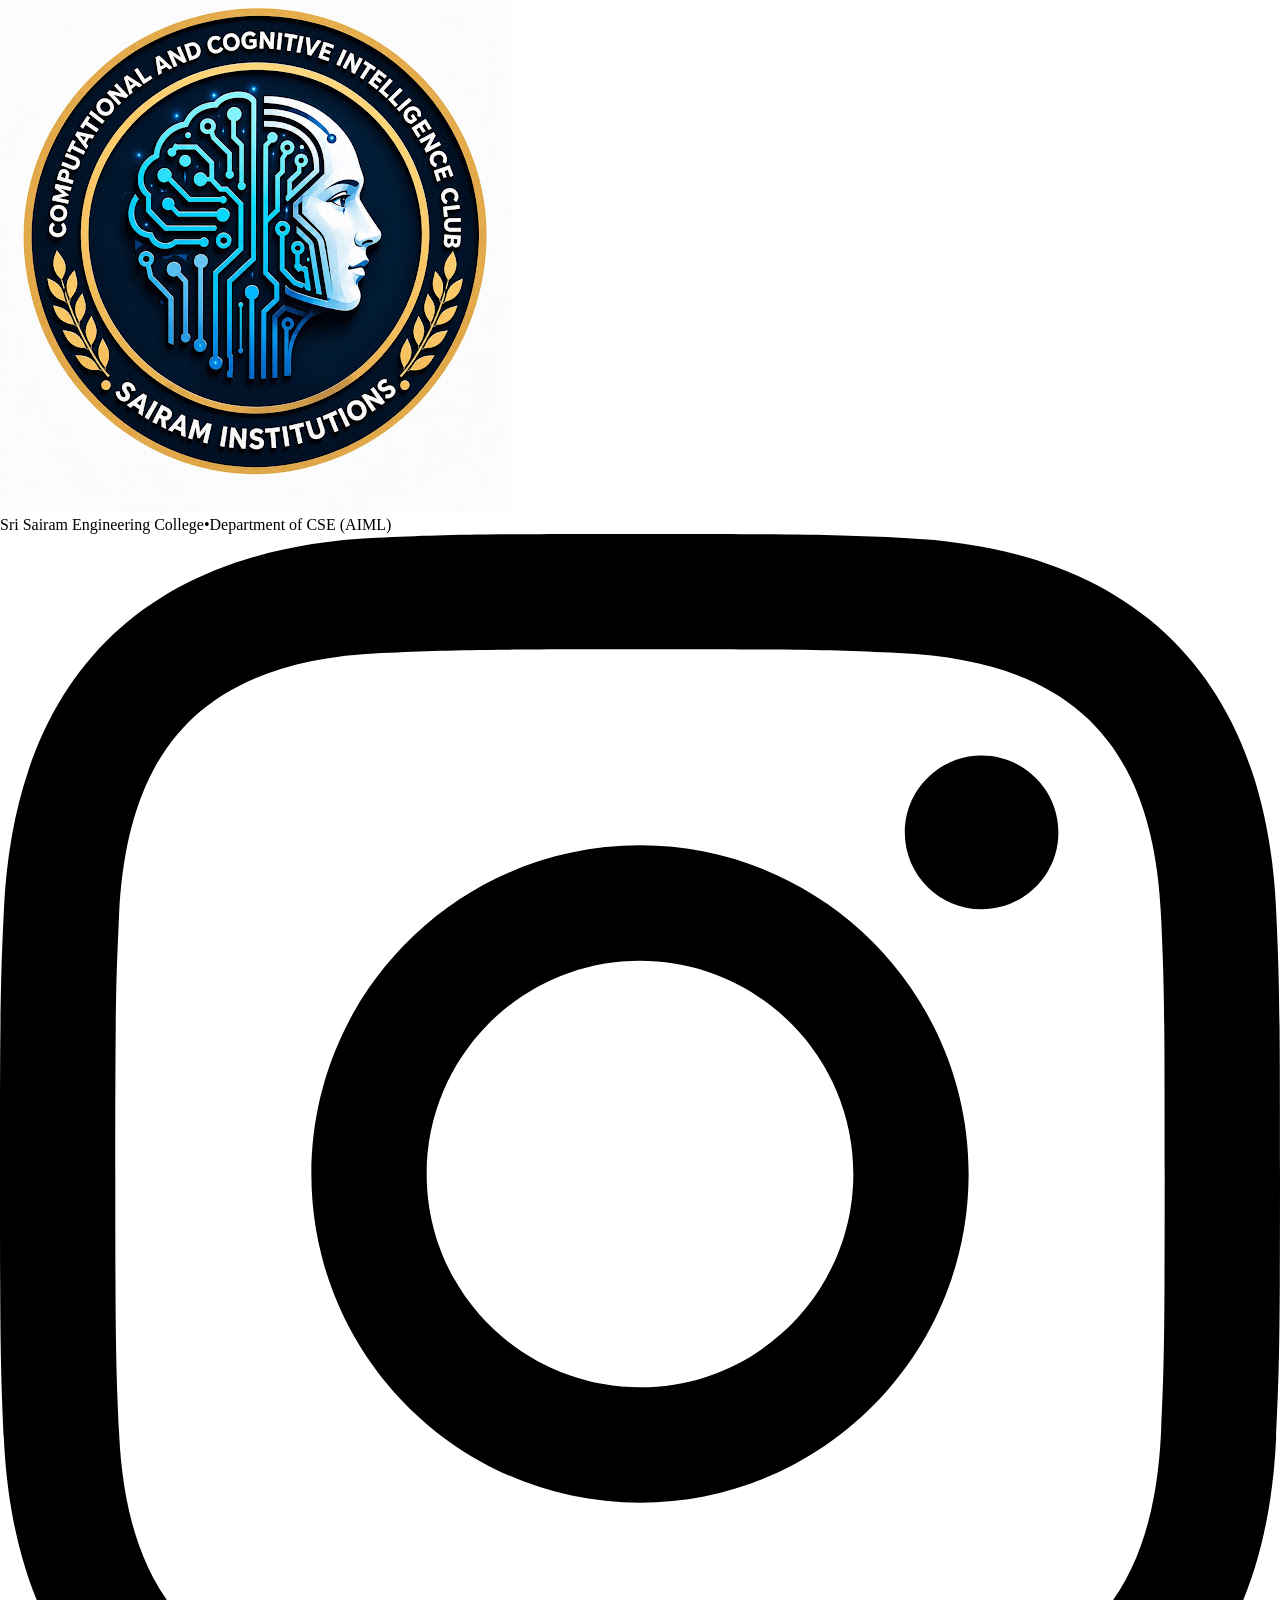
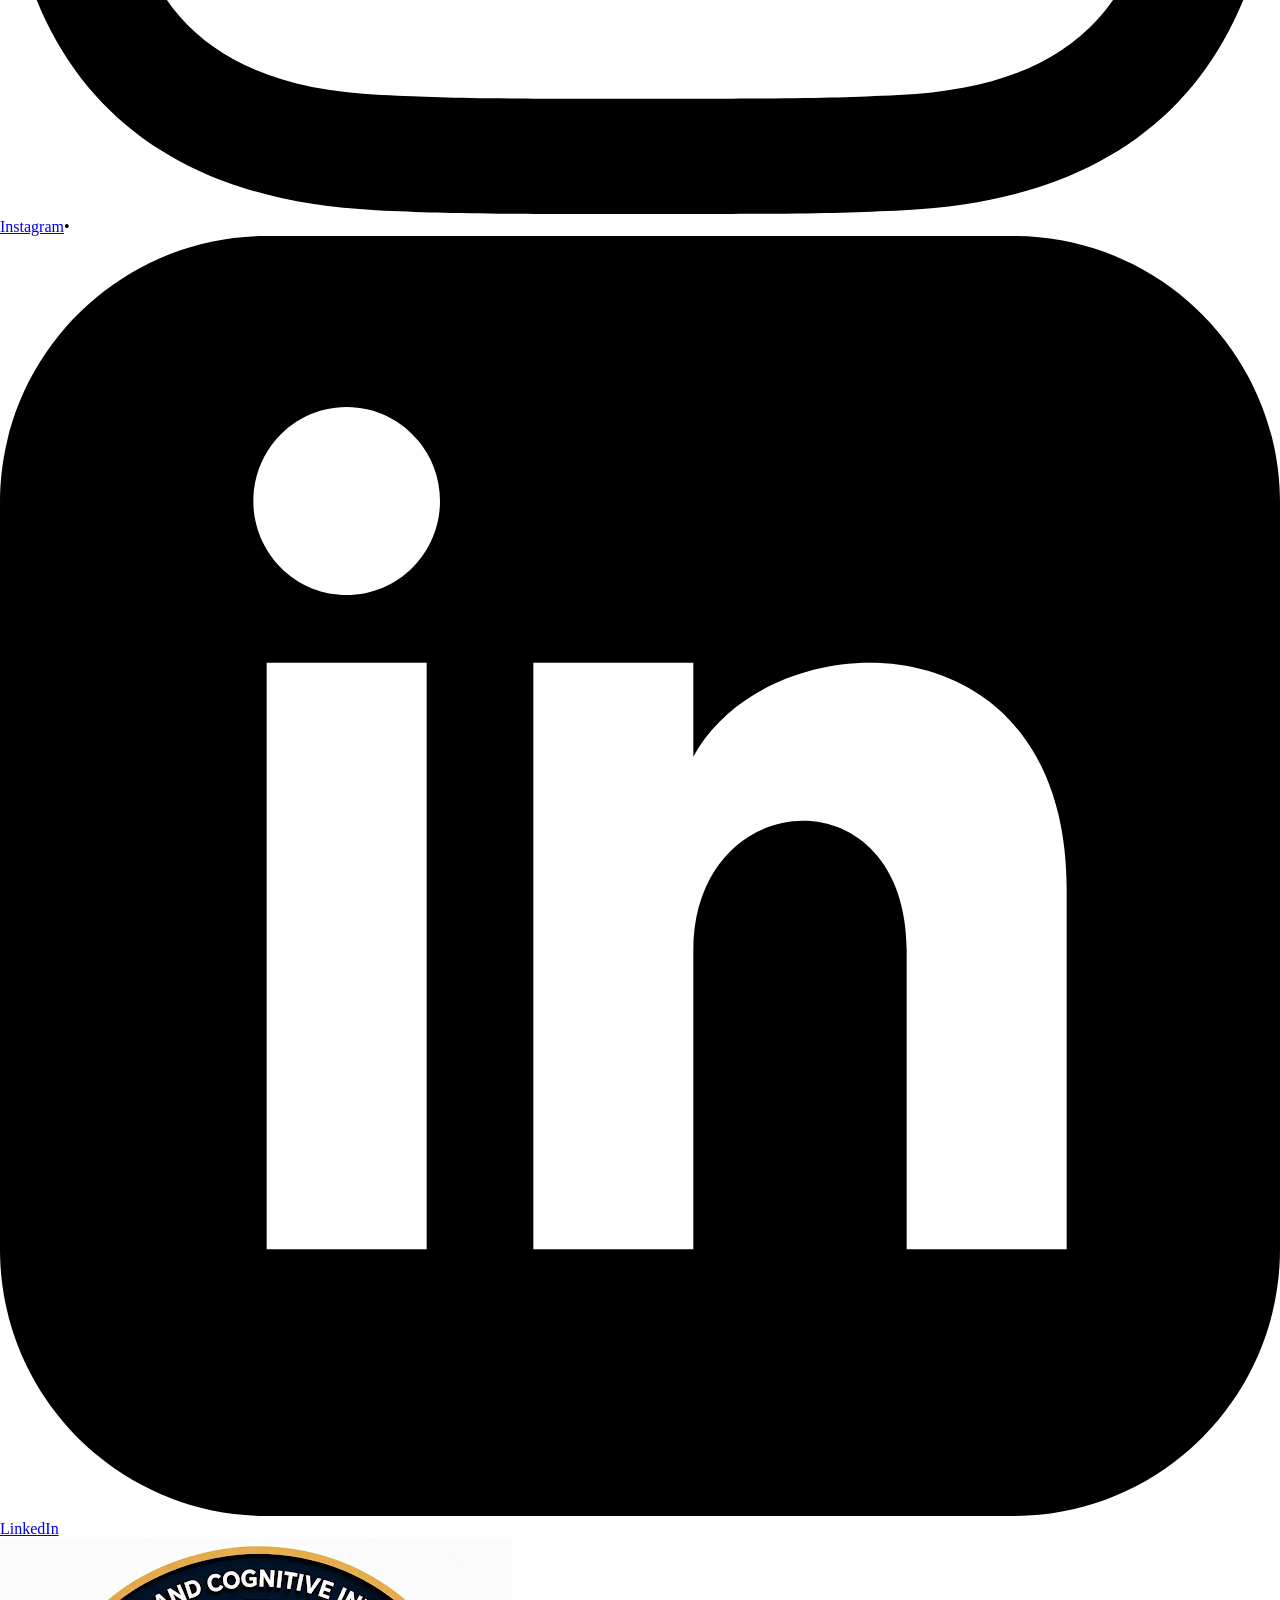
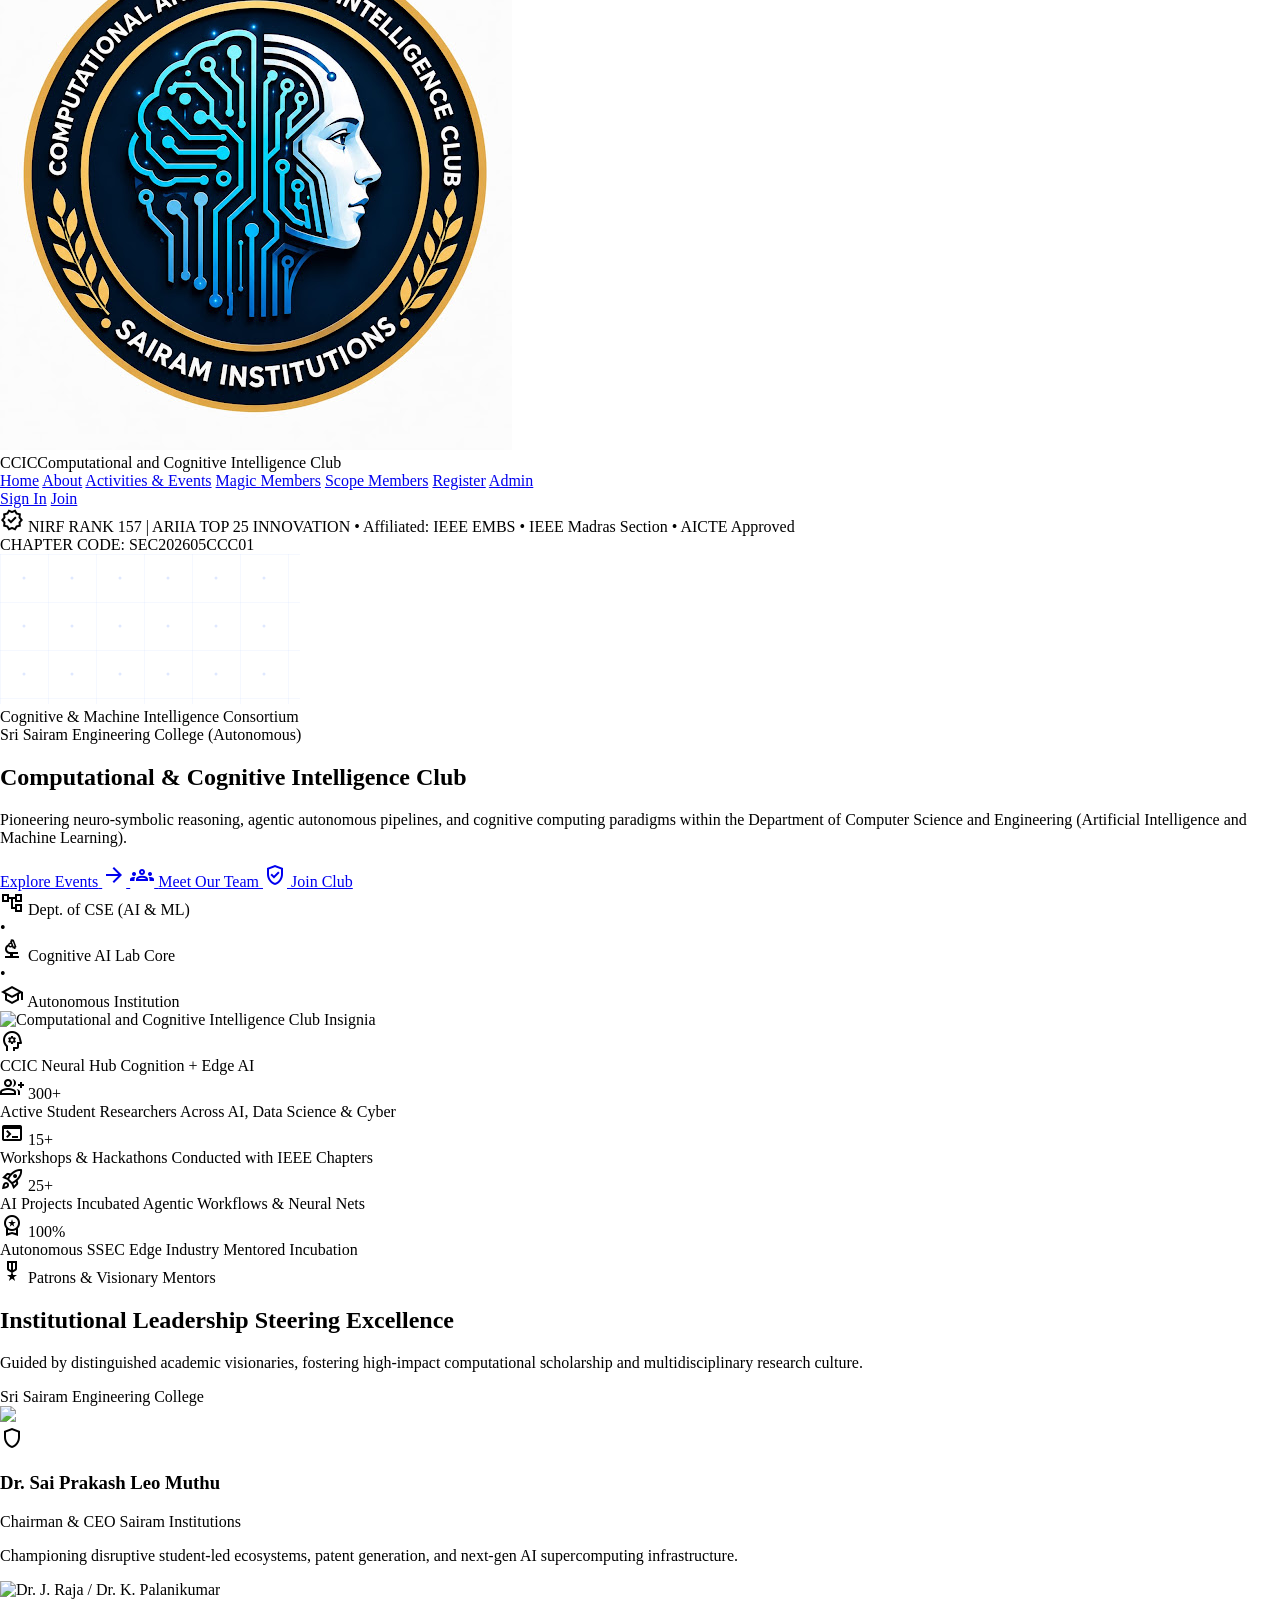
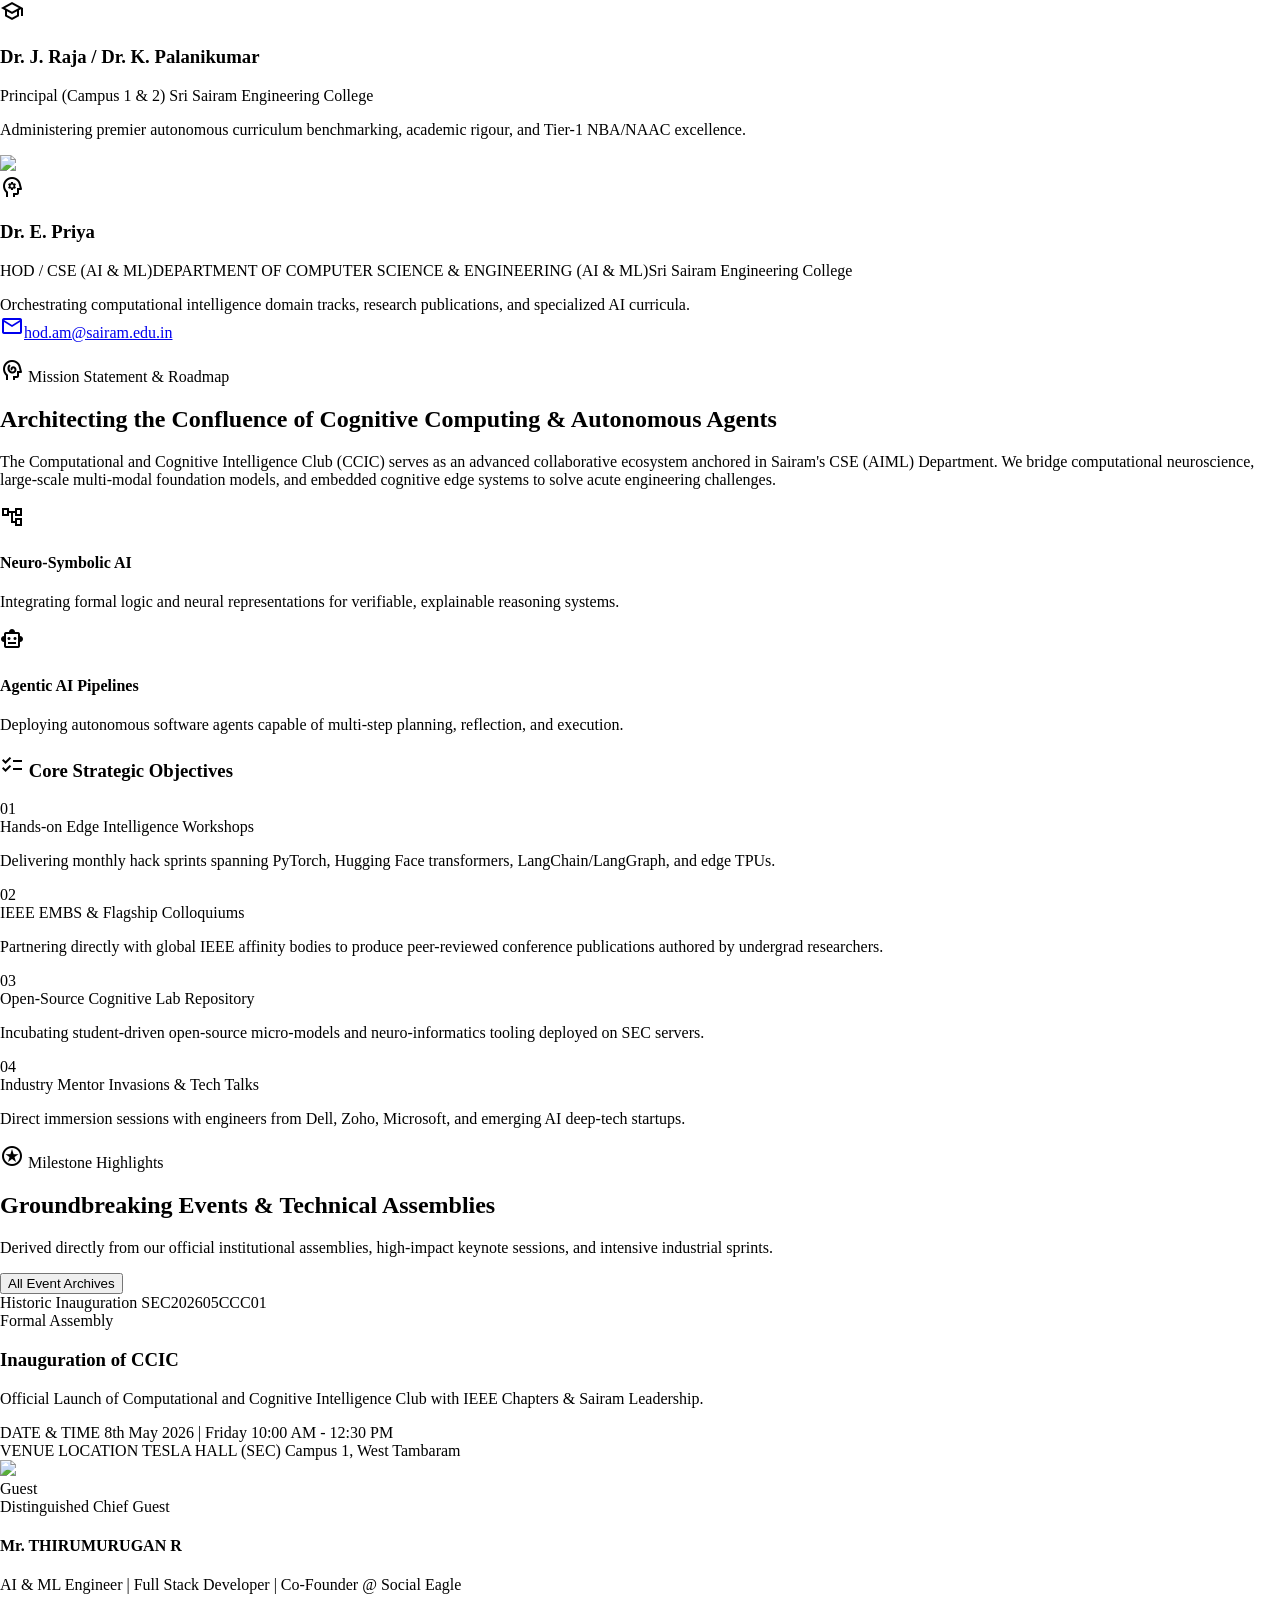
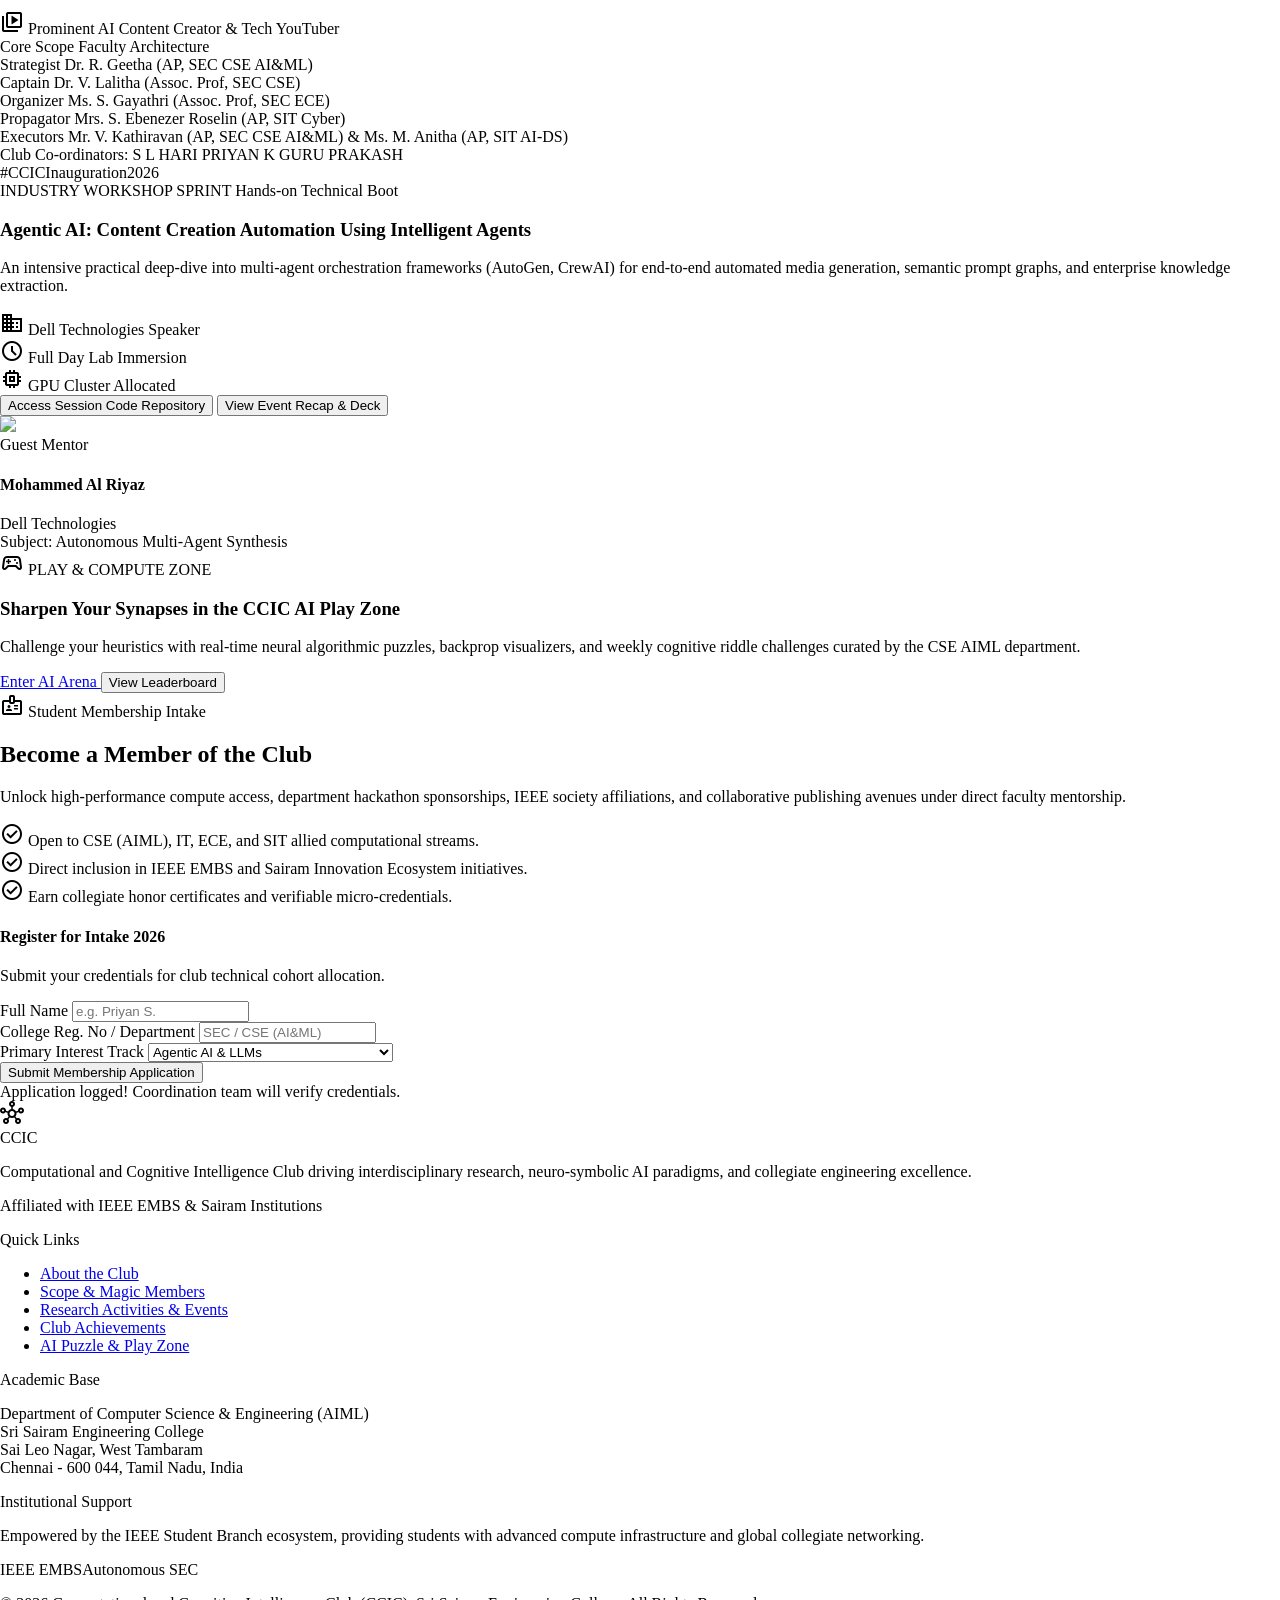
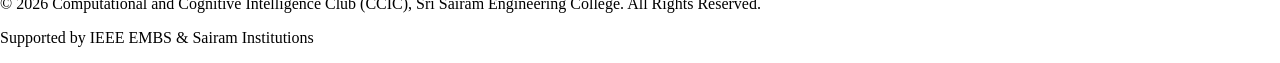
==== commit c32d35aa: "Add About CCIC page with animations, Instagram & LinkedIn social links, and updated navigation" ====
--- a/index.html
+++ b/index.html
@@ -205,8 +205,9 @@
         }
       },
     },
-  }</script><div class="fixed inset-0 pointer-events-none z-0 flex items-center justify-center opacity-[0.04]"><img alt="CCIC Watermark" class="w-[600px] h-[600px] max-w-[80vw] max-h-[80vh] object-contain filter grayscale" src="/static/images/ccic_logo.jpg"></div><header class="sticky top-0 left-0 w-full z-50 shadow-[0_1px_8px_rgba(0,0,0,0.04)] bg-surface"><div class="w-full bg-primary-container text-on-primary-container px-space-md py-space-2xs text-center"><div class="max-w-7xl mx-auto flex flex-wrap items-center justify-center gap-x-space-md gap-y-space-2xs font-label-sm text-label-sm uppercase tracking-wider"><span class="text-on-primary-fixed-variant">Sri Sairam Engineering College</span><span class="opacity-40">•</span><span class="text-primary-fixed">Department of CSE (Artificial Intelligence &amp; Machine Learning)</span><span class="opacity-40">•</span><span class="text-on-primary-fixed-variant">Autonomous Institution</span></div></div><div class="h-20 bg-surface/90 backdrop-blur-md px-margin-mobile md:px-margin-tablet lg:px-margin-desktop"><div class="max-w-7xl mx-auto h-full flex items-center justify-between gap-space-md"><div class="flex items-center gap-space-sm"><img alt="ccic logo.jpeg" class="h-8 w-auto object-contain" src="/static/images/ccic_logo.jpg"><div class="flex flex-col"><span class="font-headline-sm text-headline-sm tracking-tight text-on-surface font-bold leading-none">CCIC</span><span class="font-label-sm text-label-sm text-on-surface-variant font-medium hidden sm:inline-block leading-tight">Computational and Cognitive Intelligence Club</span></div></div><nav class="hidden xl:flex items-center gap-space-xs font-label-md text-label-md">
+  }</script><div class="fixed inset-0 pointer-events-none z-0 flex items-center justify-center opacity-[0.04]"><img alt="CCIC Watermark" class="w-[600px] h-[600px] max-w-[80vw] max-h-[80vh] object-contain filter grayscale" src="/static/images/ccic_logo.jpg"></div><header class="sticky top-0 left-0 w-full z-50 shadow-[0_1px_8px_rgba(0,0,0,0.04)] bg-surface"><div class="w-full bg-primary-container text-on-primary-container px-space-md py-space-2xs text-center"><div class="max-w-7xl mx-auto flex flex-wrap items-center justify-between gap-x-space-md gap-y-space-2xs font-label-sm text-label-sm uppercase tracking-wider"><div class="flex items-center gap-space-xs mx-auto sm:mx-0"><span class="text-on-primary-fixed-variant">Sri Sairam Engineering College</span><span class="opacity-40">•</span><span class="text-primary-fixed">Department of CSE (AIML)</span></div><div class="hidden sm:flex items-center gap-space-sm"><a href="https://www.instagram.com/ccic_sairam?stkn=MXB2OGdiOTJsNTY3Yw==" target="_blank" rel="noopener noreferrer" class="flex items-center gap-1 text-pink-300 hover:text-white transition"><svg class="w-3.5 h-3.5 fill-current" viewBox="0 0 24 24"><path d="M12 2.163c3.204 0 3.584.012 4.85.07 3.252.148 4.771 1.691 4.919 4.919.058 1.265.069 1.645.069 4.849 0 3.205-.012 3.584-.069 4.849-.149 3.225-1.664 4.771-4.919 4.919-1.266.058-1.644.07-4.85.07-3.204 0-3.584-.012-4.849-.07-3.26-.149-4.771-1.699-4.919-4.92-.058-1.265-.07-1.644-.07-4.849 0-3.204.013-3.583.07-4.849.149-3.227 1.664-4.771 4.919-4.919 1.266-.057 1.645-.069 4.849-.069zm0-2.163c-3.259 0-3.667.014-4.947.072-4.358.2-6.78 2.618-6.98 6.98-.059 1.281-.073 1.689-.073 4.948 0 3.259.014 3.668.072 4.948.2 4.358 2.618 6.78 6.98 6.98 1.281.058 1.689.072 4.948.072 3.259 0 3.668-.014 4.948-.072 4.354-.2 6.782-2.618 6.979-6.98.059-1.28.073-1.689.073-4.948 0-3.259-.014-3.667-.072-4.947-.196-4.354-2.617-6.78-6.979-6.98-1.281-.059-1.69-.073-4.949-.073zm0 5.838c-3.403 0-6.162 2.759-6.162 6.162s2.759 6.163 6.162 6.163 6.162-2.759 6.162-6.163c0-3.403-2.759-6.162-6.162-6.162zm0 10.162c-2.209 0-4-1.79-4-4 0-2.209 1.791-4 4-4s4 1.791 4 4c0 2.21-1.791 4-4 4zm6.406-11.845c-.796 0-1.441.645-1.441 1.44s.645 1.44 1.441 1.44c.795 0 1.439-.645 1.439-1.44s-.644-1.44-1.439-1.44z"/></svg><span>Instagram</span></a><span class="opacity-40">•</span><a href="https://www.linkedin.com/in/ccic-club-837993428?utm_source=share_via&utm_content=profile&utm_medium=member_android" target="_blank" rel="noopener noreferrer" class="flex items-center gap-1 text-sky-300 hover:text-white transition"><svg class="w-3.5 h-3.5 fill-current" viewBox="0 0 24 24"><path d="M19 0h-14c-2.761 0-5 2.239-5 5v14c0 2.761 2.239 5 5 5h14c2.762 0 5-2.239 5-5v-14c0-2.761-2.238-5-5-5zm-11 19h-3v-11h3v11zm-1.5-12.268c-.966 0-1.75-.79-1.75-1.764s.784-1.764 1.75-1.764 1.75.79 1.75 1.764-.783 1.764-1.75 1.764zm13.5 12.268h-3v-5.604c0-3.368-4-3.113-4 0v5.604h-3v-11h3v1.765c1.396-2.586 7-2.777 7 2.476v6.759z"/></svg><span>LinkedIn</span></a></div></div></div><div class="h-20 bg-surface/90 backdrop-blur-md px-margin-mobile md:px-margin-tablet lg:px-margin-desktop"><div class="max-w-7xl mx-auto h-full flex items-center justify-between gap-space-md"><div class="flex items-center gap-space-sm"><img alt="ccic logo.jpeg" class="h-8 w-auto object-contain" src="/static/images/ccic_logo.jpg"><div class="flex flex-col"><span class="font-headline-sm text-headline-sm tracking-tight text-on-surface font-bold leading-none">CCIC</span><span class="font-label-sm text-label-sm text-on-surface-variant font-medium hidden sm:inline-block leading-tight">Computational and Cognitive Intelligence Club</span></div></div><nav class="hidden xl:flex items-center gap-space-xs font-label-md text-label-md">
 <a class="px-space-sm py-space-2xs rounded-lg transition-all duration-200 bg-secondary-container text-on-secondary font-bold" href="/">Home</a>
+<a class="px-space-sm py-space-2xs rounded-lg transition-all duration-200 text-on-surface-variant hover:bg-surface-container hover:text-on-surface" href="/about">About</a>
 <a class="px-space-sm py-space-2xs rounded-lg transition-all duration-200 text-on-surface-variant hover:bg-surface-container hover:text-on-surface" href="/events">Activities & Events</a>
 <a class="px-space-sm py-space-2xs rounded-lg transition-all duration-200 text-on-surface-variant hover:bg-surface-container hover:text-on-surface" href="/magic-members">Magic Members</a>
 <a class="px-space-sm py-space-2xs rounded-lg transition-all duration-200 text-on-surface-variant hover:bg-surface-container hover:text-on-surface" href="/scope-members">Scope Members</a>
--- a/static/css/transitions.css
+++ b/static/css/transitions.css
@@ -75,3 +75,101 @@
 main.pt-0 {
     padding-top: 0 !important;
 }
+
+/* === Custom Rich Animations for About & Core Sections === */
+
+@keyframes emblemBreath {
+    0%, 100% {
+        transform: scale(1);
+        box-shadow: 0 10px 30px -5px rgba(0, 87, 192, 0.3), 0 0 0 1px rgba(0, 87, 192, 0.1);
+    }
+    50% {
+        transform: scale(1.03);
+        box-shadow: 0 18px 45px -5px rgba(0, 87, 192, 0.45), 0 0 25px 2px rgba(96, 165, 250, 0.4);
+    }
+}
+
+.emblem-animated {
+    animation: emblemBreath 4s ease-in-out infinite;
+    transition: transform 0.3s ease;
+}
+.emblem-animated:hover {
+    transform: scale(1.06) rotate(1deg);
+}
+
+/* Staggered Scroll Reveal */
+@keyframes fadeInUp {
+    from {
+        opacity: 0;
+        transform: translateY(24px);
+    }
+    to {
+        opacity: 1;
+        transform: translateY(0);
+    }
+}
+
+.animate-fade-up {
+    animation: fadeInUp 0.6s cubic-bezier(0.16, 1, 0.3, 1) both;
+}
+
+.delay-100 { animation-delay: 100ms; }
+.delay-200 { animation-delay: 200ms; }
+.delay-300 { animation-delay: 300ms; }
+.delay-400 { animation-delay: 400ms; }
+
+/* Interactive Hover Cards */
+.about-card {
+    transition: transform 0.28s cubic-bezier(0.34, 1.56, 0.64, 1), box-shadow 0.28s ease, border-color 0.28s ease;
+}
+.about-card:hover {
+    transform: translateY(-6px);
+    box-shadow: 0 20px 35px -10px rgba(15, 27, 51, 0.08), 0 1px 3px rgba(0, 0, 0, 0.05);
+    border-color: #93c5fd !important;
+}
+
+.focus-card {
+    transition: all 0.25s cubic-bezier(0.34, 1.56, 0.64, 1);
+}
+.focus-card:hover {
+    transform: translateY(-4px) scale(1.02);
+    box-shadow: 0 12px 25px -8px rgba(0, 87, 192, 0.15);
+    border-color: #3b82f6 !important;
+}
+
+/* Golden Dot Divider Pulse */
+@keyframes pulseDot {
+    0%, 100% {
+        transform: scale(1);
+        opacity: 0.9;
+    }
+    50% {
+        transform: scale(1.4);
+        opacity: 1;
+        box-shadow: 0 0 10px rgba(245, 158, 11, 0.7);
+    }
+}
+.pulse-gold-dot {
+    animation: pulseDot 2.5s ease-in-out infinite;
+}
+
+/* Social Link Hover Glow */
+.social-btn-insta {
+    background: linear-gradient(45deg, #f09433 0%, #e6683c 25%, #dc2743 50%, #cc2366 75%, #bc1888 100%);
+    transition: all 0.3s ease;
+}
+.social-btn-insta:hover {
+    box-shadow: 0 8px 25px rgba(220, 39, 67, 0.4);
+    transform: translateY(-3px) scale(1.03);
+}
+
+.social-btn-linkedin {
+    background: #0077b5;
+    transition: all 0.3s ease;
+}
+.social-btn-linkedin:hover {
+    background: #005582;
+    box-shadow: 0 8px 25px rgba(0, 119, 181, 0.4);
+    transform: translateY(-3px) scale(1.03);
+}
+
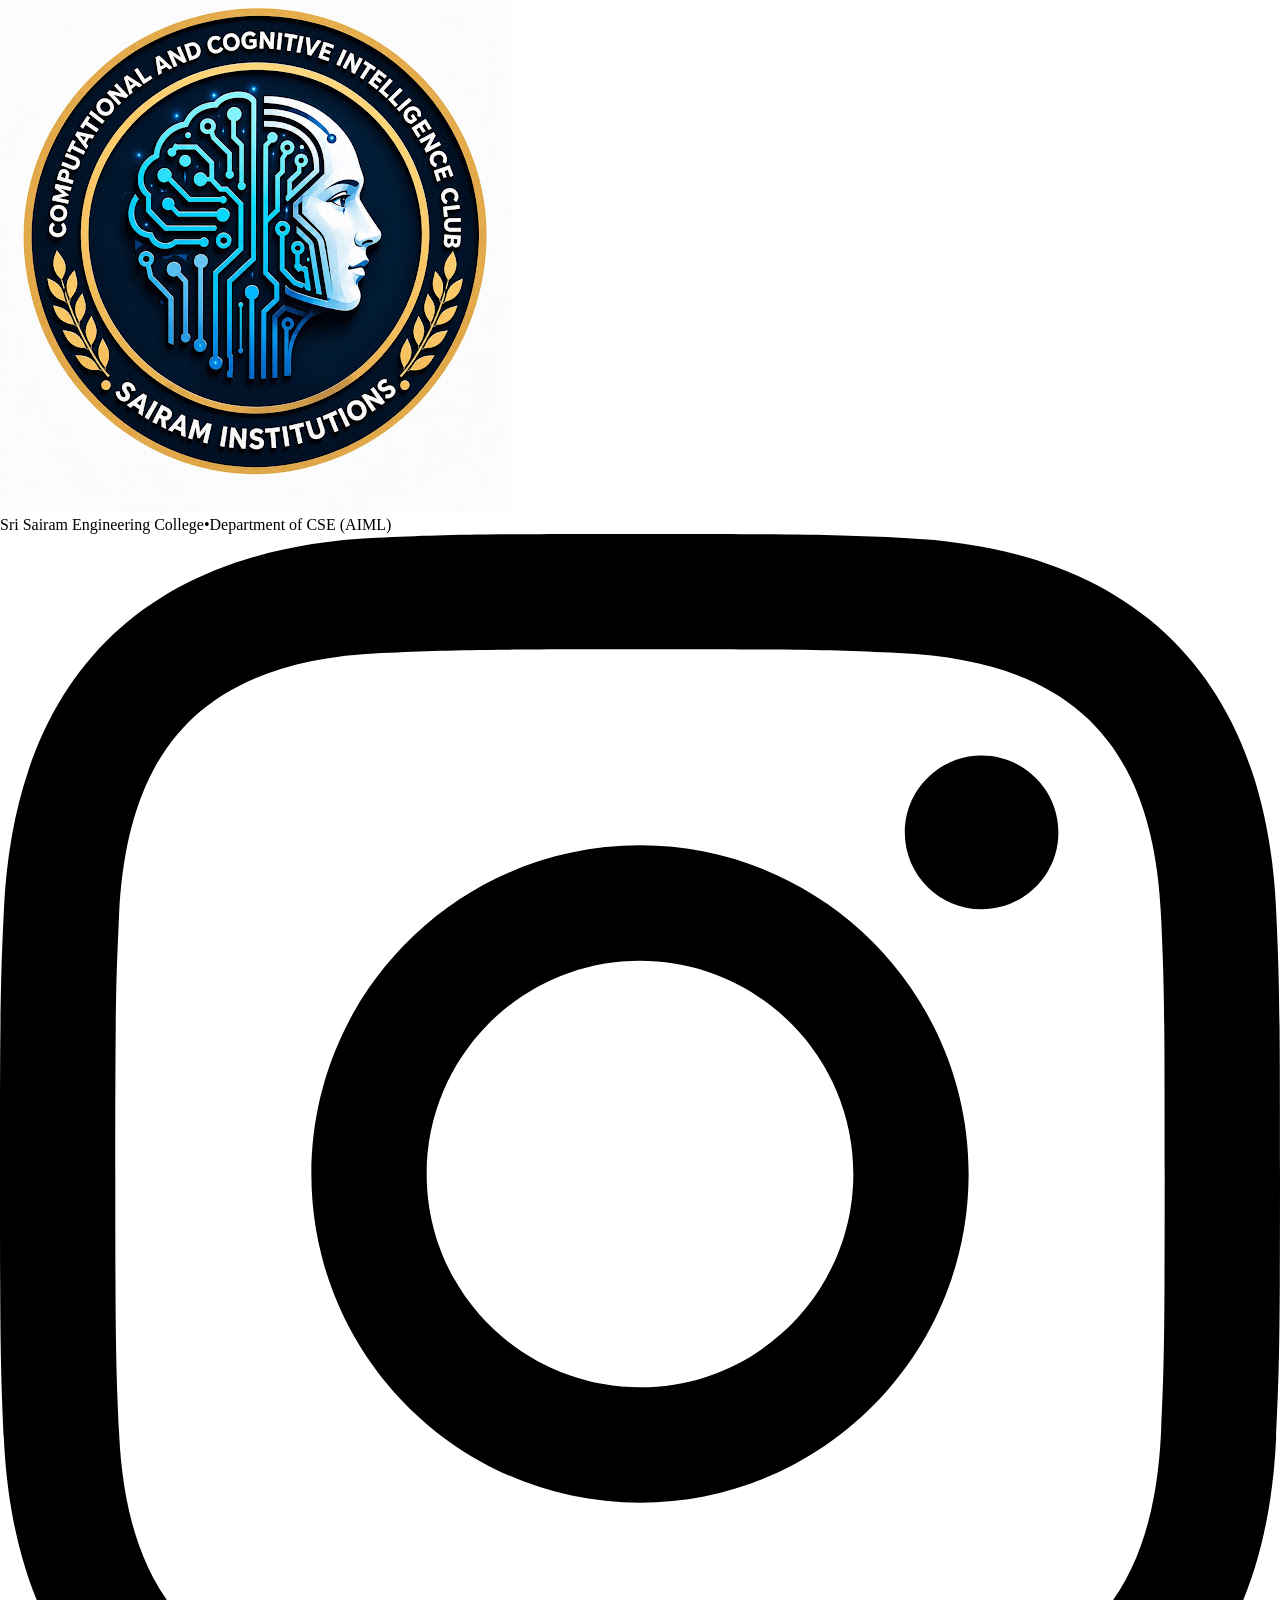
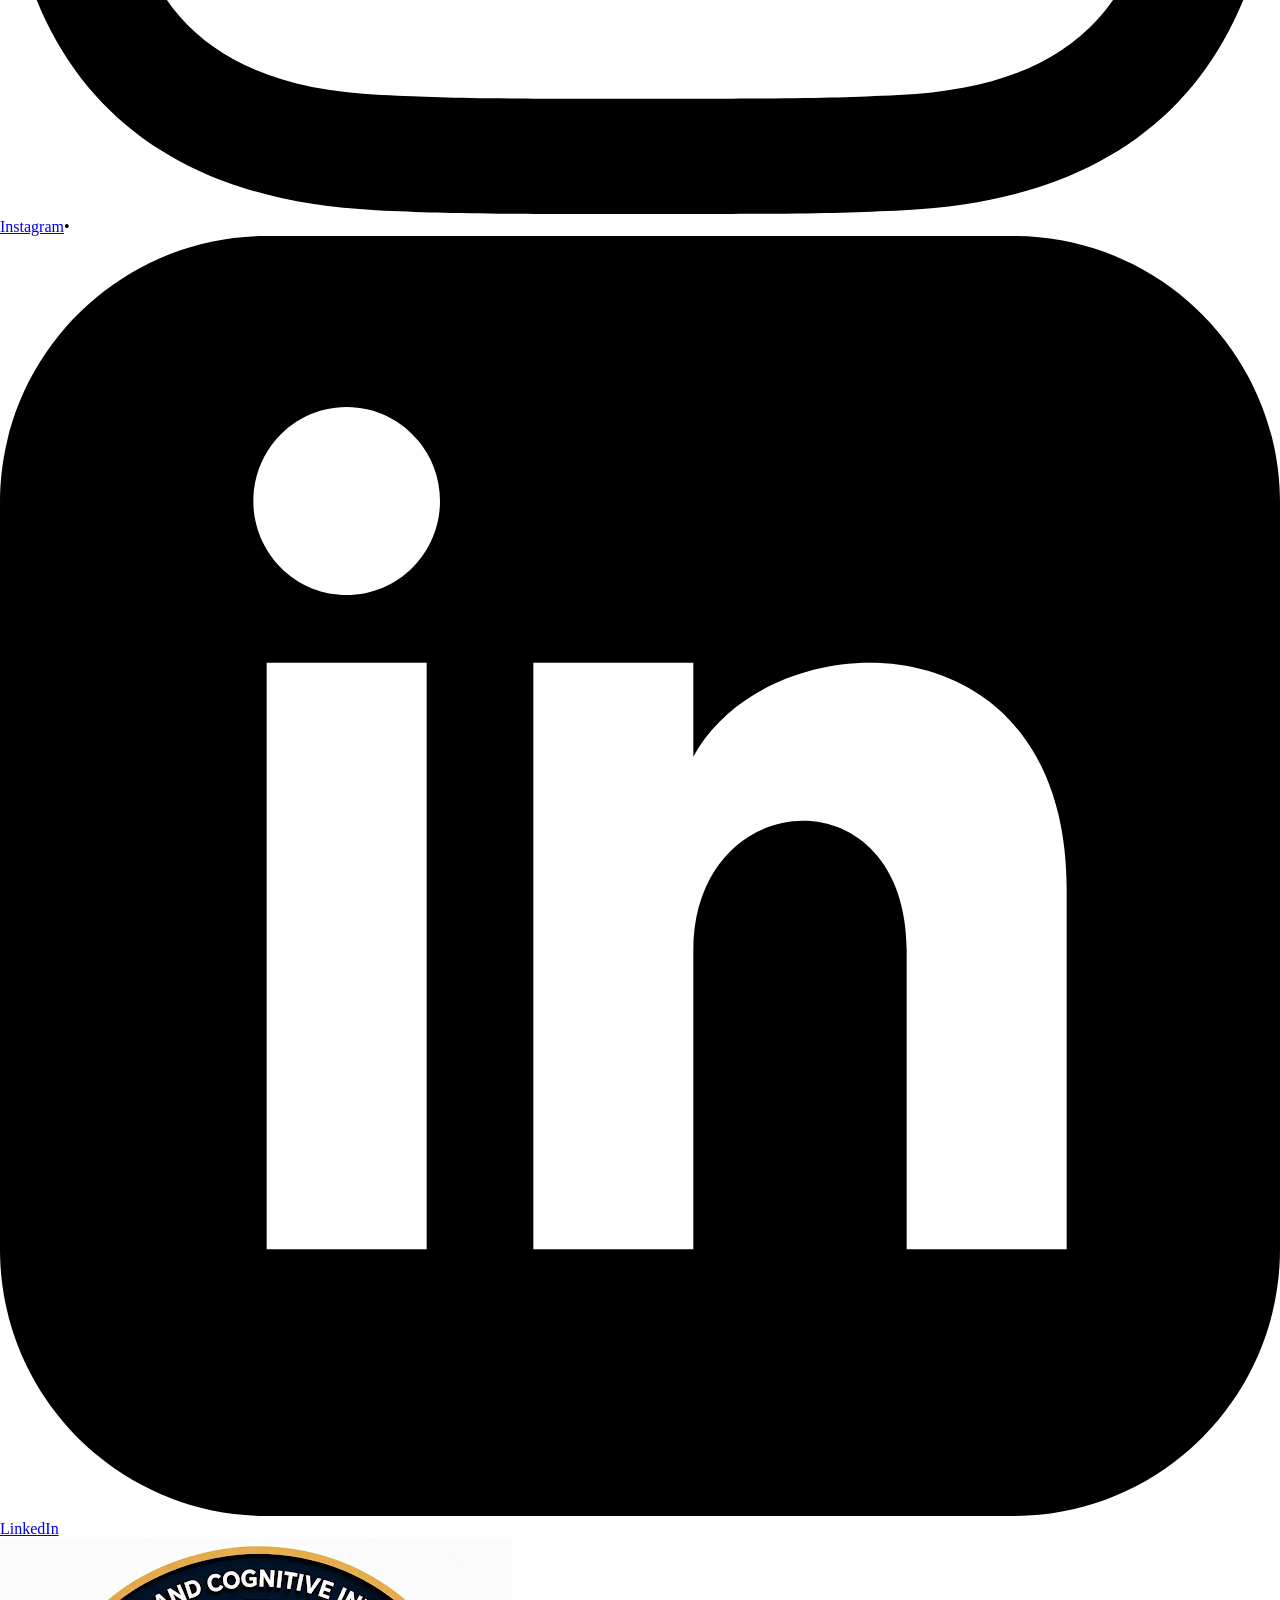
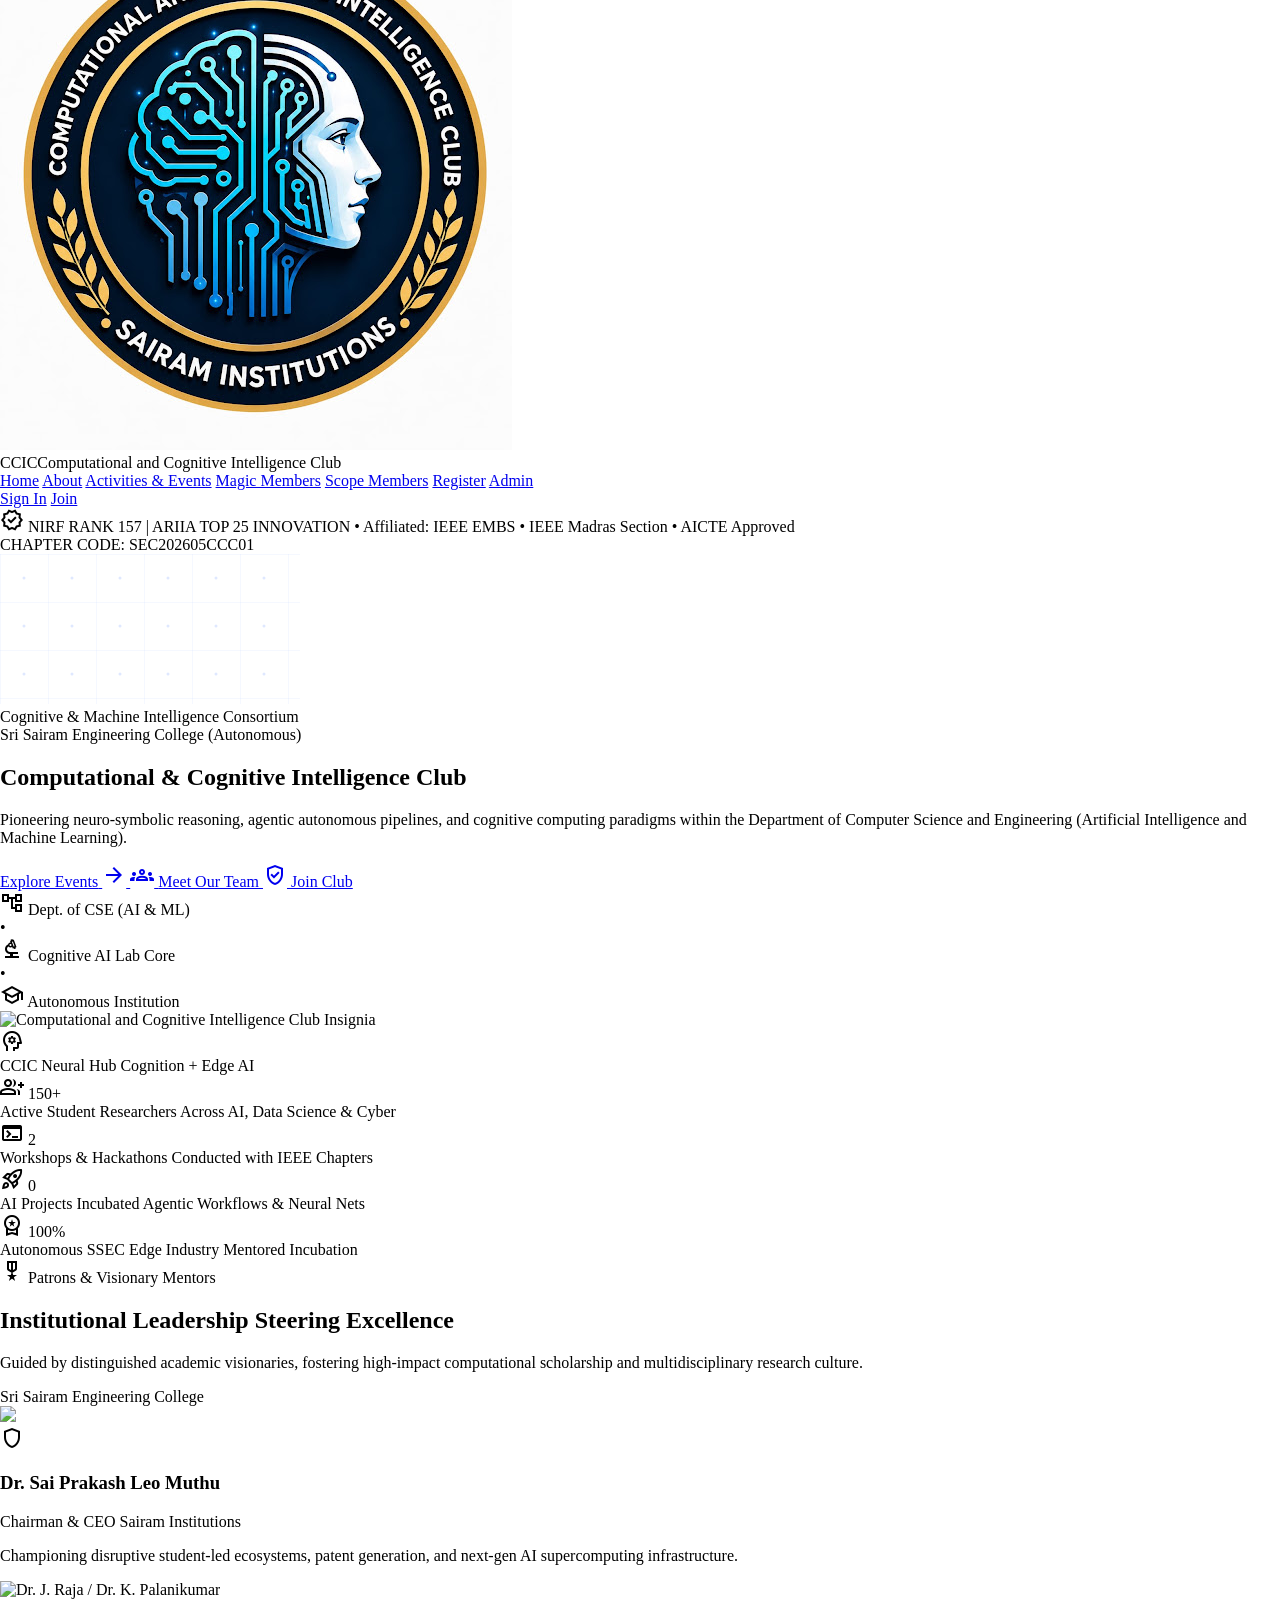
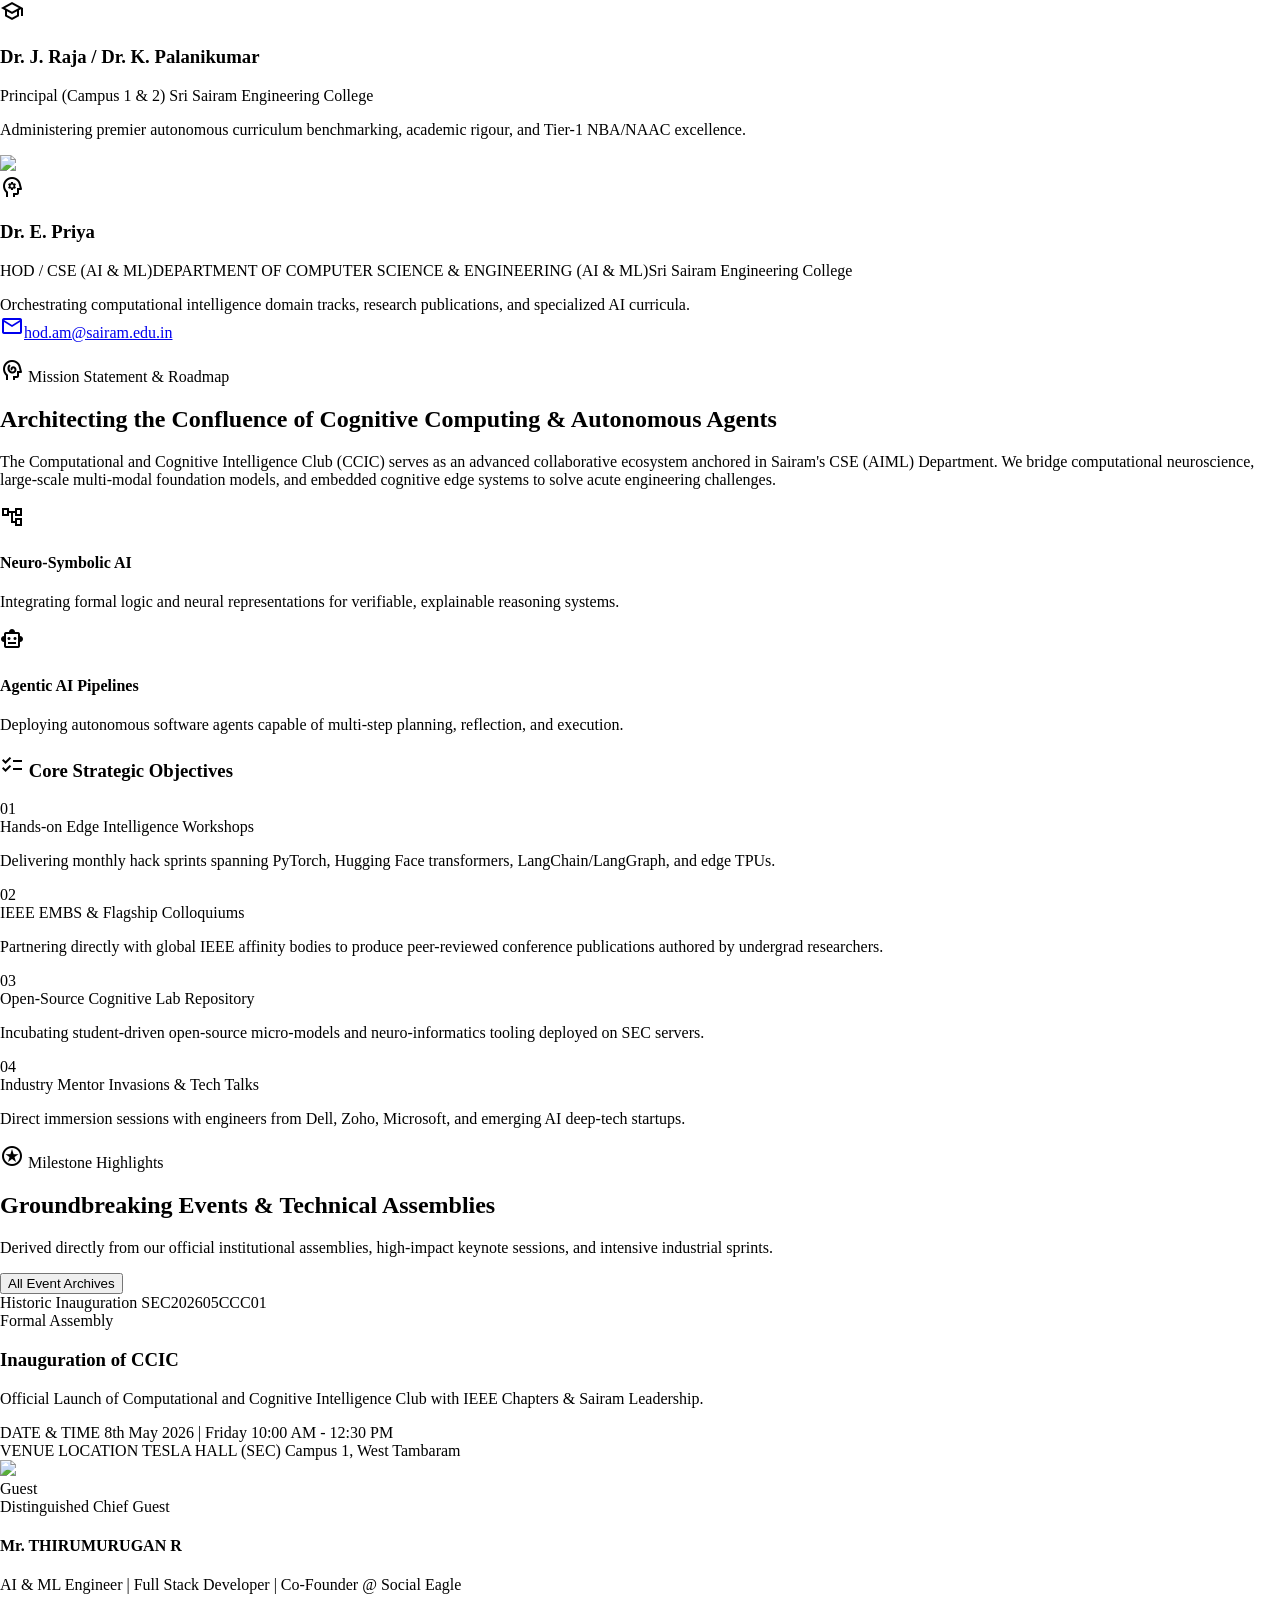
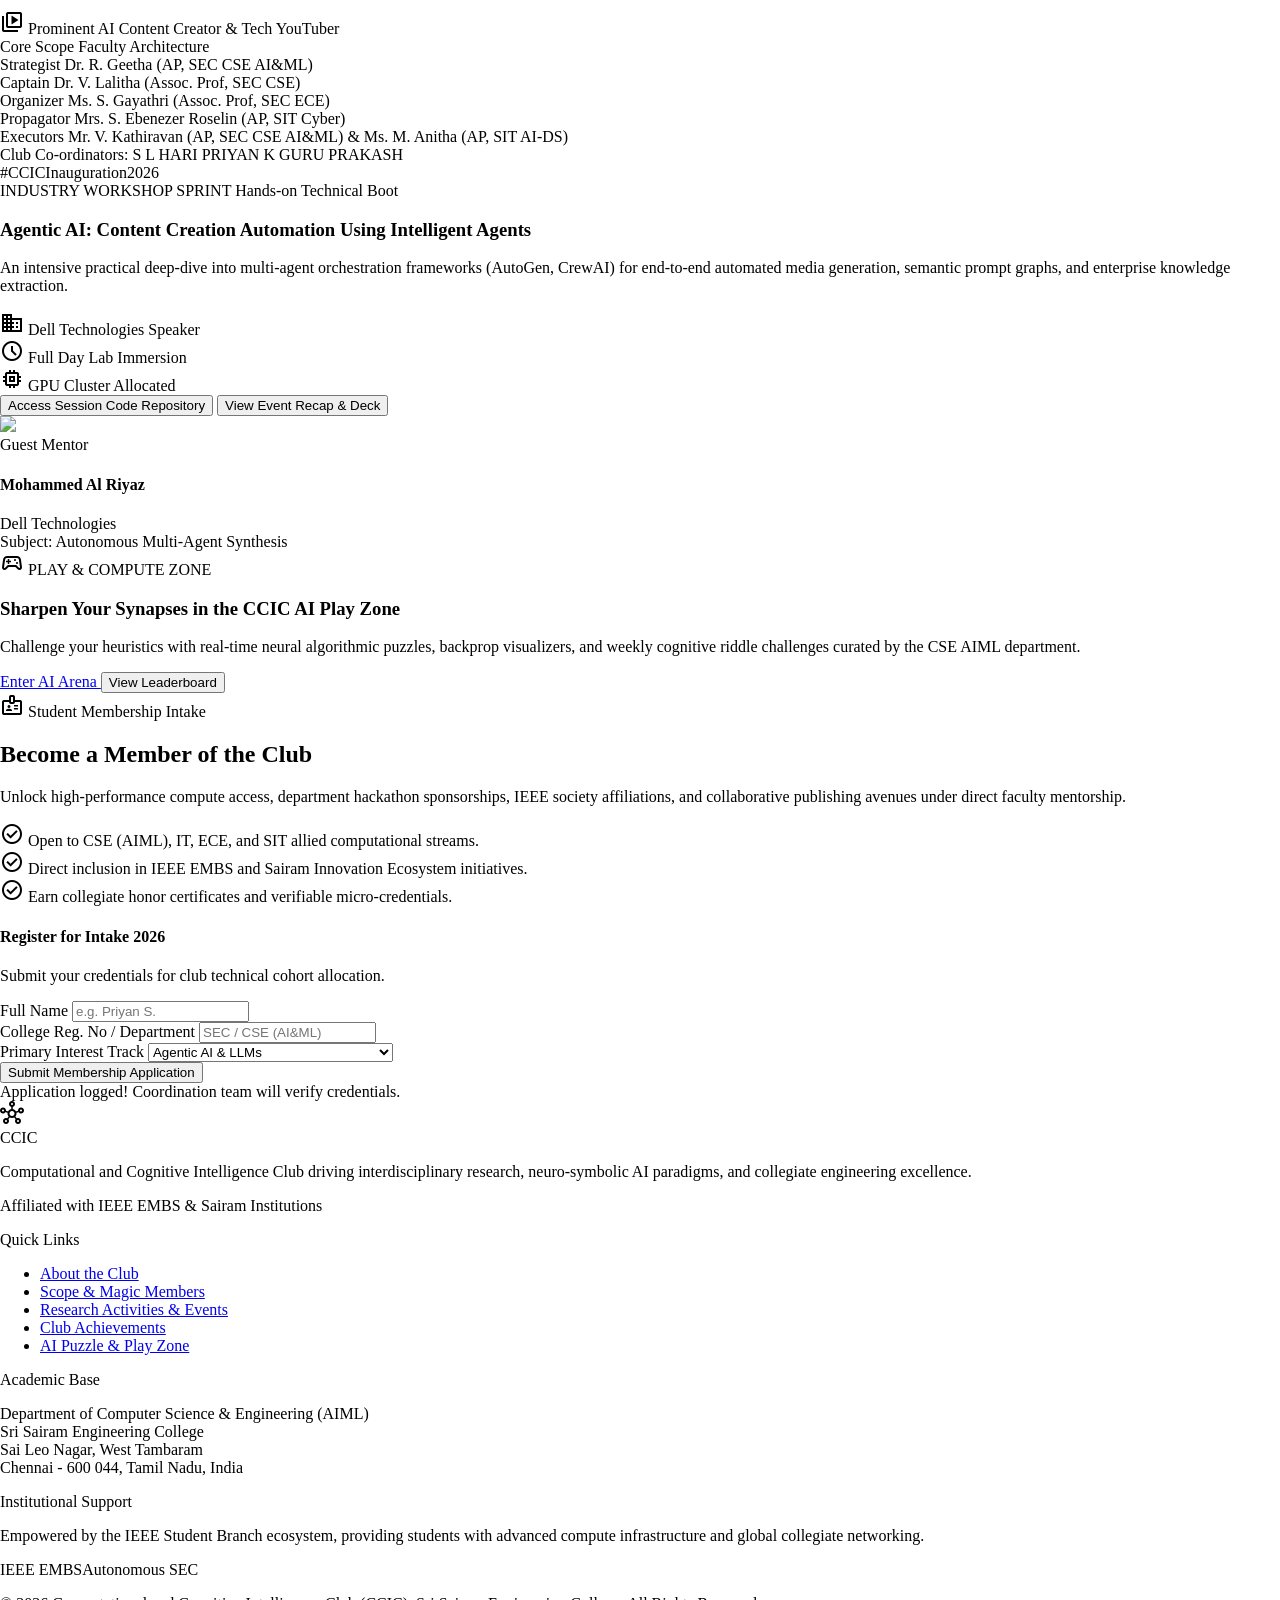
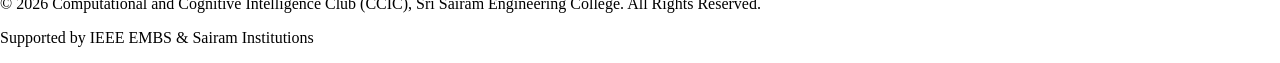
==== commit 82067e8c: "Update stats: researchers to 150+, workshops to 2, projects to 0; events forums to 2, participants t" ====
--- a/index.html
+++ b/index.html
@@ -333,7 +333,7 @@
 <div class="flex flex-col gap-space-2xs p-space-xs">
 <div class="flex items-center justify-center sm:justify-start gap-space-2xs text-secondary">
 <span class="material-symbols-outlined text-[24px]">group_add</span>
-<span class="font-headline-lg text-headline-lg font-bold text-on-surface tracking-tight" id="stat-members">300+</span>
+<span class="font-headline-lg text-headline-lg font-bold text-on-surface tracking-tight" id="stat-members">150+</span>
 </div>
 <span class="font-label-md text-label-md uppercase text-on-surface-variant font-semibold">Active Student Researchers</span>
 <span class="font-body-md text-body-md text-outline">Across AI, Data Science &amp; Cyber</span>
@@ -341,7 +341,7 @@
 <div class="flex flex-col gap-space-2xs p-space-xs">
 <div class="flex items-center justify-center sm:justify-start gap-space-2xs text-secondary">
 <span class="material-symbols-outlined text-[24px]">terminal</span>
-<span class="font-headline-lg text-headline-lg font-bold text-on-surface tracking-tight" id="stat-events">15+</span>
+<span class="font-headline-lg text-headline-lg font-bold text-on-surface tracking-tight" id="stat-events">2</span>
 </div>
 <span class="font-label-md text-label-md uppercase text-on-surface-variant font-semibold">Workshops &amp; Hackathons</span>
 <span class="font-body-md text-body-md text-outline">Conducted with IEEE Chapters</span>
@@ -349,7 +349,7 @@
 <div class="flex flex-col gap-space-2xs p-space-xs">
 <div class="flex items-center justify-center sm:justify-start gap-space-2xs text-secondary">
 <span class="material-symbols-outlined text-[24px]">rocket_launch</span>
-<span class="font-headline-lg text-headline-lg font-bold text-on-surface tracking-tight" id="stat-projects">25+</span>
+<span class="font-headline-lg text-headline-lg font-bold text-on-surface tracking-tight" id="stat-projects">0</span>
 </div>
 <span class="font-label-md text-label-md uppercase text-on-surface-variant font-semibold">AI Projects Incubated</span>
 <span class="font-body-md text-body-md text-outline">Agentic Workflows &amp; Neural Nets</span>
@@ -837,9 +837,10 @@
       const observer = new IntersectionObserver((entries) => {
         entries.forEach(entry => {
           if (entry.isIntersecting) {
-            animateValue("stat-members", 100, 300, 1200, "+");
-            animateValue("stat-events", 1, 15, 1200, "+");
-            animateValue("stat-projects", 5, 25, 1200, "+");
+            animateValue("stat-members", 50, 150, 1000, "+");
+            animateValue("stat-events", 1, 2, 600, "");
+            const proj = document.getElementById("stat-projects");
+            if (proj) proj.innerHTML = "0";
             observer.unobserve(entry.target);
           }
         });
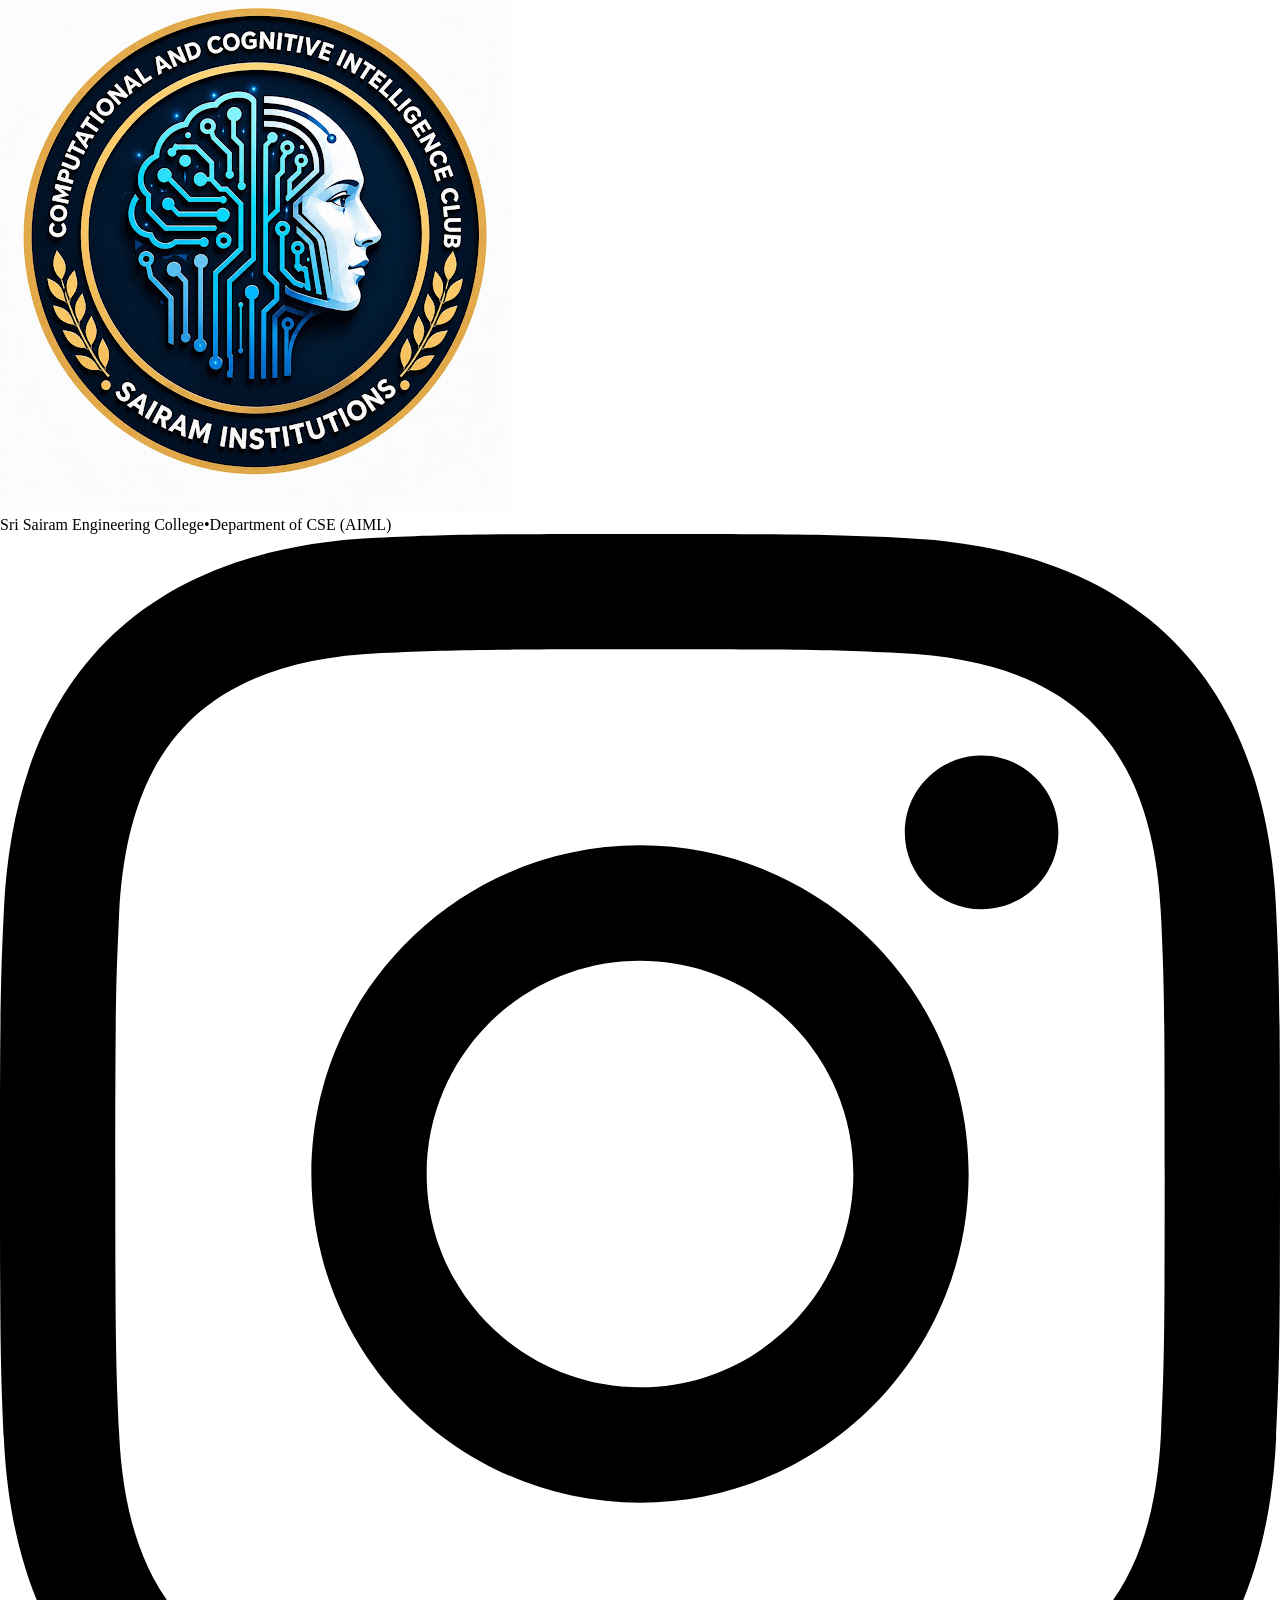
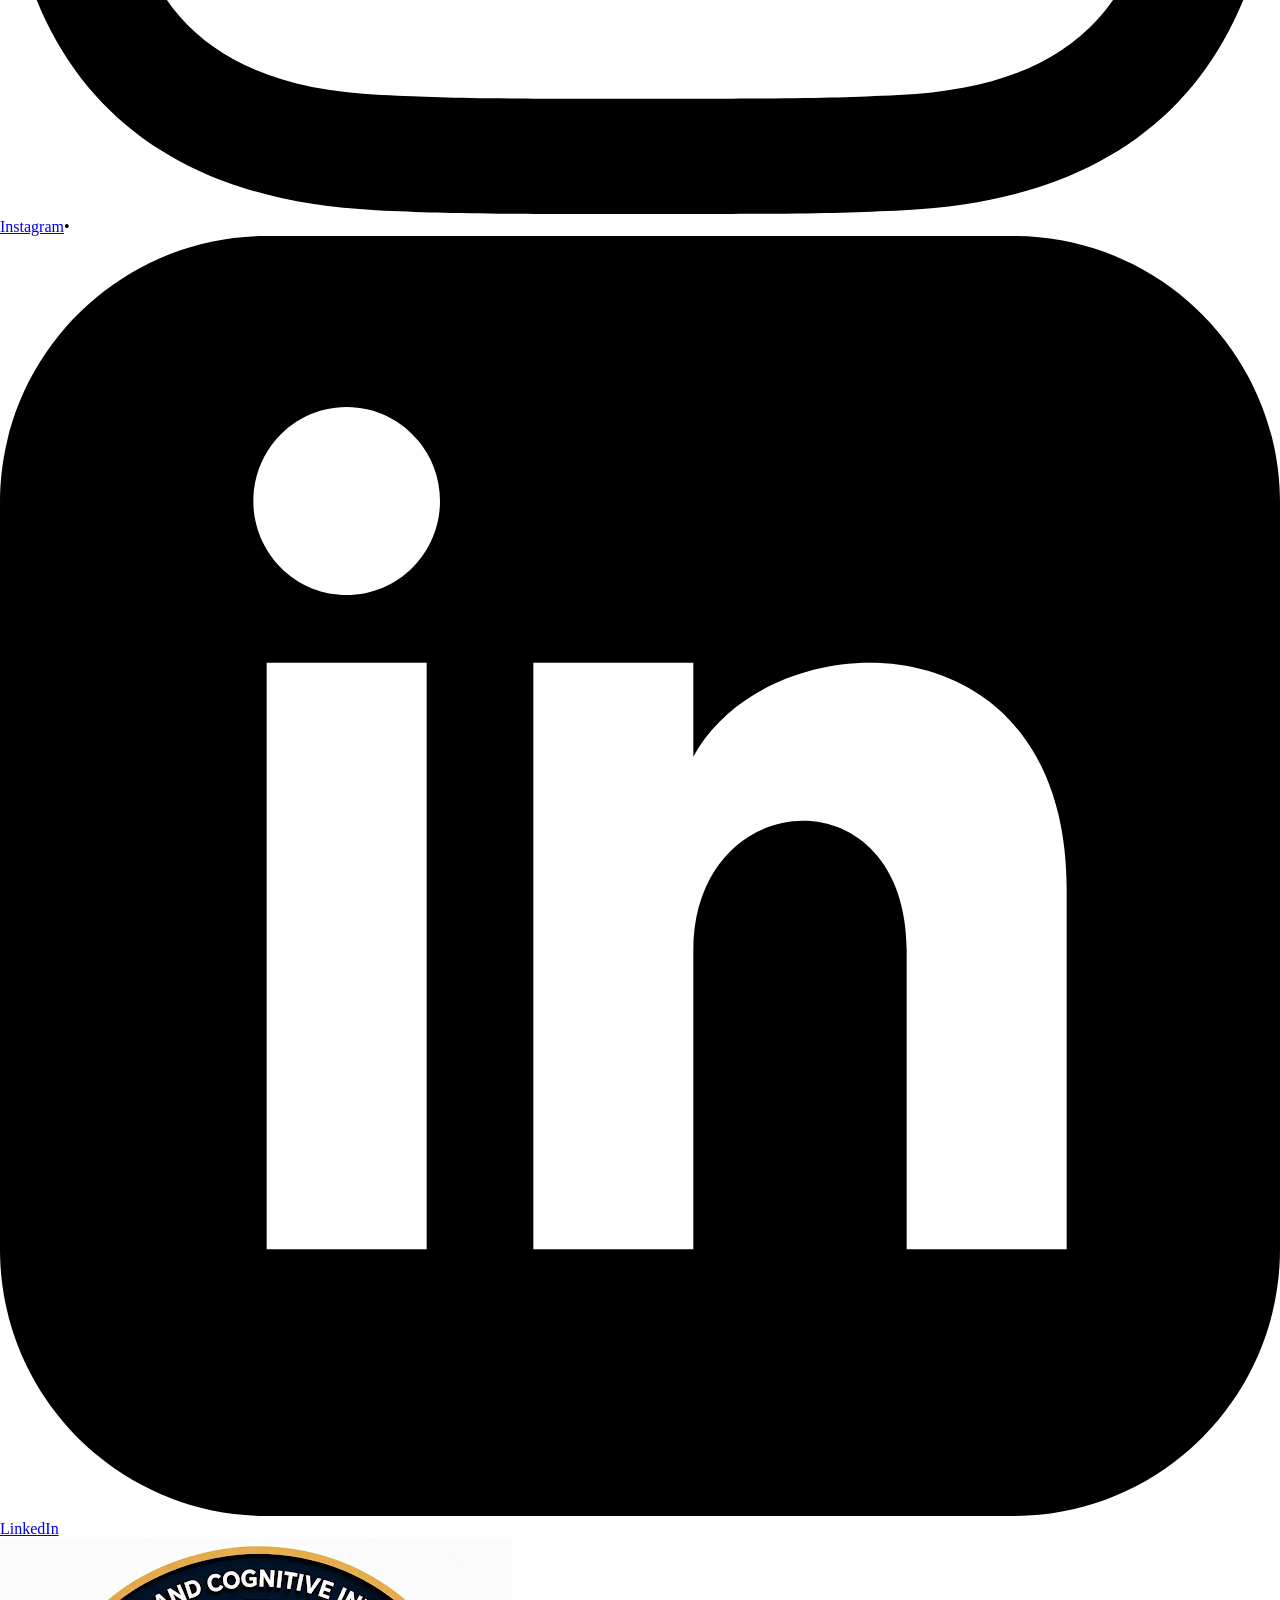
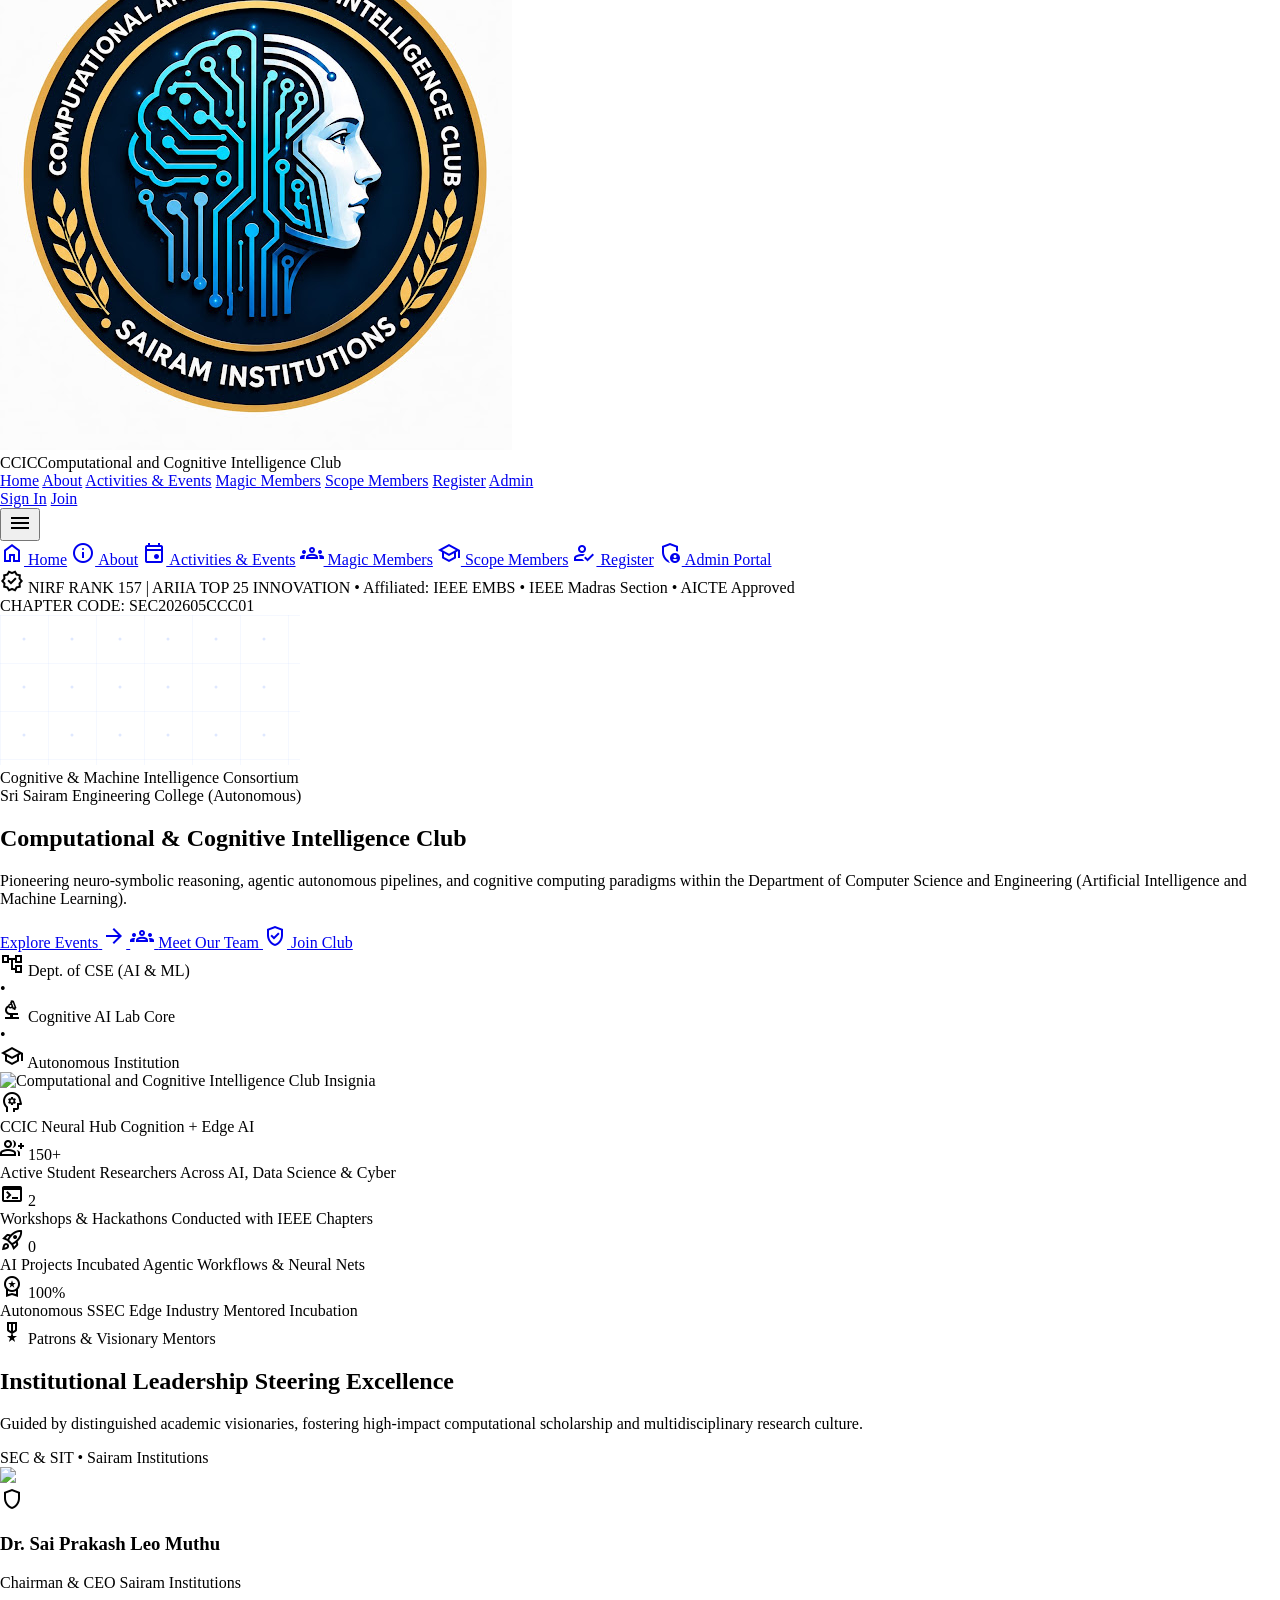
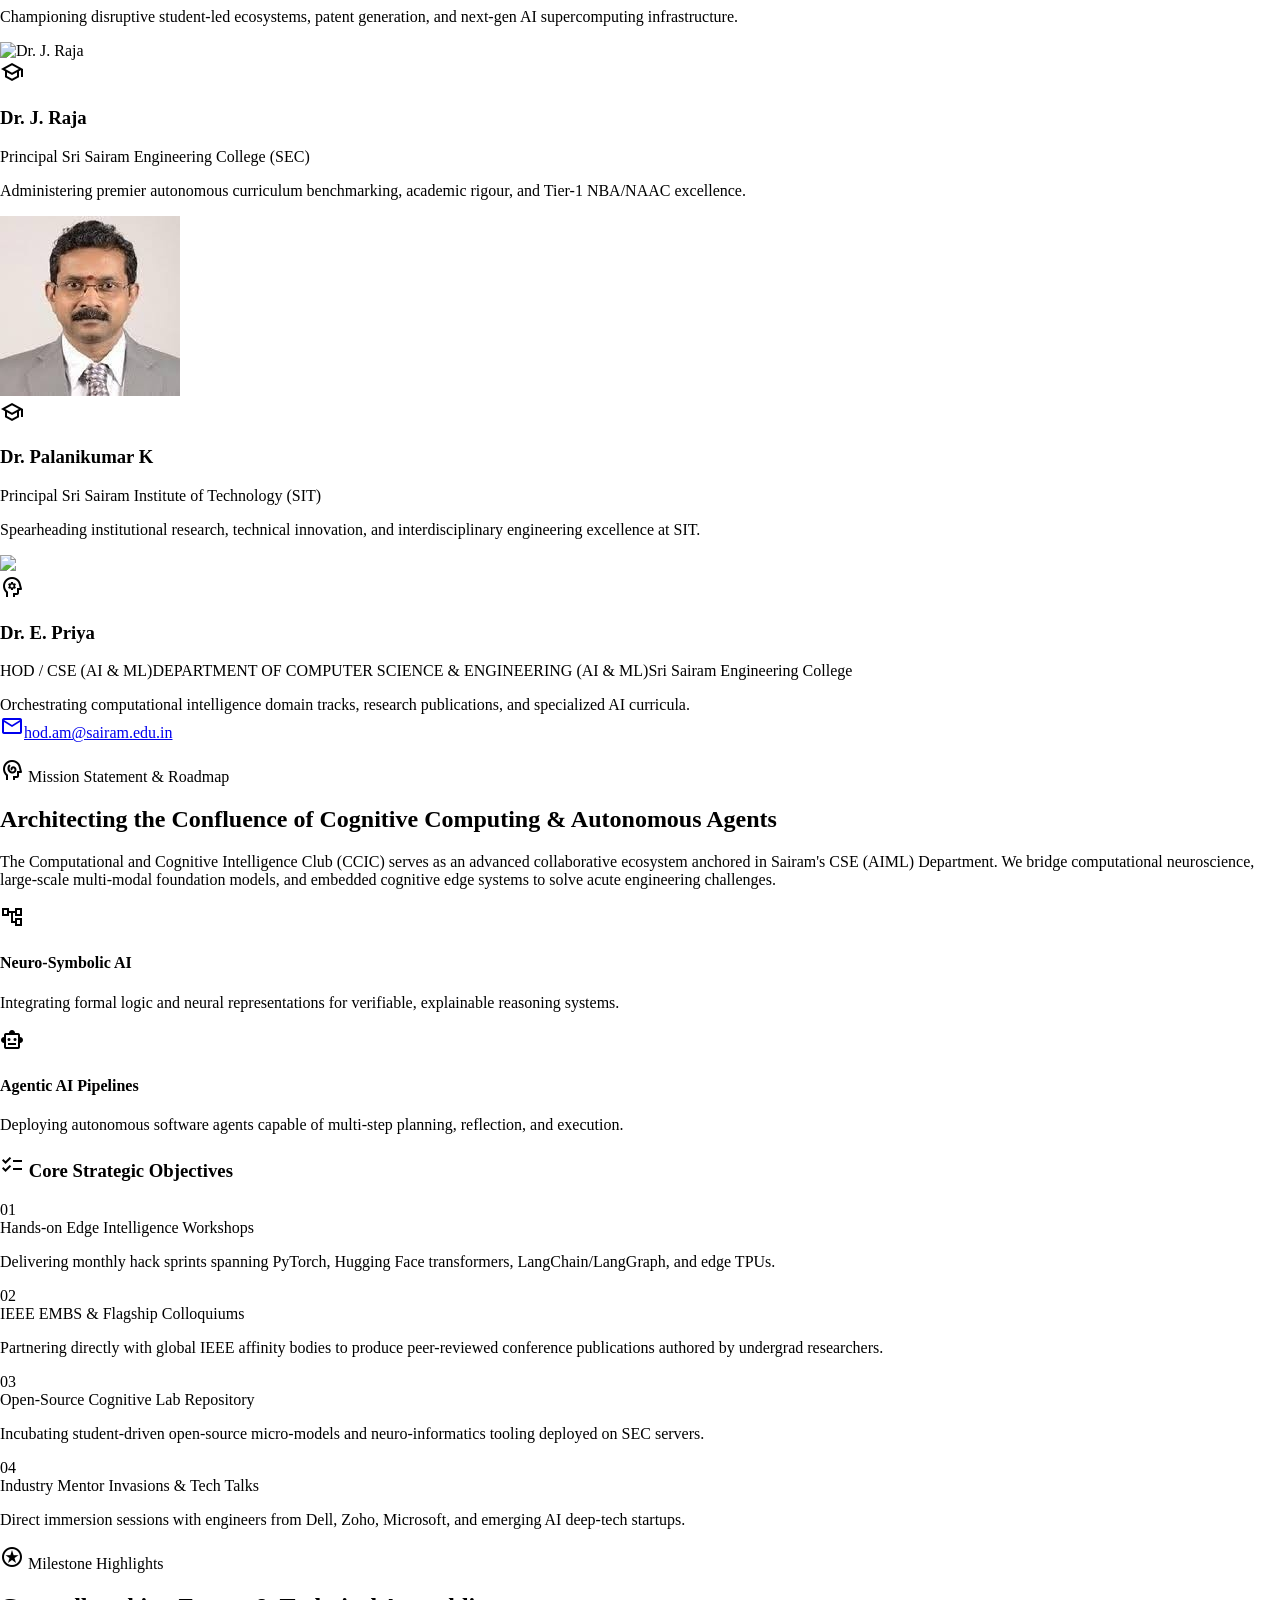
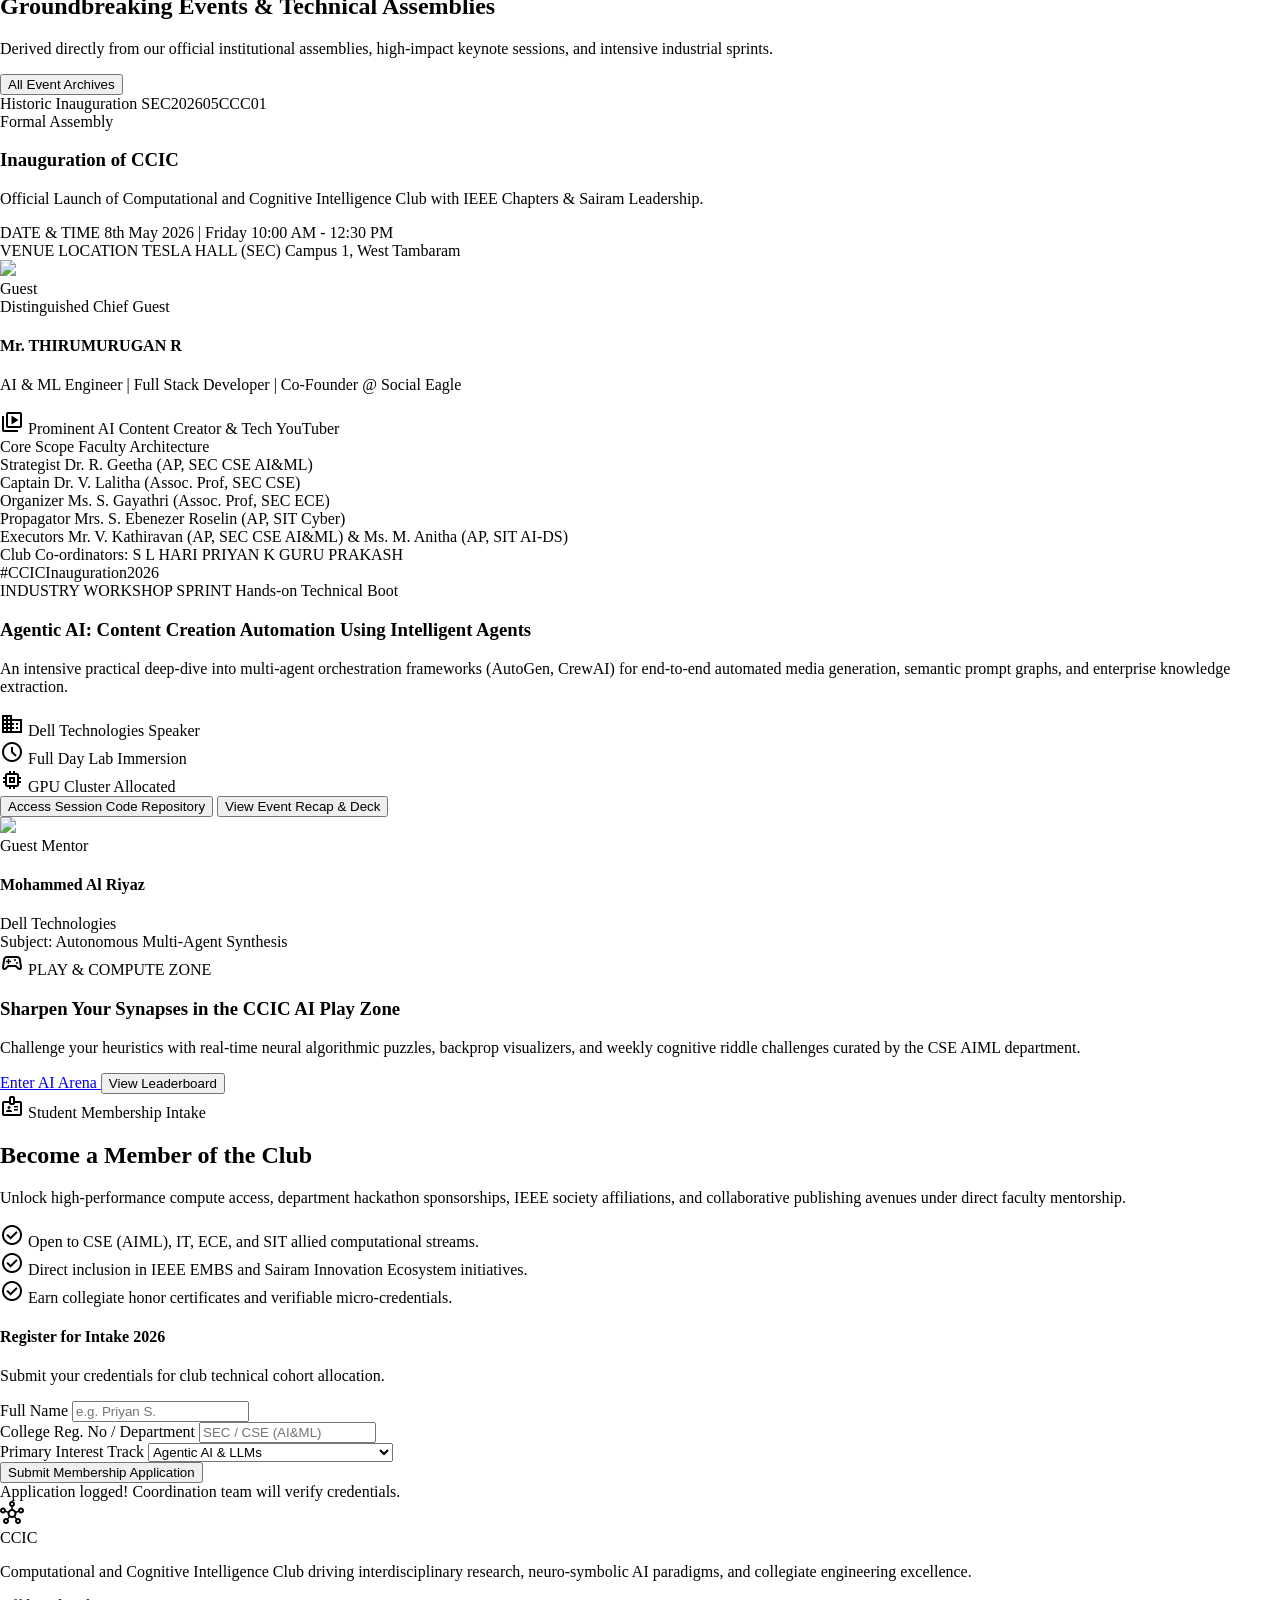
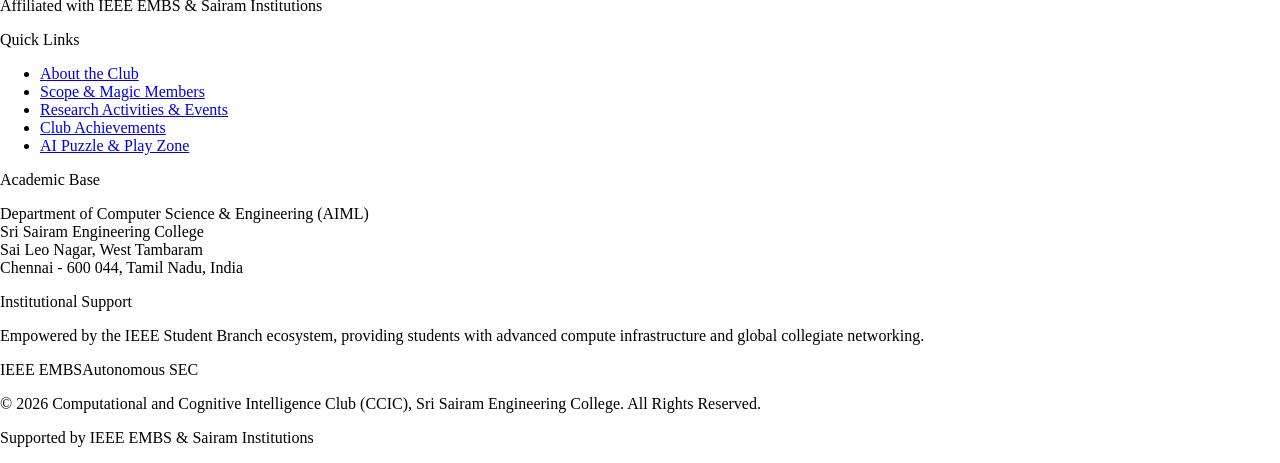
==== commit d0cbed2c: "Add Dr. Palanikumar K as Principal of SIT, implement responsive mobile navbar drawer, and configure " ====
--- a/index.html
+++ b/index.html
@@ -216,7 +216,20 @@
 </nav><div class="flex items-center gap-space-sm"><div class="ccic-nav-auth flex items-center gap-2">
 <a href="/login" class="px-3 py-1.5 text-xs font-semibold rounded-md border border-outline-variant text-on-surface hover:bg-surface-container transition">Sign In</a>
 <a href="/register" class="px-3 py-1.5 text-xs font-semibold rounded-md bg-secondary text-white hover:bg-opacity-90 transition shadow-sm">Join</a>
-</div></div></div></div></header><main class="w-full pt-0 relative z-10 bg-transparent min-h-screen"><div class="flex flex-col w-full">
+</div><button id="mobileNavToggle" onclick="toggleMobileMenu()" aria-label="Toggle navigation menu" class="xl:hidden p-2 rounded-lg text-on-surface hover:bg-surface-container focus:outline-none focus:ring-2 focus:ring-secondary transition-colors"><span class="material-symbols-outlined text-[26px] block" id="mobileNavIcon">menu</span></button></div></div></div></div>
+<!-- Mobile Navigation Drawer -->
+<div id="mobileNavDropdown" class="hidden xl:hidden border-t border-outline-variant/15 bg-surface/98 backdrop-blur-xl shadow-xl transition-all duration-200">
+<div class="max-w-7xl mx-auto px-margin-mobile py-3 flex flex-col gap-1 font-label-md text-label-md">
+<a class="px-4 py-2.5 rounded-lg transition-all duration-200 bg-secondary-container text-on-secondary font-bold flex items-center gap-2" href="/"><span class="material-symbols-outlined text-[20px]">home</span> Home</a>
+<a class="px-4 py-2.5 rounded-lg transition-all duration-200 text-on-surface-variant hover:bg-surface-container hover:text-on-surface font-medium flex items-center gap-2" href="/about"><span class="material-symbols-outlined text-[20px]">info</span> About</a>
+<a class="px-4 py-2.5 rounded-lg transition-all duration-200 text-on-surface-variant hover:bg-surface-container hover:text-on-surface font-medium flex items-center gap-2" href="/events"><span class="material-symbols-outlined text-[20px]">event</span> Activities &amp; Events</a>
+<a class="px-4 py-2.5 rounded-lg transition-all duration-200 text-on-surface-variant hover:bg-surface-container hover:text-on-surface font-medium flex items-center gap-2" href="/magic-members"><span class="material-symbols-outlined text-[20px]">groups</span> Magic Members</a>
+<a class="px-4 py-2.5 rounded-lg transition-all duration-200 text-on-surface-variant hover:bg-surface-container hover:text-on-surface font-medium flex items-center gap-2" href="/scope-members"><span class="material-symbols-outlined text-[20px]">school</span> Scope Members</a>
+<a class="px-4 py-2.5 rounded-lg transition-all duration-200 text-on-surface-variant hover:bg-surface-container hover:text-on-surface font-medium flex items-center gap-2" href="/register"><span class="material-symbols-outlined text-[20px]">how_to_reg</span> Register</a>
+<a class="px-4 py-2.5 rounded-lg transition-all duration-200 text-amber-700 font-semibold hover:bg-amber-50 flex items-center gap-2" href="/admin"><span class="material-symbols-outlined text-[20px]">admin_panel_settings</span> Admin Portal</a>
+</div>
+</div>
+</header><main class="w-full pt-0 relative z-10 bg-transparent min-h-screen"><div class="flex flex-col w-full">
 <!-- Institutional Credential Top Ribbon -->
 <section class="w-full bg-surface-container-high py-space-xs px-margin-mobile md:px-margin-tablet lg:px-margin-desktop">
 <div class="max-w-7xl mx-auto flex flex-wrap items-center justify-between gap-space-sm text-on-surface-variant">
@@ -383,12 +396,12 @@
 </div>
 <div class="flex items-center gap-space-xs">
 <span class="px-space-sm py-space-2xs bg-surface-container-high rounded-lg text-on-surface-variant font-label-sm text-label-sm font-semibold">
-            Sri Sairam Engineering College
+            SEC &amp; SIT • Sairam Institutions
           </span>
 </div>
 </div>
 <!-- Dignitaries Grid -->
-<div class="grid grid-cols-1 gap-space-lg md:grid-cols-3">
+<div class="grid grid-cols-1 gap-space-lg sm:grid-cols-2 lg:grid-cols-4">
 <!-- Dr. Sai Prakash Leo Muthu -->
 <div class="group bg-surface-container-lowest rounded-2xl p-space-lg shadow-sm hover:shadow-xl transition-all duration-300 flex flex-col items-center text-center relative overflow-hidden">
 <div class="w-full h-1.5 bg-gradient-to-r from-tertiary-fixed via-secondary-container to-tertiary-fixed absolute top-0 left-0"></div>
@@ -415,12 +428,12 @@
             Championing disruptive student-led ecosystems, patent generation, and next-gen AI supercomputing infrastructure.
           </p>
 </div>
-<!-- Dr. J. Raja & Dr. K. Palanikumar -->
+<!-- Dr. J. Raja -->
 <div class="group bg-surface-container-lowest rounded-2xl p-space-lg shadow-sm hover:shadow-xl transition-all duration-300 flex flex-col items-center text-center relative overflow-hidden">
 <div class="w-full h-1.5 bg-secondary-container absolute top-0 left-0"></div>
 <div class="relative mb-space-md mt-space-xs">
 <div class="w-32 h-32 rounded-full p-1 bg-surface-container-high shadow-md">
-<img class="w-full h-full rounded-full object-cover" alt="Dr. J. Raja / Dr. K. Palanikumar" src="https://lh3.googleusercontent.com/aida-public/[base64]">
+<img class="w-full h-full rounded-full object-cover" alt="Dr. J. Raja" src="https://lh3.googleusercontent.com/aida-public/[base64]">
 </div>
 <span class="absolute bottom-1 right-1 w-6 h-6 rounded-full bg-secondary-container text-on-secondary flex items-center justify-center text-[12px] shadow-md">
 <span class="material-symbols-outlined text-[14px]">school</span>
@@ -428,17 +441,43 @@
 </div>
 <div class="flex flex-col gap-space-2xs">
 <h3 class="font-headline-sm text-headline-sm text-on-surface font-bold group-hover:text-secondary transition-colors">
-              Dr. J. Raja / Dr. K. Palanikumar
+              Dr. J. Raja
             </h3>
 <span class="font-label-md text-label-md text-secondary font-bold uppercase tracking-wide">
-              Principal (Campus 1 &amp; 2)
+              Principal
             </span>
 <span class="font-body-md text-body-md text-on-surface-variant">
-              Sri Sairam Engineering College
+              Sri Sairam Engineering College (SEC)
             </span>
 </div>
 <p class="font-body-md text-[13px] text-outline mt-space-sm leading-relaxed border-t border-surface-container-high pt-space-xs">
             Administering premier autonomous curriculum benchmarking, academic rigour, and Tier-1 NBA/NAAC excellence.
+          </p>
+</div>
+<!-- Dr. Palanikumar K -->
+<div class="group bg-surface-container-lowest rounded-2xl p-space-lg shadow-sm hover:shadow-xl transition-all duration-300 flex flex-col items-center text-center relative overflow-hidden">
+<div class="w-full h-1.5 bg-secondary-container absolute top-0 left-0"></div>
+<div class="relative mb-space-md mt-space-xs">
+<div class="w-32 h-32 rounded-full p-1 bg-surface-container-high shadow-md">
+<img class="w-full h-full rounded-full object-cover" alt="Dr. Palanikumar K" src="/static/images/palanikumar.jpg">
+</div>
+<span class="absolute bottom-1 right-1 w-6 h-6 rounded-full bg-secondary-container text-on-secondary flex items-center justify-center text-[12px] shadow-md">
+<span class="material-symbols-outlined text-[14px]">school</span>
+</span>
+</div>
+<div class="flex flex-col gap-space-2xs">
+<h3 class="font-headline-sm text-headline-sm text-on-surface font-bold group-hover:text-secondary transition-colors">
+              Dr. Palanikumar K
+            </h3>
+<span class="font-label-md text-label-md text-secondary font-bold uppercase tracking-wide">
+              Principal
+            </span>
+<span class="font-body-md text-body-md text-on-surface-variant">
+              Sri Sairam Institute of Technology (SIT)
+            </span>
+</div>
+<p class="font-body-md text-[13px] text-outline mt-space-sm leading-relaxed border-t border-surface-container-high pt-space-xs">
+            Spearheading institutional research, technical innovation, and interdisciplinary engineering excellence at SIT.
           </p>
 </div>
 <!-- Dr. E. Priya -->
